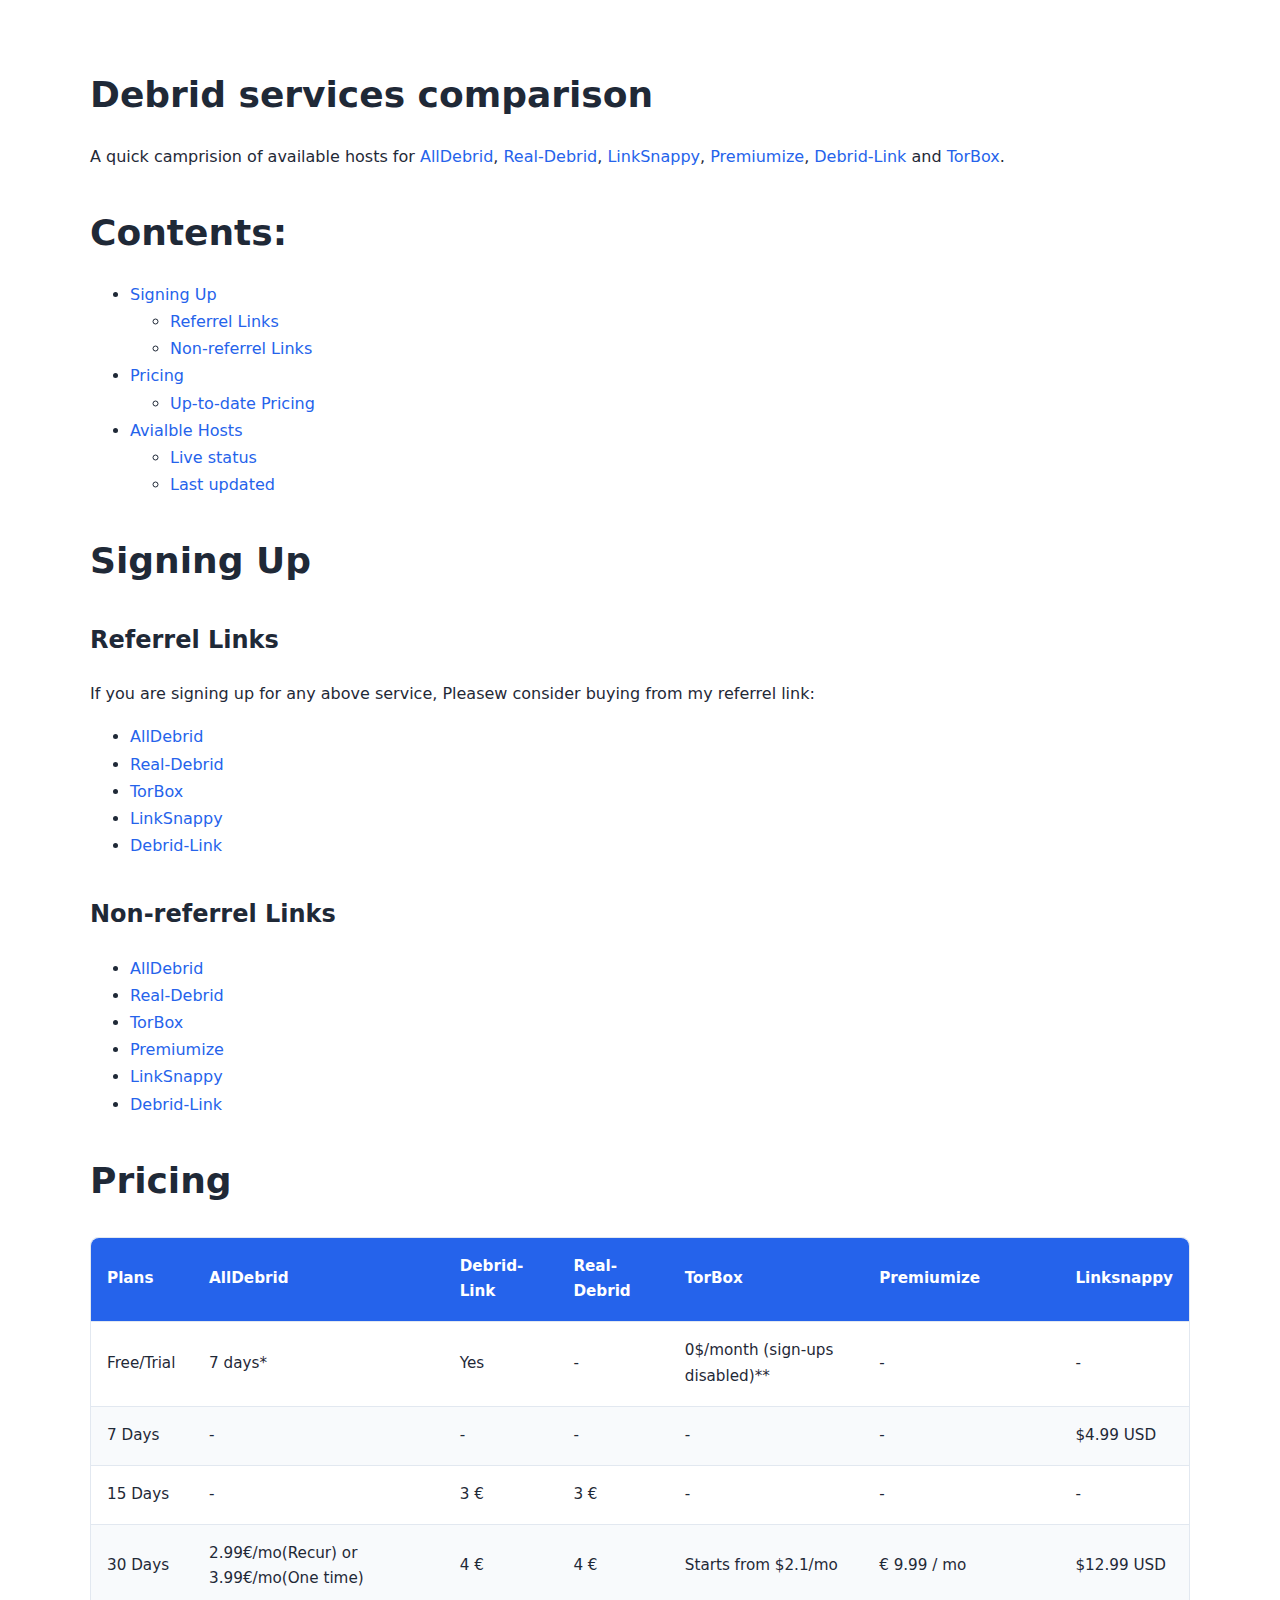
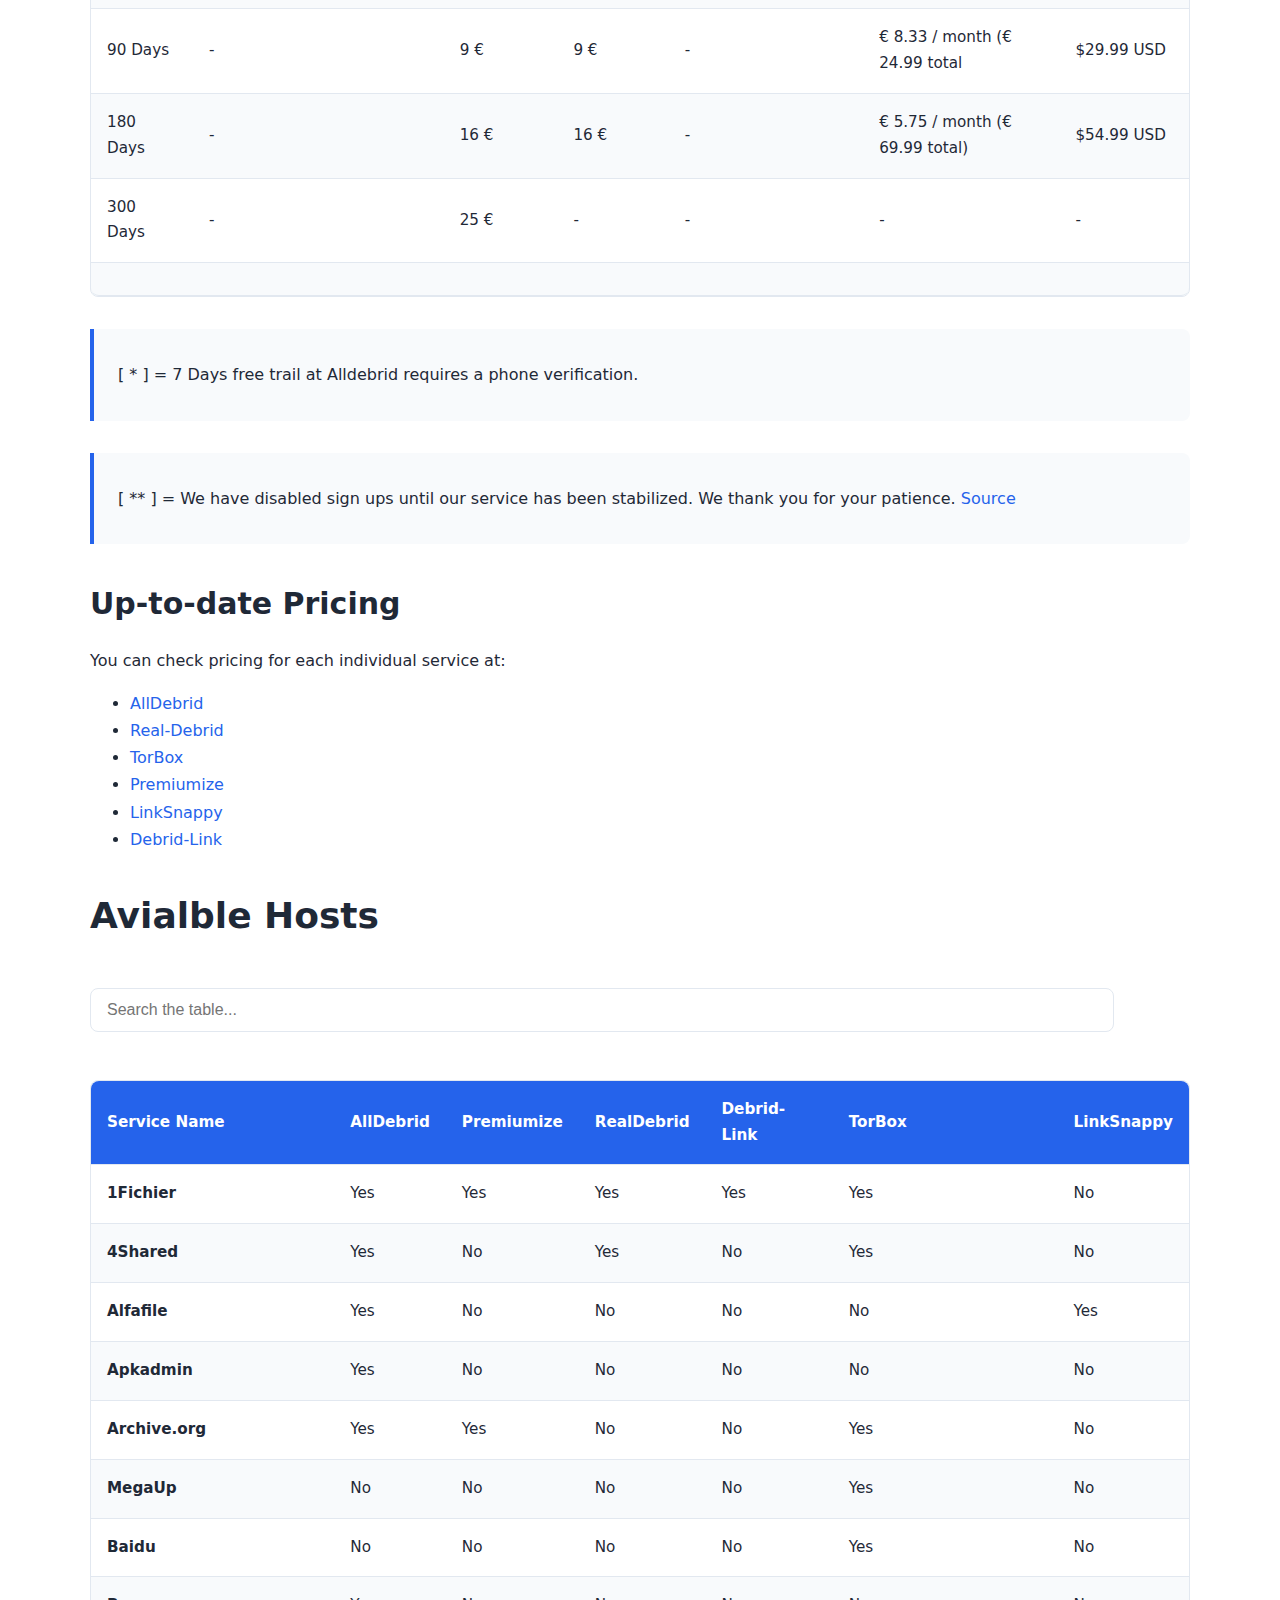
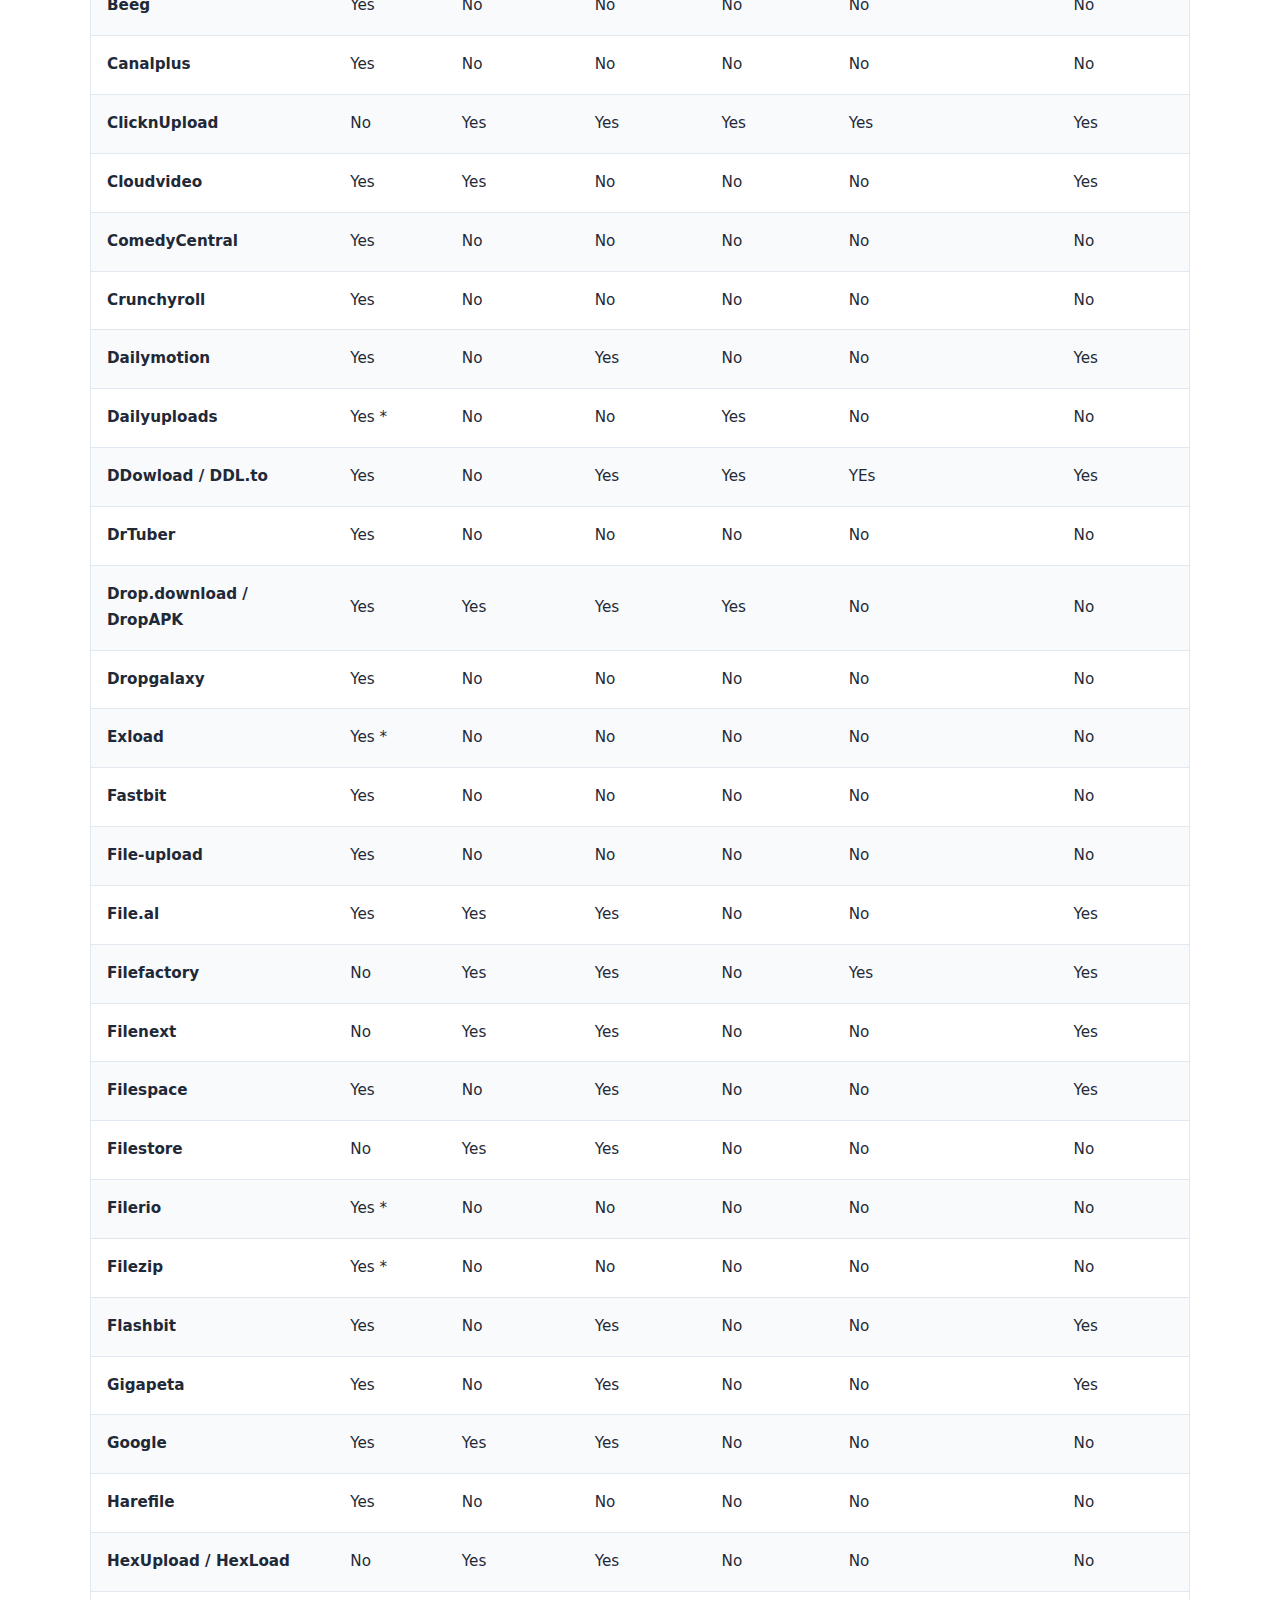
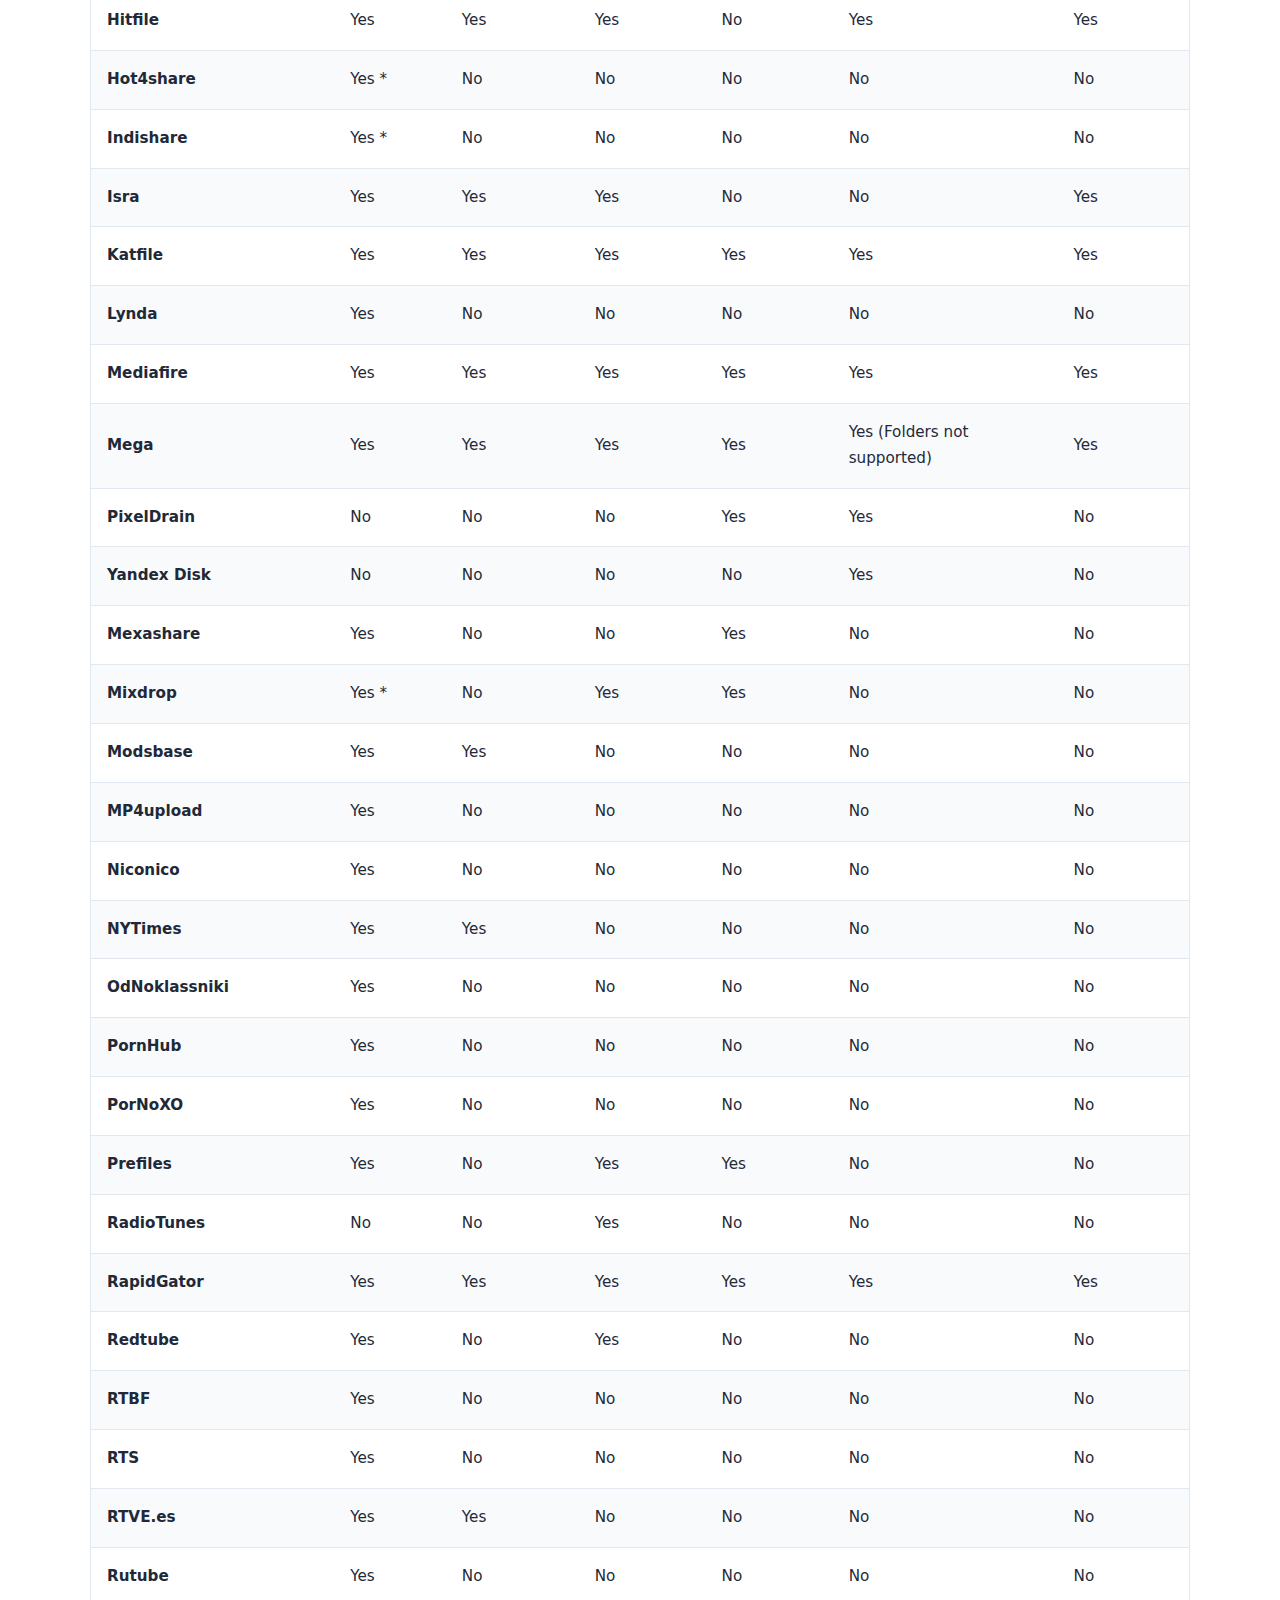
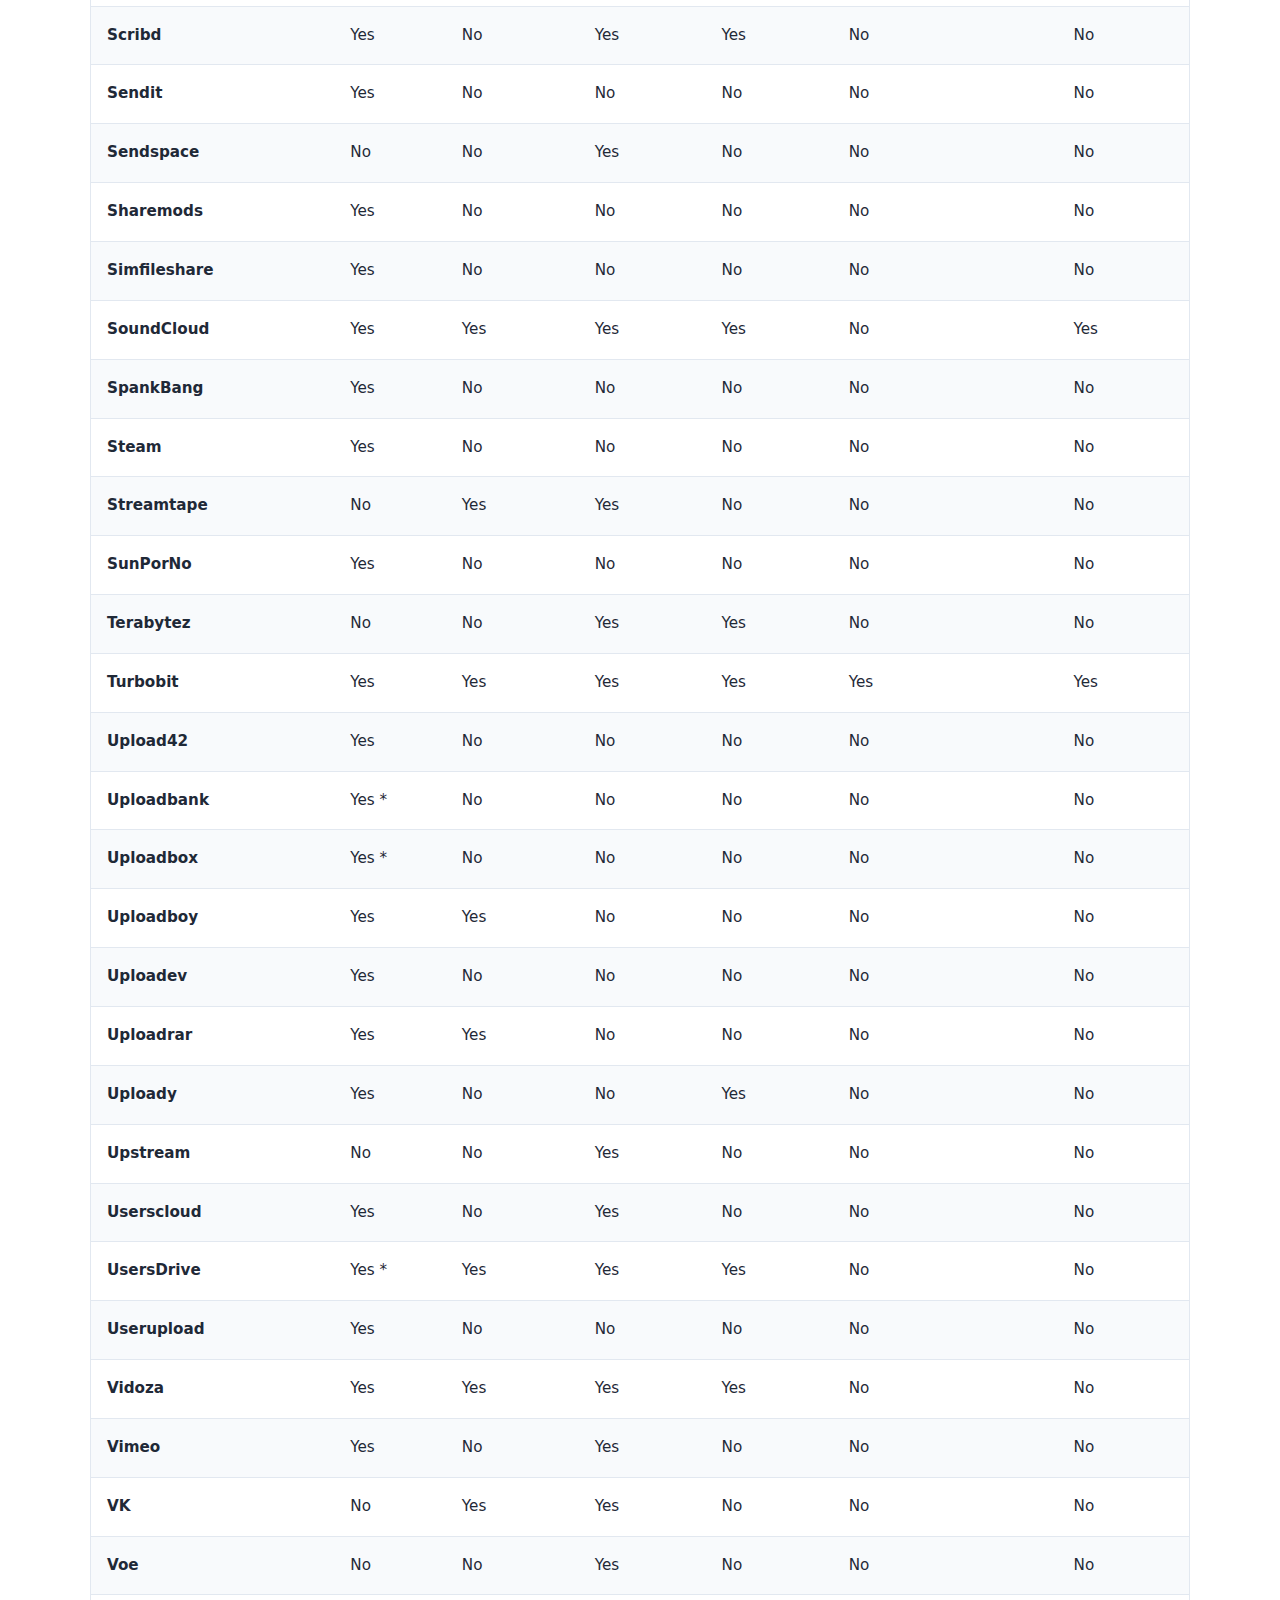
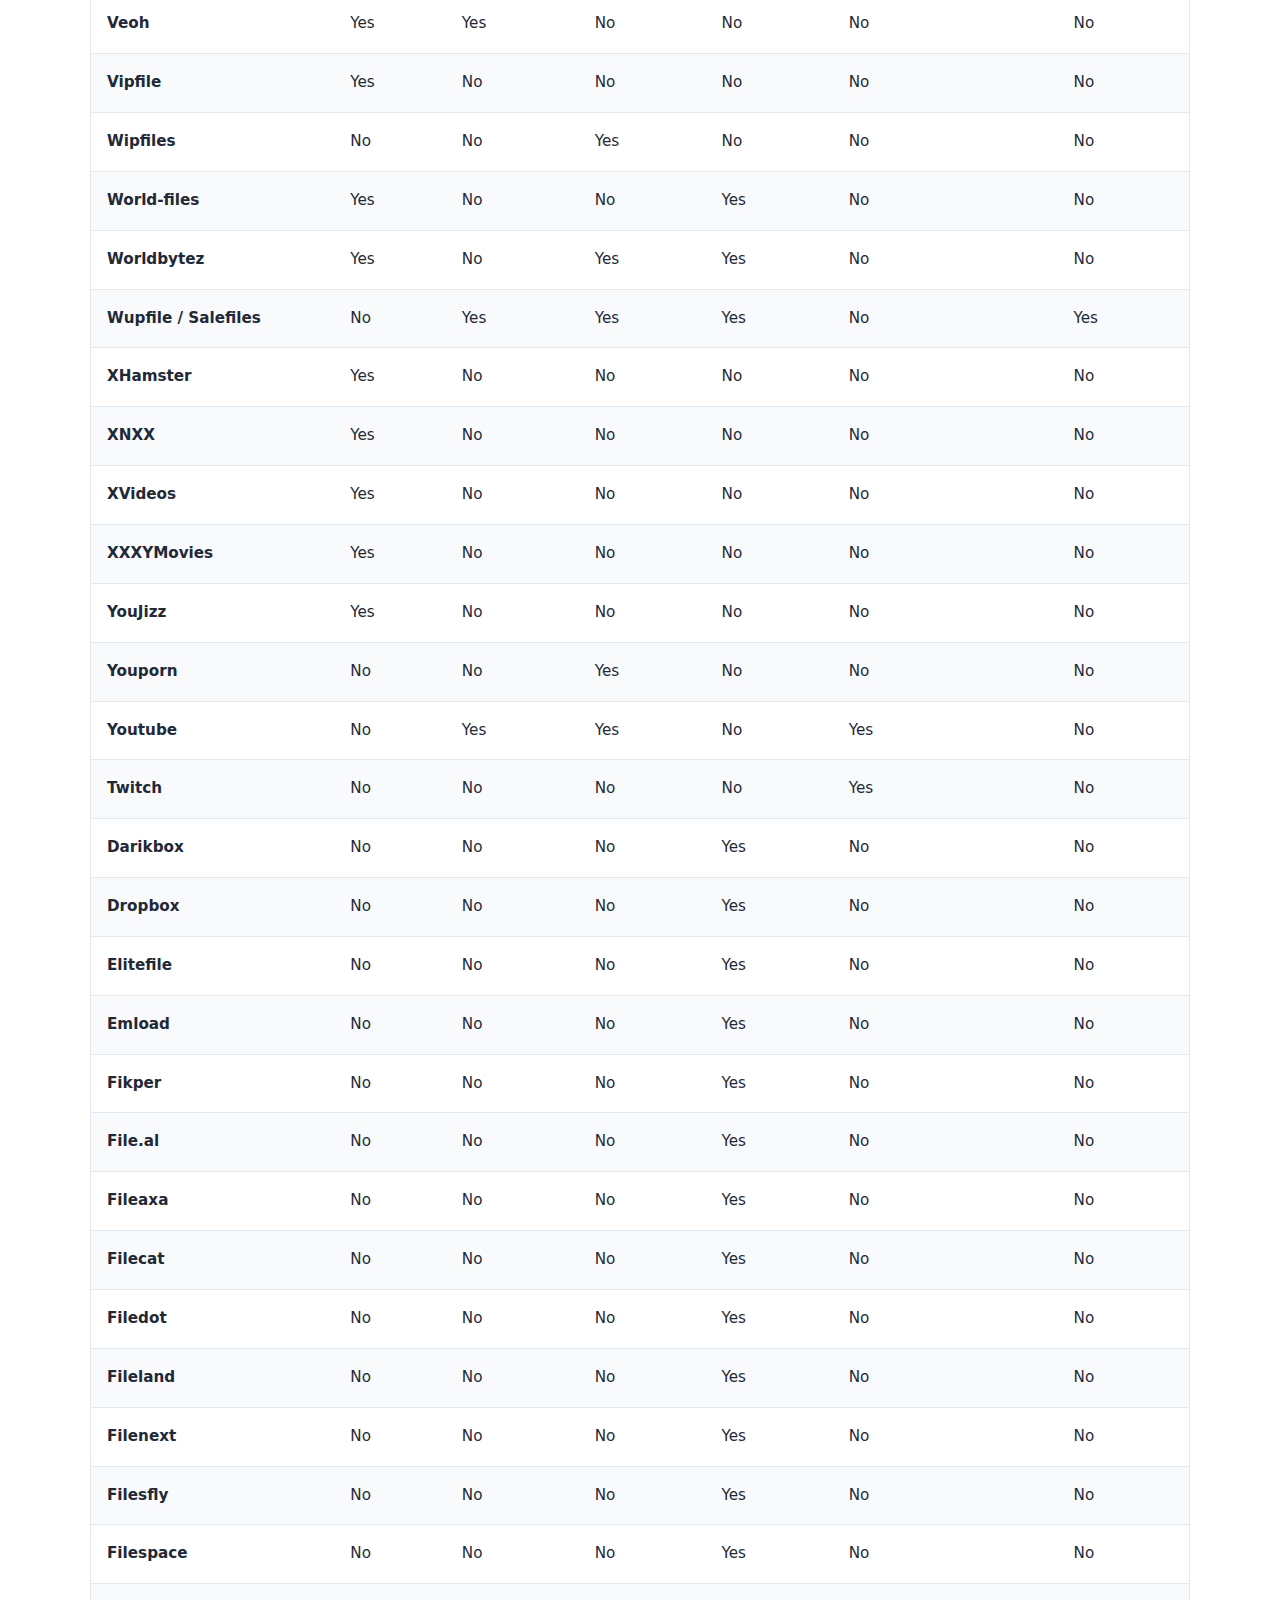
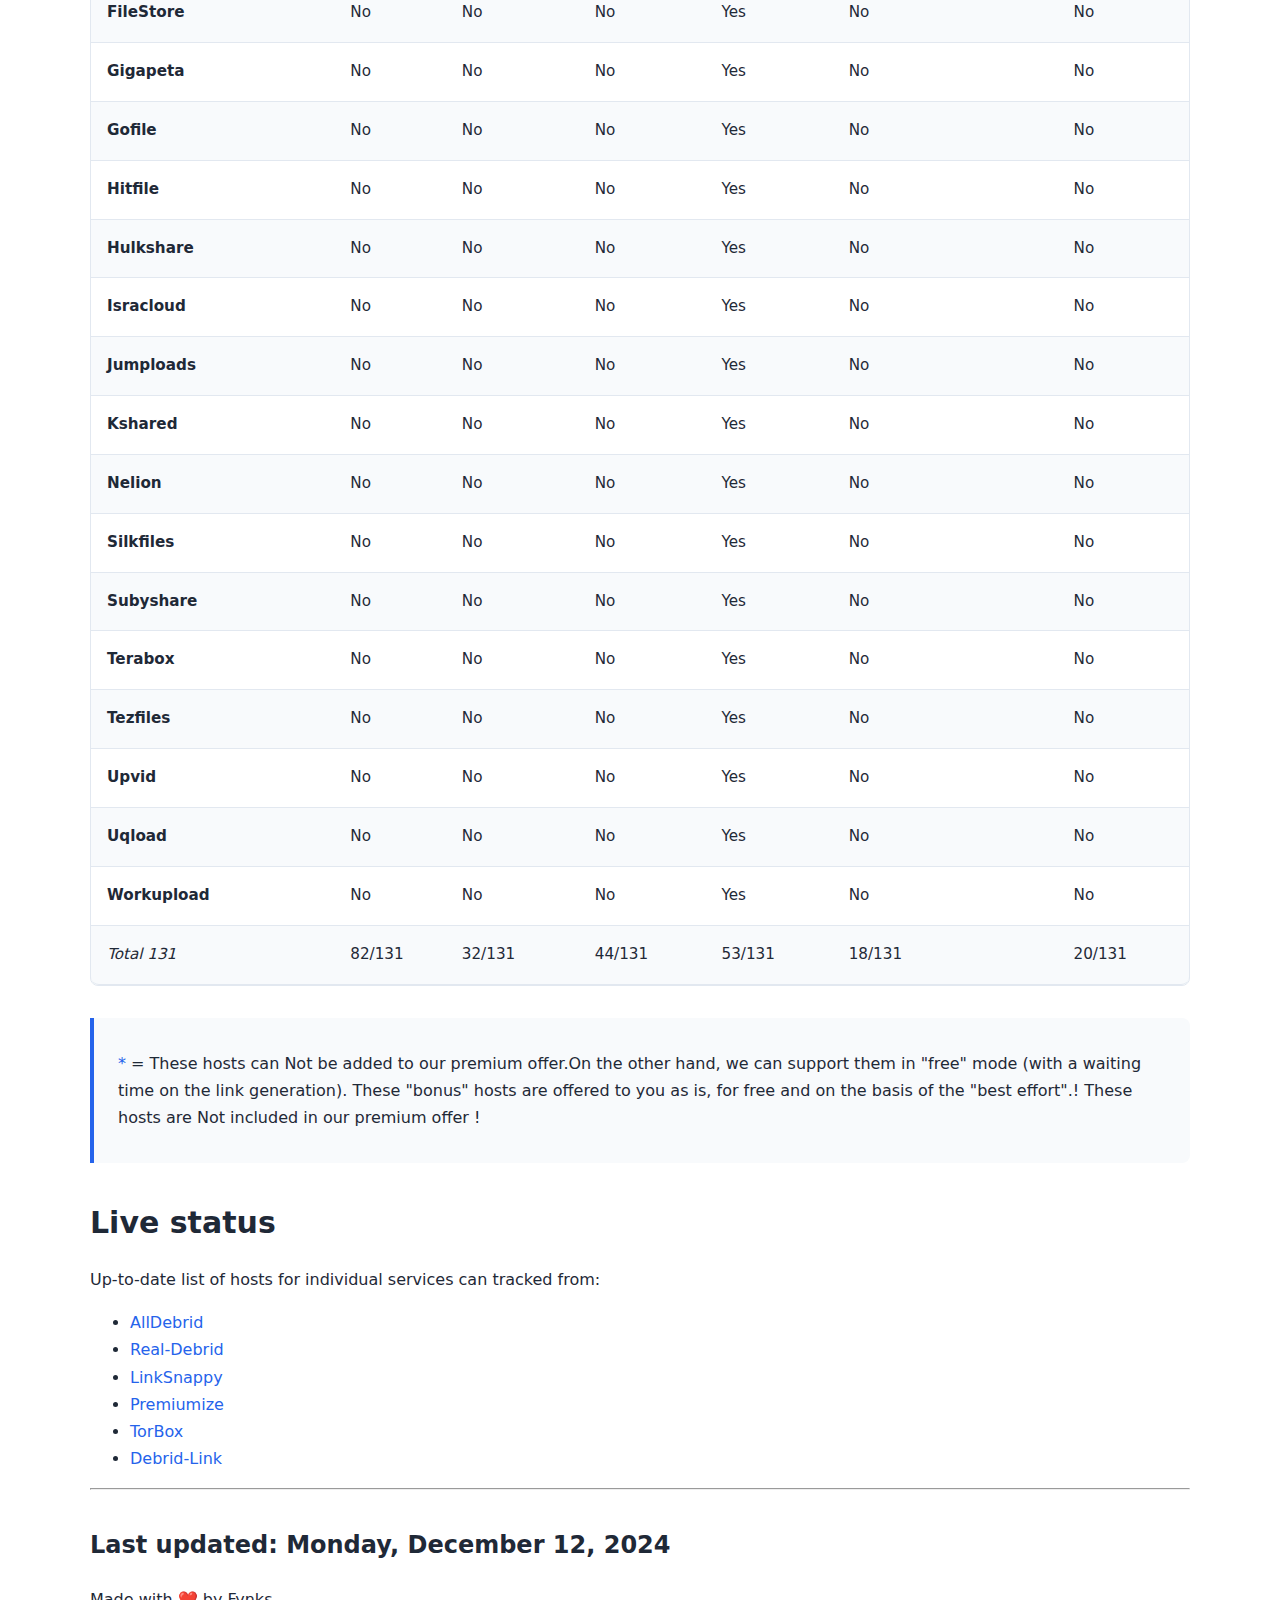
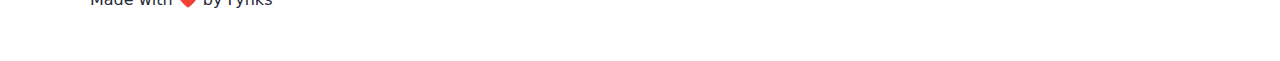
==== docs/index.html @ 80792c47 "move to custom web page" ====
<!DOCTYPE html>
<html lang="en">
<head>
    <meta charset="UTF-8">
    <meta name="viewport" content="width=device-width, initial-scale=1.0">
    <meta name="description" content="A quick comparison of available hosts for AllDebrid, Real-Debrid, LinkSnappy, Premiumize, Debrid-Link, and TorBox.">
    <meta name="keywords" content="Debrid services, AllDebrid, Real-Debrid, LinkSnappy, Premiumize, Debrid-Link, TorBox, comparison, pricing, hosts">
    <meta name="author" content="Your Name">
    <meta name="robots" content="index, follow">
    <title>Debrid Services Comparison</title>
    <meta name="theme-color" content="#0366d6">
    <link rel="stylesheet" href="styles.css">
    <title>Debrid Services Comparison</title>
</head>
<body>
    
    <header role="banner">
        <h1 class="title">Debrid services comparison</h1>
        <nav role="navigation" aria-label="Table of contents">
            
        </nav>
    </header>

    <main id="main-content" role="main">
        <p>A quick camprision of available hosts for <a
        href="https://alldebrid.com/">AllDebrid</a>, <a
        href="https://real-debrid.com/">Real-Debrid</a>, <a
        href="https://linksnappy.com/myaccount/status">LinkSnappy</a>,
        <a href="https://www.premiumize.me/services">Premiumize</a>, <a
        href="https://debrid-link.com/">Debrid-Link</a> and <a
        href="https://torbox.app/">TorBox</a>.</p>
        <h1 id="contents">Contents:</h1>
        <ul>
        <li><a href="#signing-up">Signing Up</a>
        <ul>
        <li><a href="#referrel-links">Referrel Links</a></li>
        <li><a href="#non-referrel-links">Non-referrel Links</a></li>
        </ul></li>
        <li><a href="#pricing">Pricing</a>
        <ul>
        <li><a href="#up-to-date-pricing">Up-to-date Pricing</a></li>
        </ul></li>
        <li><a href="#avialble-hosts">Avialble Hosts</a>
        <ul>
        <li><a href="#live-status">Live status</a></li>
        <li><a href="#last-updated-monday-december-12-2024">Last
        updated</a></li>
        </ul></li>
        </ul>
        <h1 id="signing-up">Signing Up</h1>
        <h3 id="referrel-links">Referrel Links</h3>
        <p>If you are signing up for any above service, Pleasew consider
        buying from my referrel link:</p>
        <ul>
        <li><a
        href="https://alldebrid.com/?uid=3wvya&amp;lang=en">AllDebrid</a></li>
        <li><a
        href="http://real-debrid.com/?id=10990901">Real-Debrid</a></li>
        <li><a
        href="https://torbox.app/subscription?referral=47eece72-46b8-483b-8b7a-79d6c16dedf2">TorBox</a></li>
        <li><a
        href="http://linksnappy.com/?ref=774668">LinkSnappy</a></li>
        <li><a
        href="https://debrid-link.com/id/7B3BO">Debrid-Link</a></li>
        </ul>
        <h3 id="non-referrel-links">Non-referrel Links</h3>
        <ul>
        <li><a href="https://alldebrid.com/register/">AllDebrid</a></li>
        <li><a href="http://real-debrid.com/">Real-Debrid</a></li>
        <li><a href="https://torbox.app/login">TorBox</a></li>
        <li><a
        href="https://www.premiumize.me/register">Premiumize</a></li>
        <li><a
        href="https://linksnappy.com/home#Register">LinkSnappy</a></li>
        <li><a
        href="https://debrid-link.com/webapp/register">Debrid-Link</a></li>
        </ul>
        <h1 id="pricing">Pricing</h1>
        <table>
        <thead>
        <tr class="header">
        <th>Plans</th>
        <th>AllDebrid</th>
        <th>Debrid-Link</th>
        <th>Real-Debrid</th>
        <th>TorBox</th>
        <th>Premiumize</th>
        <th>Linksnappy</th>
        </tr>
        </thead>
        <tbody>
        <tr class="odd">
        <td>Free/Trial</td>
        <td>7 days*</td>
        <td>Yes</td>
        <td>-</td>
        <td>0$/month (sign-ups disabled)**</td>
        <td>-</td>
        <td>-</td>
        </tr>
        <tr class="even">
        <td>7 Days</td>
        <td>-</td>
        <td>-</td>
        <td>-</td>
        <td>-</td>
        <td>-</td>
        <td>$4.99 USD</td>
        </tr>
        <tr class="odd">
        <td>15 Days</td>
        <td>-</td>
        <td>3 €</td>
        <td>3 €</td>
        <td>-</td>
        <td>-</td>
        <td>-</td>
        </tr>
        <tr class="even">
        <td>30 Days</td>
        <td>2.99€/mo(Recur) or 3.99€/mo(One time)</td>
        <td>4 €</td>
        <td>4 €</td>
        <td>Starts from $2.1/mo</td>
        <td>€ 9.99 / mo</td>
        <td>$12.99 USD</td>
        </tr>
        <tr class="odd">
        <td>90 Days</td>
        <td>-</td>
        <td>9 €</td>
        <td>9 €</td>
        <td>-</td>
        <td>€ 8.33 / month (€ 24.99 total</td>
        <td>$29.99 USD</td>
        </tr>
        <tr class="even">
        <td>180 Days</td>
        <td>-</td>
        <td>16 €</td>
        <td>16 €</td>
        <td>-</td>
        <td>€ 5.75 / month (€ 69.99 total)</td>
        <td>$54.99 USD</td>
        </tr>
        <tr class="odd">
        <td>300 Days</td>
        <td>-</td>
        <td>25 €</td>
        <td>-</td>
        <td>-</td>
        <td>-</td>
        <td>-</td>
        </tr>
        <tr class="even">
        <td></td>
        <td></td>
        <td></td>
        <td></td>
        <td></td>
        <td></td>
        <td></td>
        </tr>
        </tbody>
        </table>
        <blockquote>
        <p>[ * ] = 7 Days free trail at Alldebrid requires a phone
        verification.</p>
        </blockquote>
        <blockquote>
        <p>[ ** ] = We have disabled sign ups until our service has been
        stabilized. We thank you for your patience. <a
        href="https://torbox.app/login">Source</a></p>
        </blockquote>
        <h2 id="up-to-date-pricing">Up-to-date Pricing</h2>
        <p>You can check pricing for each individual service at:</p>
        <ul>
        <li><a href="https://alldebrid.com/offer/">AllDebrid</a></li>
        <li><a
        href="https://real-debrid.com/premium">Real-Debrid</a></li>
        <li><a href="https://torbox.app/pricing">TorBox</a></li>
        <li><a
        href="https://www.premiumize.me/premium">Premiumize</a></li>
        <li><a
        href="https://linksnappy.com/myaccount/extend">LinkSnappy</a></li>
        <li><a
        href="https://debrid-link.com/premium">Debrid-Link</a></li>
        </ul>
        <h1 id="avialble-hosts">Avialble Hosts</h1>
        <table>
        <thead>
        <tr class="header">
        <th><strong>Service Name</strong></th>
        <th><strong>AllDebrid</strong></th>
        <th><strong>Premiumize</strong></th>
        <th><strong>RealDebrid</strong></th>
        <th><strong>Debrid-Link</strong></th>
        <th><strong>TorBox</strong></th>
        <th><strong>LinkSnappy</strong></th>
        </tr>
        </thead>
        <tbody>
        <tr class="odd">
        <td><strong>1Fichier</strong></td>
        <td>Yes</td>
        <td>Yes</td>
        <td>Yes</td>
        <td>Yes</td>
        <td>Yes</td>
        <td>No</td>
        </tr>
        <tr class="even">
        <td><strong>4Shared</strong></td>
        <td>Yes</td>
        <td>No</td>
        <td>Yes</td>
        <td>No</td>
        <td>Yes</td>
        <td>No</td>
        </tr>
        <tr class="odd">
        <td><strong>Alfafile</strong></td>
        <td>Yes</td>
        <td>No</td>
        <td>No</td>
        <td>No</td>
        <td>No</td>
        <td>Yes</td>
        </tr>
        <tr class="even">
        <td><strong>Apkadmin</strong></td>
        <td>Yes</td>
        <td>No</td>
        <td>No</td>
        <td>No</td>
        <td>No</td>
        <td>No</td>
        </tr>
        <tr class="odd">
        <td><strong>Archive.org</strong></td>
        <td>Yes</td>
        <td>Yes</td>
        <td>No</td>
        <td>No</td>
        <td>Yes</td>
        <td>No</td>
        </tr>
        <tr class="even">
        <td><strong>MegaUp</strong></td>
        <td>No</td>
        <td>No</td>
        <td>No</td>
        <td>No</td>
        <td>Yes</td>
        <td>No</td>
        </tr>
        <tr class="odd">
        <td><strong>Baidu</strong></td>
        <td>No</td>
        <td>No</td>
        <td>No</td>
        <td>No</td>
        <td>Yes</td>
        <td>No</td>
        </tr>
        <tr class="even">
        <td><strong>Beeg</strong></td>
        <td>Yes</td>
        <td>No</td>
        <td>No</td>
        <td>No</td>
        <td>No</td>
        <td>No</td>
        </tr>
        <tr class="odd">
        <td><strong>Canalplus</strong></td>
        <td>Yes</td>
        <td>No</td>
        <td>No</td>
        <td>No</td>
        <td>No</td>
        <td>No</td>
        </tr>
        <tr class="even">
        <td><strong>ClicknUpload</strong></td>
        <td>No</td>
        <td>Yes</td>
        <td>Yes</td>
        <td>Yes</td>
        <td>Yes</td>
        <td>Yes</td>
        </tr>
        <tr class="odd">
        <td><strong>Cloudvideo</strong></td>
        <td>Yes</td>
        <td>Yes</td>
        <td>No</td>
        <td>No</td>
        <td>No</td>
        <td>Yes</td>
        </tr>
        <tr class="even">
        <td><strong>ComedyCentral</strong></td>
        <td>Yes</td>
        <td>No</td>
        <td>No</td>
        <td>No</td>
        <td>No</td>
        <td>No</td>
        </tr>
        <tr class="odd">
        <td><strong>Crunchyroll</strong></td>
        <td>Yes</td>
        <td>No</td>
        <td>No</td>
        <td>No</td>
        <td>No</td>
        <td>No</td>
        </tr>
        <tr class="even">
        <td><strong>Dailymotion</strong></td>
        <td>Yes</td>
        <td>No</td>
        <td>Yes</td>
        <td>No</td>
        <td>No</td>
        <td>Yes</td>
        </tr>
        <tr class="odd">
        <td><strong>Dailyuploads</strong></td>
        <td>Yes *</td>
        <td>No</td>
        <td>No</td>
        <td>Yes</td>
        <td>No</td>
        <td>No</td>
        </tr>
        <tr class="even">
        <td><strong>DDowload / DDL.to</strong></td>
        <td>Yes</td>
        <td>No</td>
        <td>Yes</td>
        <td>Yes</td>
        <td>YEs</td>
        <td>Yes</td>
        </tr>
        <tr class="odd">
        <td><strong>DrTuber</strong></td>
        <td>Yes</td>
        <td>No</td>
        <td>No</td>
        <td>No</td>
        <td>No</td>
        <td>No</td>
        </tr>
        <tr class="even">
        <td><strong>Drop.download / DropAPK</strong></td>
        <td>Yes</td>
        <td>Yes</td>
        <td>Yes</td>
        <td>Yes</td>
        <td>No</td>
        <td>No</td>
        </tr>
        <tr class="odd">
        <td><strong>Dropgalaxy</strong></td>
        <td>Yes</td>
        <td>No</td>
        <td>No</td>
        <td>No</td>
        <td>No</td>
        <td>No</td>
        </tr>
        <tr class="even">
        <td><strong>Exload</strong></td>
        <td>Yes *</td>
        <td>No</td>
        <td>No</td>
        <td>No</td>
        <td>No</td>
        <td>No</td>
        </tr>
        <tr class="odd">
        <td><strong>Fastbit</strong></td>
        <td>Yes</td>
        <td>No</td>
        <td>No</td>
        <td>No</td>
        <td>No</td>
        <td>No</td>
        </tr>
        <tr class="even">
        <td><strong>File-upload</strong></td>
        <td>Yes</td>
        <td>No</td>
        <td>No</td>
        <td>No</td>
        <td>No</td>
        <td>No</td>
        </tr>
        <tr class="odd">
        <td><strong>File.al</strong></td>
        <td>Yes</td>
        <td>Yes</td>
        <td>Yes</td>
        <td>No</td>
        <td>No</td>
        <td>Yes</td>
        </tr>
        <tr class="even">
        <td><strong>Filefactory</strong></td>
        <td>No</td>
        <td>Yes</td>
        <td>Yes</td>
        <td>No</td>
        <td>Yes</td>
        <td>Yes</td>
        </tr>
        <tr class="odd">
        <td><strong>Filenext</strong></td>
        <td>No</td>
        <td>Yes</td>
        <td>Yes</td>
        <td>No</td>
        <td>No</td>
        <td>Yes</td>
        </tr>
        <tr class="even">
        <td><strong>Filespace</strong></td>
        <td>Yes</td>
        <td>No</td>
        <td>Yes</td>
        <td>No</td>
        <td>No</td>
        <td>Yes</td>
        </tr>
        <tr class="odd">
        <td><strong>Filestore</strong></td>
        <td>No</td>
        <td>Yes</td>
        <td>Yes</td>
        <td>No</td>
        <td>No</td>
        <td>No</td>
        </tr>
        <tr class="even">
        <td><strong>Filerio</strong></td>
        <td>Yes *</td>
        <td>No</td>
        <td>No</td>
        <td>No</td>
        <td>No</td>
        <td>No</td>
        </tr>
        <tr class="odd">
        <td><strong>Filezip</strong></td>
        <td>Yes *</td>
        <td>No</td>
        <td>No</td>
        <td>No</td>
        <td>No</td>
        <td>No</td>
        </tr>
        <tr class="even">
        <td><strong>Flashbit</strong></td>
        <td>Yes</td>
        <td>No</td>
        <td>Yes</td>
        <td>No</td>
        <td>No</td>
        <td>Yes</td>
        </tr>
        <tr class="odd">
        <td><strong>Gigapeta</strong></td>
        <td>Yes</td>
        <td>No</td>
        <td>Yes</td>
        <td>No</td>
        <td>No</td>
        <td>Yes</td>
        </tr>
        <tr class="even">
        <td><strong>Google</strong></td>
        <td>Yes</td>
        <td>Yes</td>
        <td>Yes</td>
        <td>No</td>
        <td>No</td>
        <td>No</td>
        </tr>
        <tr class="odd">
        <td><strong>Harefile</strong></td>
        <td>Yes</td>
        <td>No</td>
        <td>No</td>
        <td>No</td>
        <td>No</td>
        <td>No</td>
        </tr>
        <tr class="even">
        <td><strong>HexUpload / HexLoad</strong></td>
        <td>No</td>
        <td>Yes</td>
        <td>Yes</td>
        <td>No</td>
        <td>No</td>
        <td>No</td>
        </tr>
        <tr class="odd">
        <td><strong>Hitfile</strong></td>
        <td>Yes</td>
        <td>Yes</td>
        <td>Yes</td>
        <td>No</td>
        <td>Yes</td>
        <td>Yes</td>
        </tr>
        <tr class="even">
        <td><strong>Hot4share</strong></td>
        <td>Yes *</td>
        <td>No</td>
        <td>No</td>
        <td>No</td>
        <td>No</td>
        <td>No</td>
        </tr>
        <tr class="odd">
        <td><strong>Indishare</strong></td>
        <td>Yes *</td>
        <td>No</td>
        <td>No</td>
        <td>No</td>
        <td>No</td>
        <td>No</td>
        </tr>
        <tr class="even">
        <td><strong>Isra</strong></td>
        <td>Yes</td>
        <td>Yes</td>
        <td>Yes</td>
        <td>No</td>
        <td>No</td>
        <td>Yes</td>
        </tr>
        <tr class="odd">
        <td><strong>Katfile</strong></td>
        <td>Yes</td>
        <td>Yes</td>
        <td>Yes</td>
        <td>Yes</td>
        <td>Yes</td>
        <td>Yes</td>
        </tr>
        <tr class="even">
        <td><strong>Lynda</strong></td>
        <td>Yes</td>
        <td>No</td>
        <td>No</td>
        <td>No</td>
        <td>No</td>
        <td>No</td>
        </tr>
        <tr class="odd">
        <td><strong>Mediafire</strong></td>
        <td>Yes</td>
        <td>Yes</td>
        <td>Yes</td>
        <td>Yes</td>
        <td>Yes</td>
        <td>Yes</td>
        </tr>
        <tr class="even">
        <td><strong>Mega</strong></td>
        <td>Yes</td>
        <td>Yes</td>
        <td>Yes</td>
        <td>Yes</td>
        <td>Yes (Folders not supported)</td>
        <td>Yes</td>
        </tr>
        <tr class="odd">
        <td><strong>PixelDrain</strong></td>
        <td>No</td>
        <td>No</td>
        <td>No</td>
        <td>Yes</td>
        <td>Yes</td>
        <td>No</td>
        </tr>
        <tr class="even">
        <td><strong>Yandex Disk</strong></td>
        <td>No</td>
        <td>No</td>
        <td>No</td>
        <td>No</td>
        <td>Yes</td>
        <td>No</td>
        </tr>
        <tr class="odd">
        <td><strong>Mexashare</strong></td>
        <td>Yes</td>
        <td>No</td>
        <td>No</td>
        <td>Yes</td>
        <td>No</td>
        <td>No</td>
        </tr>
        <tr class="even">
        <td><strong>Mixdrop</strong></td>
        <td>Yes *</td>
        <td>No</td>
        <td>Yes</td>
        <td>Yes</td>
        <td>No</td>
        <td>No</td>
        </tr>
        <tr class="odd">
        <td><strong>Modsbase</strong></td>
        <td>Yes</td>
        <td>Yes</td>
        <td>No</td>
        <td>No</td>
        <td>No</td>
        <td>No</td>
        </tr>
        <tr class="even">
        <td><strong>MP4upload</strong></td>
        <td>Yes</td>
        <td>No</td>
        <td>No</td>
        <td>No</td>
        <td>No</td>
        <td>No</td>
        </tr>
        <tr class="odd">
        <td><strong>Niconico</strong></td>
        <td>Yes</td>
        <td>No</td>
        <td>No</td>
        <td>No</td>
        <td>No</td>
        <td>No</td>
        </tr>
        <tr class="even">
        <td><strong>NYTimes</strong></td>
        <td>Yes</td>
        <td>Yes</td>
        <td>No</td>
        <td>No</td>
        <td>No</td>
        <td>No</td>
        </tr>
        <tr class="odd">
        <td><strong>OdNoklassniki</strong></td>
        <td>Yes</td>
        <td>No</td>
        <td>No</td>
        <td>No</td>
        <td>No</td>
        <td>No</td>
        </tr>
        <tr class="even">
        <td><strong>PornHub</strong></td>
        <td>Yes</td>
        <td>No</td>
        <td>No</td>
        <td>No</td>
        <td>No</td>
        <td>No</td>
        </tr>
        <tr class="odd">
        <td><strong>PorNoXO</strong></td>
        <td>Yes</td>
        <td>No</td>
        <td>No</td>
        <td>No</td>
        <td>No</td>
        <td>No</td>
        </tr>
        <tr class="even">
        <td><strong>Prefiles</strong></td>
        <td>Yes</td>
        <td>No</td>
        <td>Yes</td>
        <td>Yes</td>
        <td>No</td>
        <td>No</td>
        </tr>
        <tr class="odd">
        <td><strong>RadioTunes</strong></td>
        <td>No</td>
        <td>No</td>
        <td>Yes</td>
        <td>No</td>
        <td>No</td>
        <td>No</td>
        </tr>
        <tr class="even">
        <td><strong>RapidGator</strong></td>
        <td>Yes</td>
        <td>Yes</td>
        <td>Yes</td>
        <td>Yes</td>
        <td>Yes</td>
        <td>Yes</td>
        </tr>
        <tr class="odd">
        <td><strong>Redtube</strong></td>
        <td>Yes</td>
        <td>No</td>
        <td>Yes</td>
        <td>No</td>
        <td>No</td>
        <td>No</td>
        </tr>
        <tr class="even">
        <td><strong>RTBF</strong></td>
        <td>Yes</td>
        <td>No</td>
        <td>No</td>
        <td>No</td>
        <td>No</td>
        <td>No</td>
        </tr>
        <tr class="odd">
        <td><strong>RTS</strong></td>
        <td>Yes</td>
        <td>No</td>
        <td>No</td>
        <td>No</td>
        <td>No</td>
        <td>No</td>
        </tr>
        <tr class="even">
        <td><strong>RTVE.es</strong></td>
        <td>Yes</td>
        <td>Yes</td>
        <td>No</td>
        <td>No</td>
        <td>No</td>
        <td>No</td>
        </tr>
        <tr class="odd">
        <td><strong>Rutube</strong></td>
        <td>Yes</td>
        <td>No</td>
        <td>No</td>
        <td>No</td>
        <td>No</td>
        <td>No</td>
        </tr>
        <tr class="even">
        <td><strong>Scribd</strong></td>
        <td>Yes</td>
        <td>No</td>
        <td>Yes</td>
        <td>Yes</td>
        <td>No</td>
        <td>No</td>
        </tr>
        <tr class="odd">
        <td><strong>Sendit</strong></td>
        <td>Yes</td>
        <td>No</td>
        <td>No</td>
        <td>No</td>
        <td>No</td>
        <td>No</td>
        </tr>
        <tr class="even">
        <td><strong>Sendspace</strong></td>
        <td>No</td>
        <td>No</td>
        <td>Yes</td>
        <td>No</td>
        <td>No</td>
        <td>No</td>
        </tr>
        <tr class="odd">
        <td><strong>Sharemods</strong></td>
        <td>Yes</td>
        <td>No</td>
        <td>No</td>
        <td>No</td>
        <td>No</td>
        <td>No</td>
        </tr>
        <tr class="even">
        <td><strong>Simfileshare</strong></td>
        <td>Yes</td>
        <td>No</td>
        <td>No</td>
        <td>No</td>
        <td>No</td>
        <td>No</td>
        </tr>
        <tr class="odd">
        <td><strong>SoundCloud</strong></td>
        <td>Yes</td>
        <td>Yes</td>
        <td>Yes</td>
        <td>Yes</td>
        <td>No</td>
        <td>Yes</td>
        </tr>
        <tr class="even">
        <td><strong>SpankBang</strong></td>
        <td>Yes</td>
        <td>No</td>
        <td>No</td>
        <td>No</td>
        <td>No</td>
        <td>No</td>
        </tr>
        <tr class="odd">
        <td><strong>Steam</strong></td>
        <td>Yes</td>
        <td>No</td>
        <td>No</td>
        <td>No</td>
        <td>No</td>
        <td>No</td>
        </tr>
        <tr class="even">
        <td><strong>Streamtape</strong></td>
        <td>No</td>
        <td>Yes</td>
        <td>Yes</td>
        <td>No</td>
        <td>No</td>
        <td>No</td>
        </tr>
        <tr class="odd">
        <td><strong>SunPorNo</strong></td>
        <td>Yes</td>
        <td>No</td>
        <td>No</td>
        <td>No</td>
        <td>No</td>
        <td>No</td>
        </tr>
        <tr class="even">
        <td><strong>Terabytez</strong></td>
        <td>No</td>
        <td>No</td>
        <td>Yes</td>
        <td>Yes</td>
        <td>No</td>
        <td>No</td>
        </tr>
        <tr class="odd">
        <td><strong>Turbobit</strong></td>
        <td>Yes</td>
        <td>Yes</td>
        <td>Yes</td>
        <td>Yes</td>
        <td>Yes</td>
        <td>Yes</td>
        </tr>
        <tr class="even">
        <td><strong>Upload42</strong></td>
        <td>Yes</td>
        <td>No</td>
        <td>No</td>
        <td>No</td>
        <td>No</td>
        <td>No</td>
        </tr>
        <tr class="odd">
        <td><strong>Uploadbank</strong></td>
        <td>Yes *</td>
        <td>No</td>
        <td>No</td>
        <td>No</td>
        <td>No</td>
        <td>No</td>
        </tr>
        <tr class="even">
        <td><strong>Uploadbox</strong></td>
        <td>Yes *</td>
        <td>No</td>
        <td>No</td>
        <td>No</td>
        <td>No</td>
        <td>No</td>
        </tr>
        <tr class="odd">
        <td><strong>Uploadboy</strong></td>
        <td>Yes</td>
        <td>Yes</td>
        <td>No</td>
        <td>No</td>
        <td>No</td>
        <td>No</td>
        </tr>
        <tr class="even">
        <td><strong>Uploadev</strong></td>
        <td>Yes</td>
        <td>No</td>
        <td>No</td>
        <td>No</td>
        <td>No</td>
        <td>No</td>
        </tr>
        <tr class="odd">
        <td><strong>Uploadrar</strong></td>
        <td>Yes</td>
        <td>Yes</td>
        <td>No</td>
        <td>No</td>
        <td>No</td>
        <td>No</td>
        </tr>
        <tr class="even">
        <td><strong>Uploady</strong></td>
        <td>Yes</td>
        <td>No</td>
        <td>No</td>
        <td>Yes</td>
        <td>No</td>
        <td>No</td>
        </tr>
        <tr class="odd">
        <td><strong>Upstream</strong></td>
        <td>No</td>
        <td>No</td>
        <td>Yes</td>
        <td>No</td>
        <td>No</td>
        <td>No</td>
        </tr>
        <tr class="even">
        <td><strong>Userscloud</strong></td>
        <td>Yes</td>
        <td>No</td>
        <td>Yes</td>
        <td>No</td>
        <td>No</td>
        <td>No</td>
        </tr>
        <tr class="odd">
        <td><strong>UsersDrive</strong></td>
        <td>Yes *</td>
        <td>Yes</td>
        <td>Yes</td>
        <td>Yes</td>
        <td>No</td>
        <td>No</td>
        </tr>
        <tr class="even">
        <td><strong>Userupload</strong></td>
        <td>Yes</td>
        <td>No</td>
        <td>No</td>
        <td>No</td>
        <td>No</td>
        <td>No</td>
        </tr>
        <tr class="odd">
        <td><strong>Vidoza</strong></td>
        <td>Yes</td>
        <td>Yes</td>
        <td>Yes</td>
        <td>Yes</td>
        <td>No</td>
        <td>No</td>
        </tr>
        <tr class="even">
        <td><strong>Vimeo</strong></td>
        <td>Yes</td>
        <td>No</td>
        <td>Yes</td>
        <td>No</td>
        <td>No</td>
        <td>No</td>
        </tr>
        <tr class="odd">
        <td><strong>VK</strong></td>
        <td>No</td>
        <td>Yes</td>
        <td>Yes</td>
        <td>No</td>
        <td>No</td>
        <td>No</td>
        </tr>
        <tr class="even">
        <td><strong>Voe</strong></td>
        <td>No</td>
        <td>No</td>
        <td>Yes</td>
        <td>No</td>
        <td>No</td>
        <td>No</td>
        </tr>
        <tr class="odd">
        <td><strong>Veoh</strong></td>
        <td>Yes</td>
        <td>Yes</td>
        <td>No</td>
        <td>No</td>
        <td>No</td>
        <td>No</td>
        </tr>
        <tr class="even">
        <td><strong>Vipfile</strong></td>
        <td>Yes</td>
        <td>No</td>
        <td>No</td>
        <td>No</td>
        <td>No</td>
        <td>No</td>
        </tr>
        <tr class="odd">
        <td><strong>Wipfiles</strong></td>
        <td>No</td>
        <td>No</td>
        <td>Yes</td>
        <td>No</td>
        <td>No</td>
        <td>No</td>
        </tr>
        <tr class="even">
        <td><strong>World-files</strong></td>
        <td>Yes</td>
        <td>No</td>
        <td>No</td>
        <td>Yes</td>
        <td>No</td>
        <td>No</td>
        </tr>
        <tr class="odd">
        <td><strong>Worldbytez</strong></td>
        <td>Yes</td>
        <td>No</td>
        <td>Yes</td>
        <td>Yes</td>
        <td>No</td>
        <td>No</td>
        </tr>
        <tr class="even">
        <td><strong>Wupfile / Salefiles</strong></td>
        <td>No</td>
        <td>Yes</td>
        <td>Yes</td>
        <td>Yes</td>
        <td>No</td>
        <td>Yes</td>
        </tr>
        <tr class="odd">
        <td><strong>XHamster</strong></td>
        <td>Yes</td>
        <td>No</td>
        <td>No</td>
        <td>No</td>
        <td>No</td>
        <td>No</td>
        </tr>
        <tr class="even">
        <td><strong>XNXX</strong></td>
        <td>Yes</td>
        <td>No</td>
        <td>No</td>
        <td>No</td>
        <td>No</td>
        <td>No</td>
        </tr>
        <tr class="odd">
        <td><strong>XVideos</strong></td>
        <td>Yes</td>
        <td>No</td>
        <td>No</td>
        <td>No</td>
        <td>No</td>
        <td>No</td>
        </tr>
        <tr class="even">
        <td><strong>XXXYMovies</strong></td>
        <td>Yes</td>
        <td>No</td>
        <td>No</td>
        <td>No</td>
        <td>No</td>
        <td>No</td>
        </tr>
        <tr class="odd">
        <td><strong>YouJizz</strong></td>
        <td>Yes</td>
        <td>No</td>
        <td>No</td>
        <td>No</td>
        <td>No</td>
        <td>No</td>
        </tr>
        <tr class="even">
        <td><strong>Youporn</strong></td>
        <td>No</td>
        <td>No</td>
        <td>Yes</td>
        <td>No</td>
        <td>No</td>
        <td>No</td>
        </tr>
        <tr class="odd">
        <td><strong>Youtube</strong></td>
        <td>No</td>
        <td>Yes</td>
        <td>Yes</td>
        <td>No</td>
        <td>Yes</td>
        <td>No</td>
        </tr>
        <tr class="even">
        <td><strong>Twitch</strong></td>
        <td>No</td>
        <td>No</td>
        <td>No</td>
        <td>No</td>
        <td>Yes</td>
        <td>No</td>
        </tr>
        <tr class="odd">
        <td><strong>Darikbox</strong></td>
        <td>No</td>
        <td>No</td>
        <td>No</td>
        <td>Yes</td>
        <td>No</td>
        <td>No</td>
        </tr>
        <tr class="even">
        <td><strong>Dropbox</strong></td>
        <td>No</td>
        <td>No</td>
        <td>No</td>
        <td>Yes</td>
        <td>No</td>
        <td>No</td>
        </tr>
        <tr class="odd">
        <td><strong>Elitefile</strong></td>
        <td>No</td>
        <td>No</td>
        <td>No</td>
        <td>Yes</td>
        <td>No</td>
        <td>No</td>
        </tr>
        <tr class="even">
        <td><strong>Emload</strong></td>
        <td>No</td>
        <td>No</td>
        <td>No</td>
        <td>Yes</td>
        <td>No</td>
        <td>No</td>
        </tr>
        <tr class="odd">
        <td><strong>Fikper</strong></td>
        <td>No</td>
        <td>No</td>
        <td>No</td>
        <td>Yes</td>
        <td>No</td>
        <td>No</td>
        </tr>
        <tr class="even">
        <td><strong>File.al</strong></td>
        <td>No</td>
        <td>No</td>
        <td>No</td>
        <td>Yes</td>
        <td>No</td>
        <td>No</td>
        </tr>
        <tr class="odd">
        <td><strong>Fileaxa</strong></td>
        <td>No</td>
        <td>No</td>
        <td>No</td>
        <td>Yes</td>
        <td>No</td>
        <td>No</td>
        </tr>
        <tr class="even">
        <td><strong>Filecat</strong></td>
        <td>No</td>
        <td>No</td>
        <td>No</td>
        <td>Yes</td>
        <td>No</td>
        <td>No</td>
        </tr>
        <tr class="odd">
        <td><strong>Filedot</strong></td>
        <td>No</td>
        <td>No</td>
        <td>No</td>
        <td>Yes</td>
        <td>No</td>
        <td>No</td>
        </tr>
        <tr class="even">
        <td><strong>Fileland</strong></td>
        <td>No</td>
        <td>No</td>
        <td>No</td>
        <td>Yes</td>
        <td>No</td>
        <td>No</td>
        </tr>
        <tr class="odd">
        <td><strong>Filenext</strong></td>
        <td>No</td>
        <td>No</td>
        <td>No</td>
        <td>Yes</td>
        <td>No</td>
        <td>No</td>
        </tr>
        <tr class="even">
        <td><strong>Filesfly</strong></td>
        <td>No</td>
        <td>No</td>
        <td>No</td>
        <td>Yes</td>
        <td>No</td>
        <td>No</td>
        </tr>
        <tr class="odd">
        <td><strong>Filespace</strong></td>
        <td>No</td>
        <td>No</td>
        <td>No</td>
        <td>Yes</td>
        <td>No</td>
        <td>No</td>
        </tr>
        <tr class="even">
        <td><strong>FileStore</strong></td>
        <td>No</td>
        <td>No</td>
        <td>No</td>
        <td>Yes</td>
        <td>No</td>
        <td>No</td>
        </tr>
        <tr class="odd">
        <td><strong>Gigapeta</strong></td>
        <td>No</td>
        <td>No</td>
        <td>No</td>
        <td>Yes</td>
        <td>No</td>
        <td>No</td>
        </tr>
        <tr class="even">
        <td><strong>Gofile</strong></td>
        <td>No</td>
        <td>No</td>
        <td>No</td>
        <td>Yes</td>
        <td>No</td>
        <td>No</td>
        </tr>
        <tr class="odd">
        <td><strong>Hitfile</strong></td>
        <td>No</td>
        <td>No</td>
        <td>No</td>
        <td>Yes</td>
        <td>No</td>
        <td>No</td>
        </tr>
        <tr class="even">
        <td><strong>Hulkshare</strong></td>
        <td>No</td>
        <td>No</td>
        <td>No</td>
        <td>Yes</td>
        <td>No</td>
        <td>No</td>
        </tr>
        <tr class="odd">
        <td><strong>Isracloud</strong></td>
        <td>No</td>
        <td>No</td>
        <td>No</td>
        <td>Yes</td>
        <td>No</td>
        <td>No</td>
        </tr>
        <tr class="even">
        <td><strong>Jumploads</strong></td>
        <td>No</td>
        <td>No</td>
        <td>No</td>
        <td>Yes</td>
        <td>No</td>
        <td>No</td>
        </tr>
        <tr class="odd">
        <td><strong>Kshared</strong></td>
        <td>No</td>
        <td>No</td>
        <td>No</td>
        <td>Yes</td>
        <td>No</td>
        <td>No</td>
        </tr>
        <tr class="even">
        <td><strong>Nelion</strong></td>
        <td>No</td>
        <td>No</td>
        <td>No</td>
        <td>Yes</td>
        <td>No</td>
        <td>No</td>
        </tr>
        <tr class="odd">
        <td><strong>Silkfiles</strong></td>
        <td>No</td>
        <td>No</td>
        <td>No</td>
        <td>Yes</td>
        <td>No</td>
        <td>No</td>
        </tr>
        <tr class="even">
        <td><strong>Subyshare</strong></td>
        <td>No</td>
        <td>No</td>
        <td>No</td>
        <td>Yes</td>
        <td>No</td>
        <td>No</td>
        </tr>
        <tr class="odd">
        <td><strong>Terabox</strong></td>
        <td>No</td>
        <td>No</td>
        <td>No</td>
        <td>Yes</td>
        <td>No</td>
        <td>No</td>
        </tr>
        <tr class="even">
        <td><strong>Tezfiles</strong></td>
        <td>No</td>
        <td>No</td>
        <td>No</td>
        <td>Yes</td>
        <td>No</td>
        <td>No</td>
        </tr>
        <tr class="odd">
        <td><strong>Upvid</strong></td>
        <td>No</td>
        <td>No</td>
        <td>No</td>
        <td>Yes</td>
        <td>No</td>
        <td>No</td>
        </tr>
        <tr class="even">
        <td><strong>Uqload</strong></td>
        <td>No</td>
        <td>No</td>
        <td>No</td>
        <td>Yes</td>
        <td>No</td>
        <td>No</td>
        </tr>
        <tr class="odd">
        <td><strong>Workupload</strong></td>
        <td>No</td>
        <td>No</td>
        <td>No</td>
        <td>Yes</td>
        <td>No</td>
        <td>No</td>
        </tr>
        <tr class="even">
        <td><em>Total 131</em></td>
        <td>82/131</td>
        <td>32/131</td>
        <td>44/131</td>
        <td>53/131</td>
        <td>18/131</td>
        <td>20/131</td>
        </tr>
        </tbody>
        </table>
        <blockquote>
        <p><a href="https://help.alldebrid.com/en/faq/free-hosts">*</a>
        = These hosts can Not be added to our premium offer.On the other
        hand, we can support them in "free" mode (with a waiting time on
        the link generation). These "bonus" hosts are offered to you as
        is, for free and on the basis of the "best effort".! These hosts
        are Not included in our premium offer !</p>
        </blockquote>
        <h2 id="live-status">Live status</h2>
        <p>Up-to-date list of hosts for individual services can tracked
        from:</p>
        <ul>
        <li><a href="https://alldebrid.com/status/">AllDebrid</a></li>
        <li><a
        href="https://real-debrid.com/compare">Real-Debrid</a></li>
        <li><a
        href="https://linksnappy.com/myaccount/status">LinkSnappy</a></li>
        <li><a
        href="https://www.premiumize.me/services">Premiumize</a></li>
        <li><a
        href="https://support.torbox.app/en/articles/9837721-supported-debrid-hosters">TorBox</a></li>
        <li><a
        href="https://debrid-link.com/webapp/status">Debrid-Link</a></li>
        </ul>
        <hr />
        <h3 id="last-updated-monday-december-12-2024">Last updated:
        Monday, December 12, 2024</h3>
    </main>

    <footer role="contentinfo">
        <p>Made with ❤️ by Fynks</p>
    </footer>

    <script>
       document.addEventListener("DOMContentLoaded",(function(){const e=document.getElementById("avialble-hosts");if(e){const t=document.createElement("div");t.id="search-container",t.innerHTML='\n            <input type="text" id="search-input" placeholder="Search the table..." />\n        ',e.insertAdjacentElement("afterend",t);const n=document.getElementById("search-input");n.addEventListener("input",(function(){const e=n.value.toLowerCase(),t=document.querySelectorAll("table");if(t.length>1){const n=t[1].getElementsByTagName("tr");for(let t=1;t<n.length;t++){const o=n[t].getElementsByTagName("td");let a=!1;for(let t=0;t<o.length;t++)if(o[t].innerText.toLowerCase().includes(e)){a=!0;break}n[t].style.display=a?"":"none"}}}))}}));
    </script>
</body>
</html>
---- docs/styles.css ----
:root{--primary:#2563eb;--text:#1f2937;--text-light:#6b7280;--bg:#ffffff;--bg-alt:#f8fafc;--border:#e2e8f0;--radius:.5rem;--shadow:0 1px 3px rgba(0,0,0,.1);--transition:all .2s ease;}body{font-family:-apple-system,BlinkMacSystemFont,'Inter',system-ui,sans-serif;line-height:1.7;max-width:1100px;margin:0 auto;padding:2rem;color:var(--text);background:var(--bg);}h1,h2,h3,h4{margin-top:2.5rem;margin-bottom:1.5rem;font-weight:600;line-height:1.3;color:var(--text);}h1{font-size:2.25rem}h2{font-size:1.875rem}h3{font-size:1.5rem}a{color:var(--primary);text-decoration:none;transition:var(--transition);}a:hover{opacity:.8;text-decoration:underline;}table{width:100%;border-collapse:separate;border-spacing:0;margin:2rem 0;font-size:.95rem;border:1px solid var(--border);border-radius:var(--radius);}th,td{padding:1rem;text-align:left;border-bottom:1px solid var(--border);}th{background-color:var(--primary);color:white;rgba(107,114,128,.507);font-weight:600;top:0;}tr:nth-child(even){background:var(--bg-alt);}tr:hover{background:rgba(37,99,235,.05);transition:var(--transition);}th:first-child{border-top-left-radius:var(--radius);}th:last-child{border-top-right-radius:var(--radius);}tr:last-child td:first-child{border-bottom-left-radius:var(--radius);}tr:last-child td:last-child{border-bottom-right-radius:var(--radius);}#search-container{margin:2rem 0;top:1rem;z-index:100;background:var(--bg);padding:1rem 0;}#search-input{width:90%;padding:.75rem 1rem;border:1px solid var(--border);border-radius:var(--radius);font-size:1rem;transition:var(--transition);margin:auto;}#search-input:focus{outline:none;border-color:var(--primary);box-shadow:0 0 0 3px rgba(37,99,235,.1);}blockquote{margin:2rem 0;padding:1rem 1.5rem;border-left:4px solid var(--primary);background:var(--bg-alt);border-radius:0 var(--radius) var(--radius) 0;}code{background:var(--bg-alt);padding:.2em .4em;border-radius:var(--radius);font-size:.875em;font-family:ui-monospace,'Cascadia Code','Source Code Pro',Menlo,monospace;}@media (max-width:768px){body{padding:1rem}h1{font-size:1.875rem}h2{font-size:1.5rem}h3{font-size:1.25rem}table{border-radius:0;border-left:none;border-right:none}th,td{padding:.75rem;min-width:120px;font-size:.9rem}th{white-space:nowrap}}
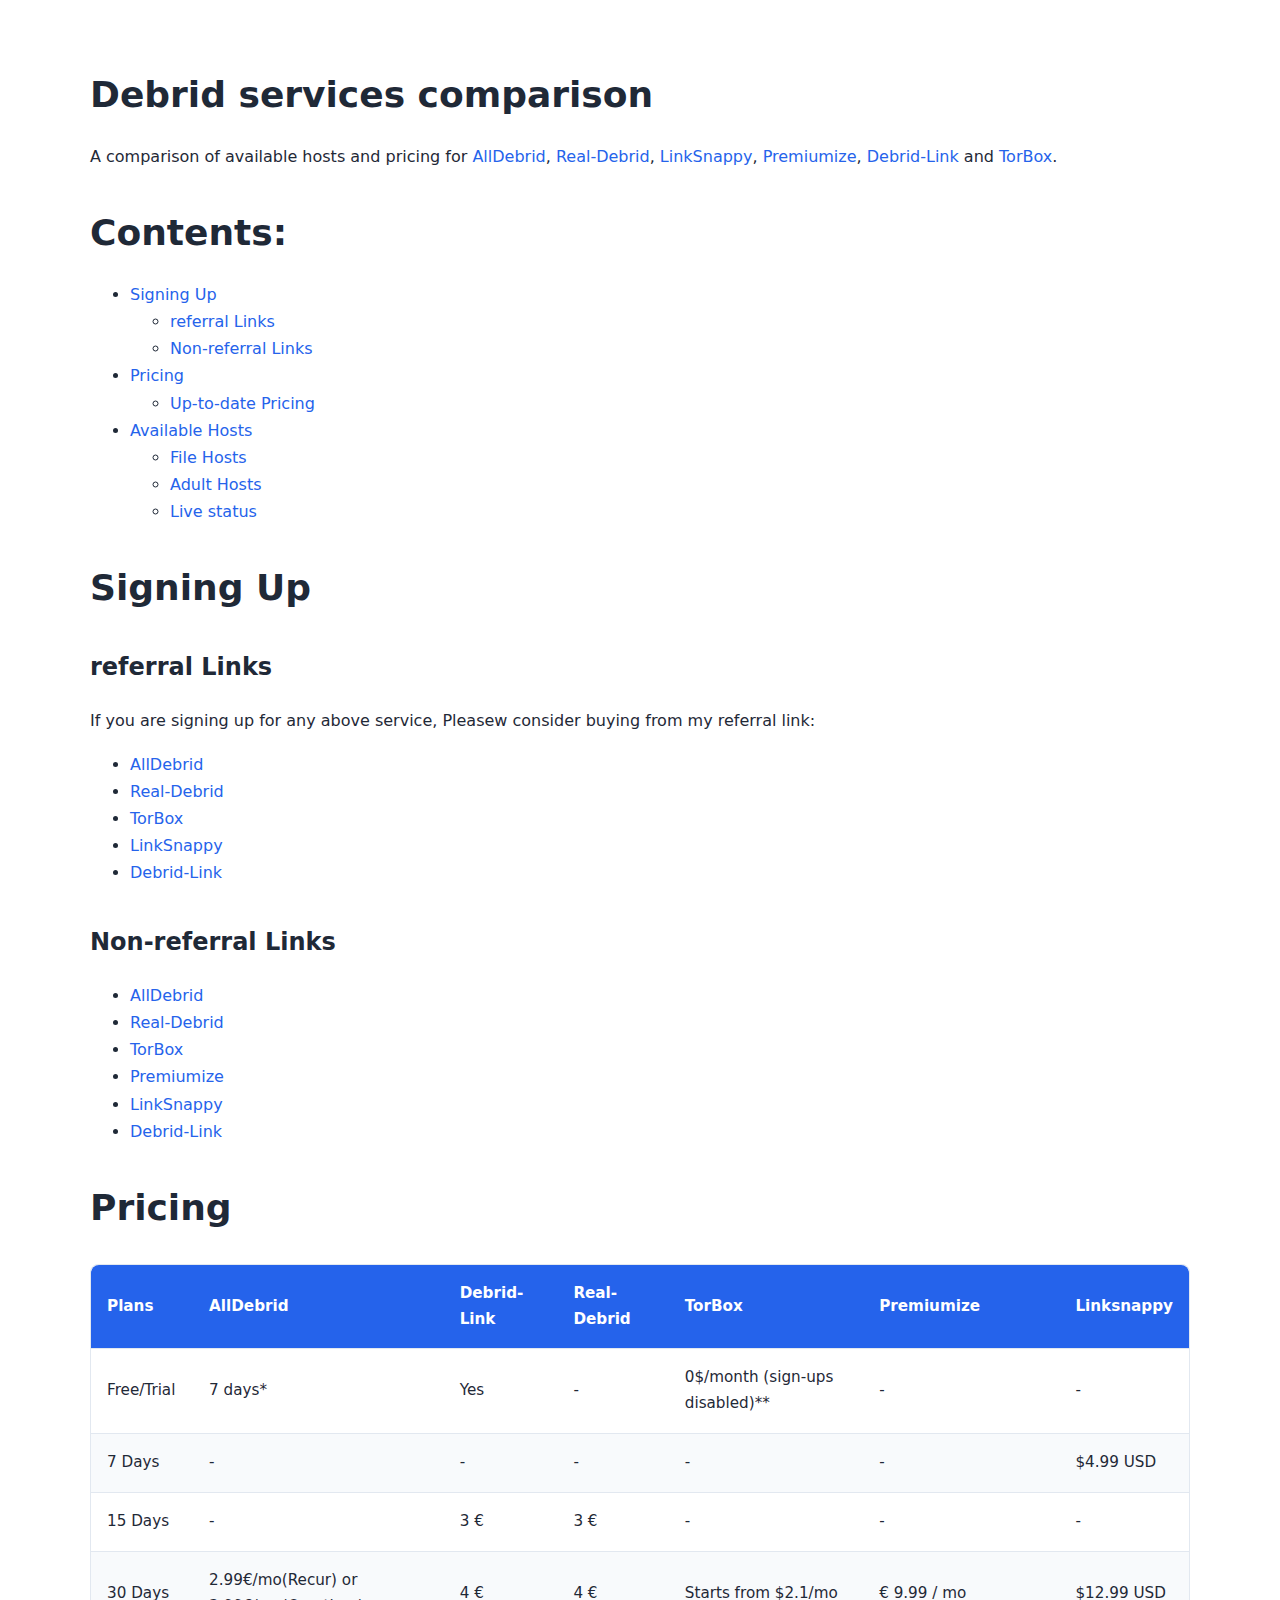
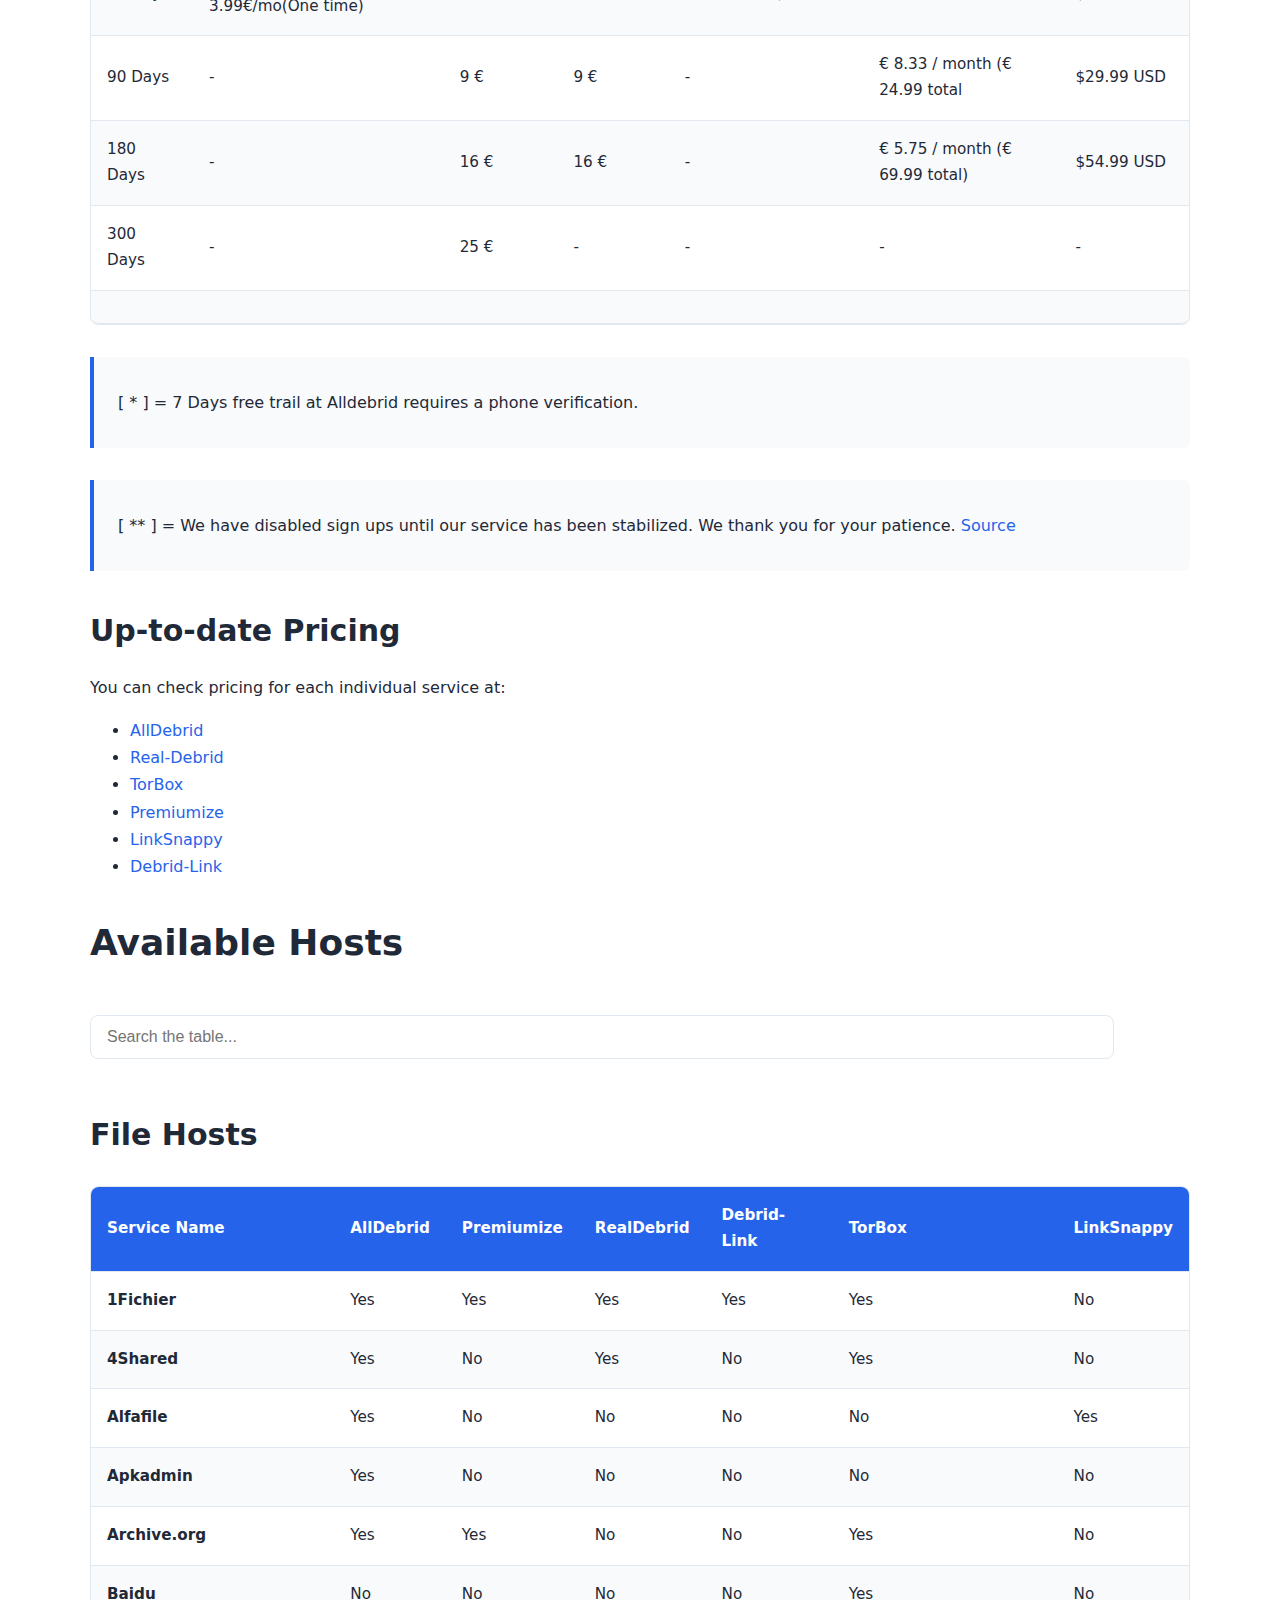
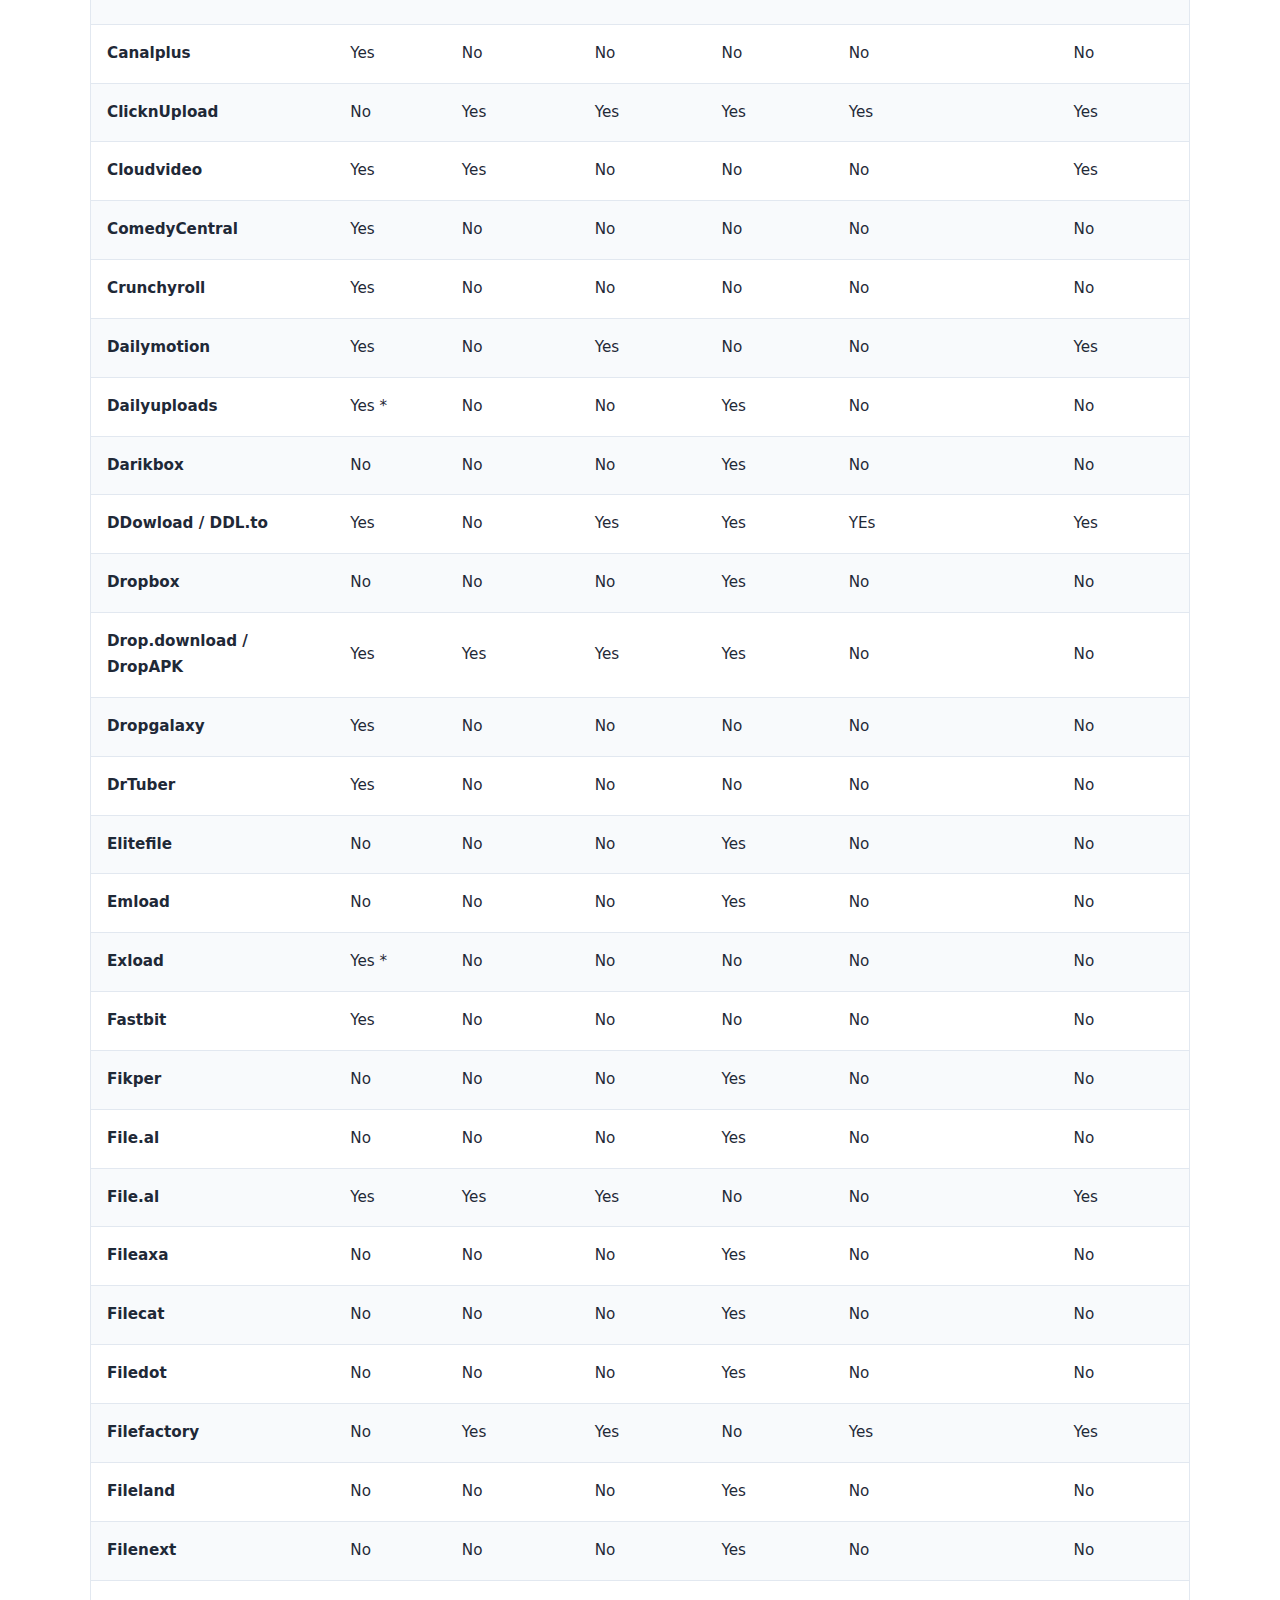
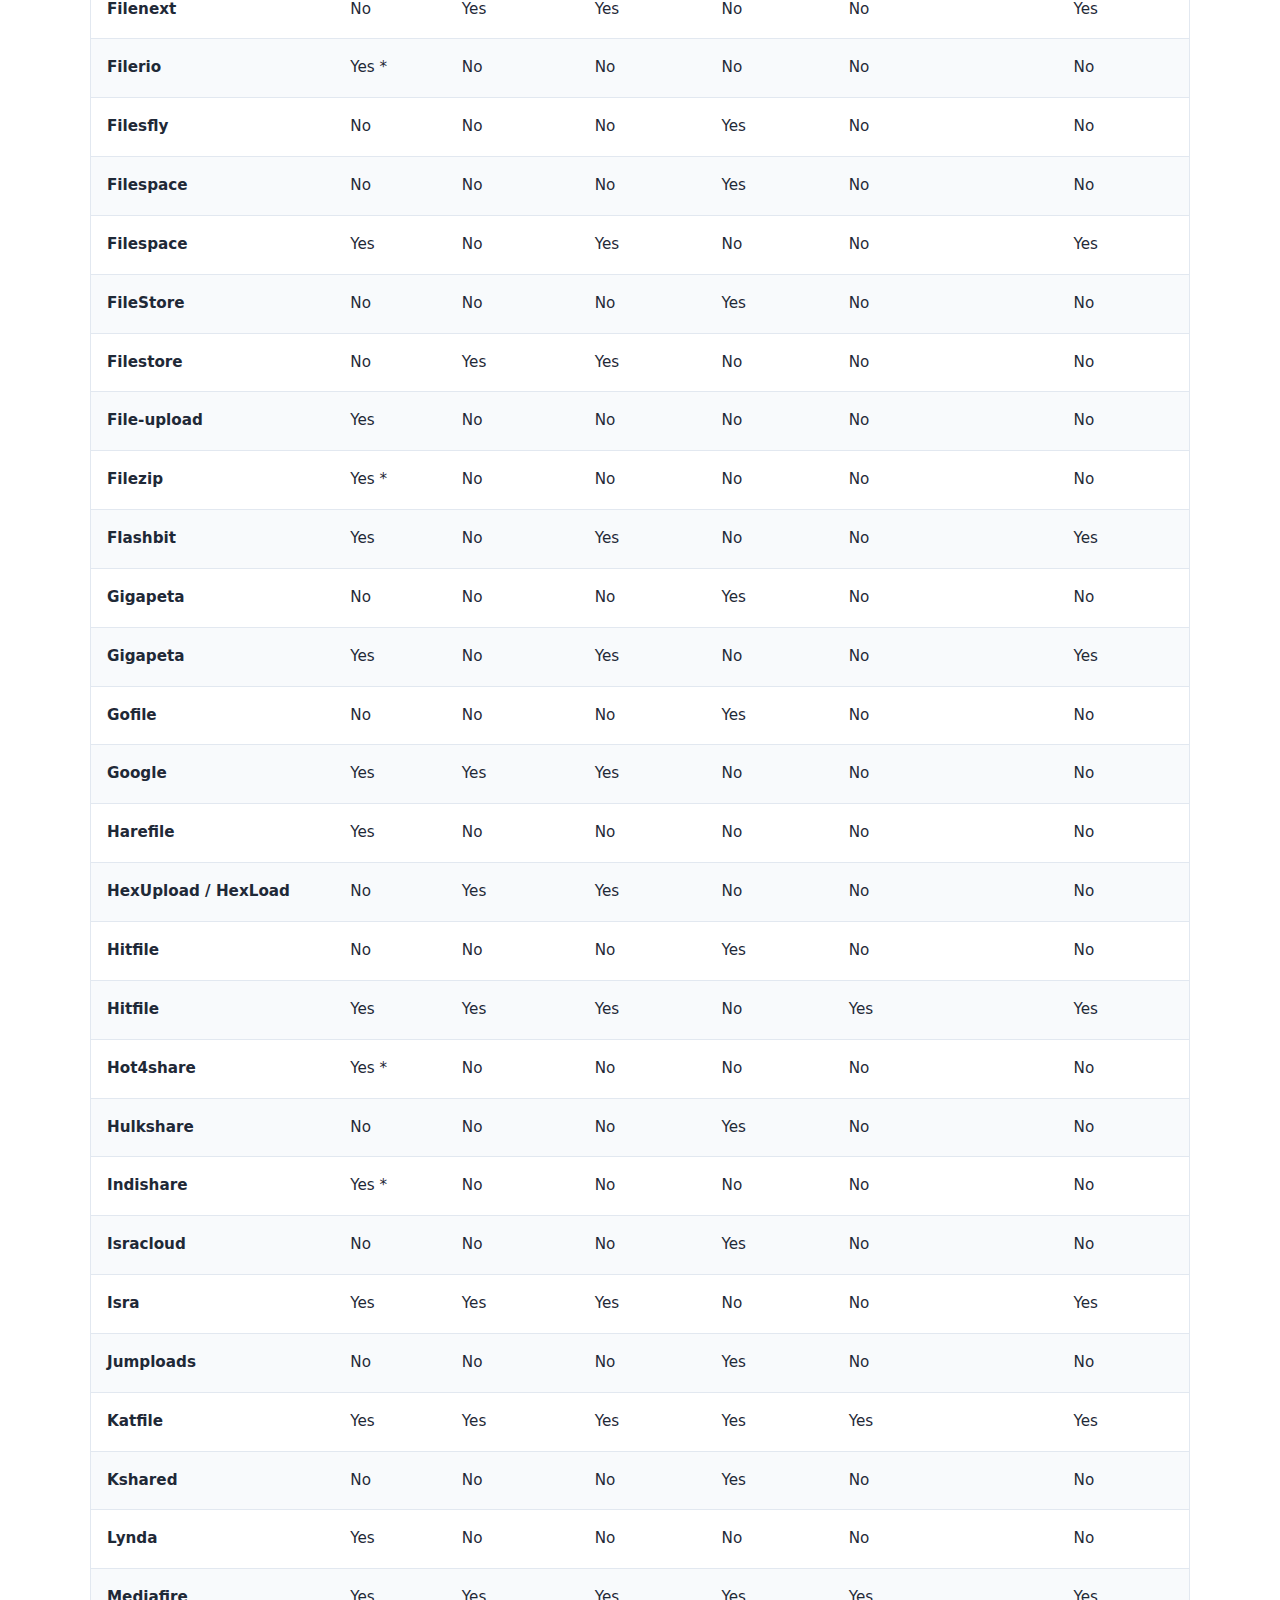
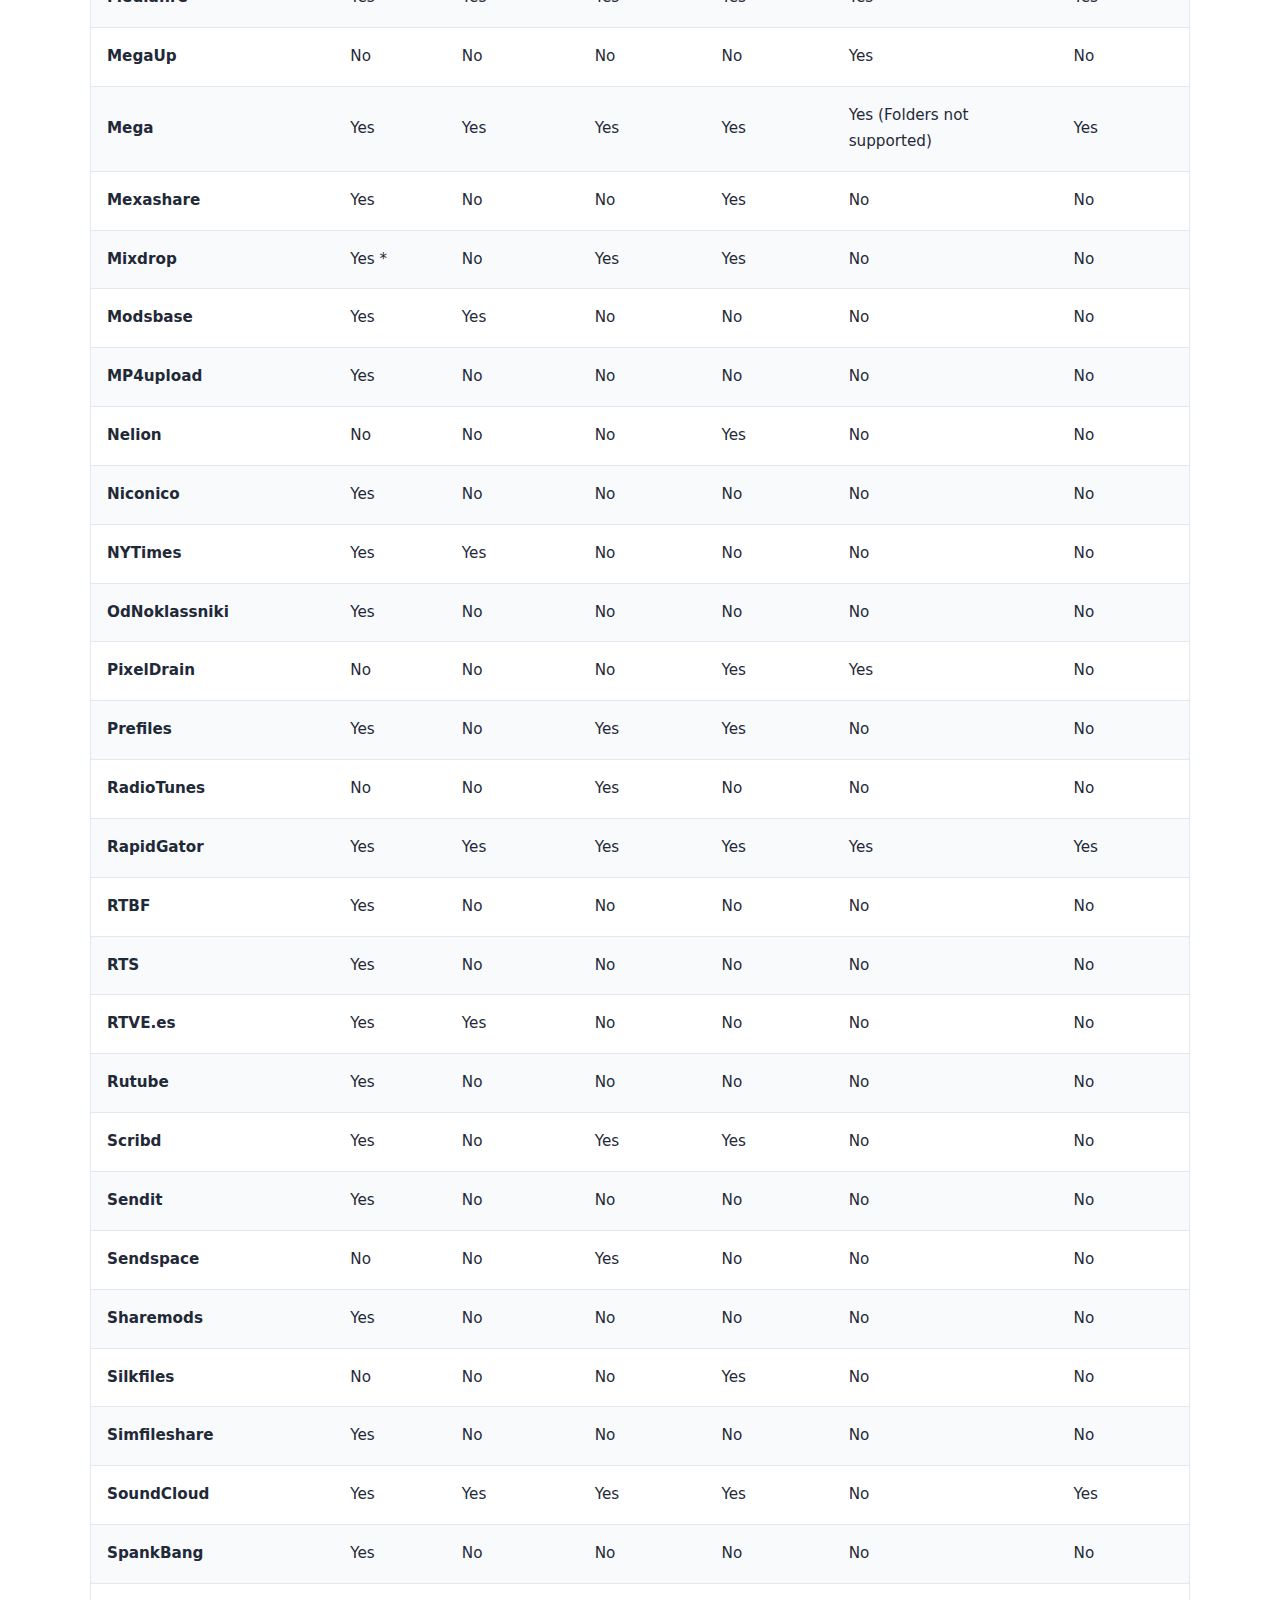
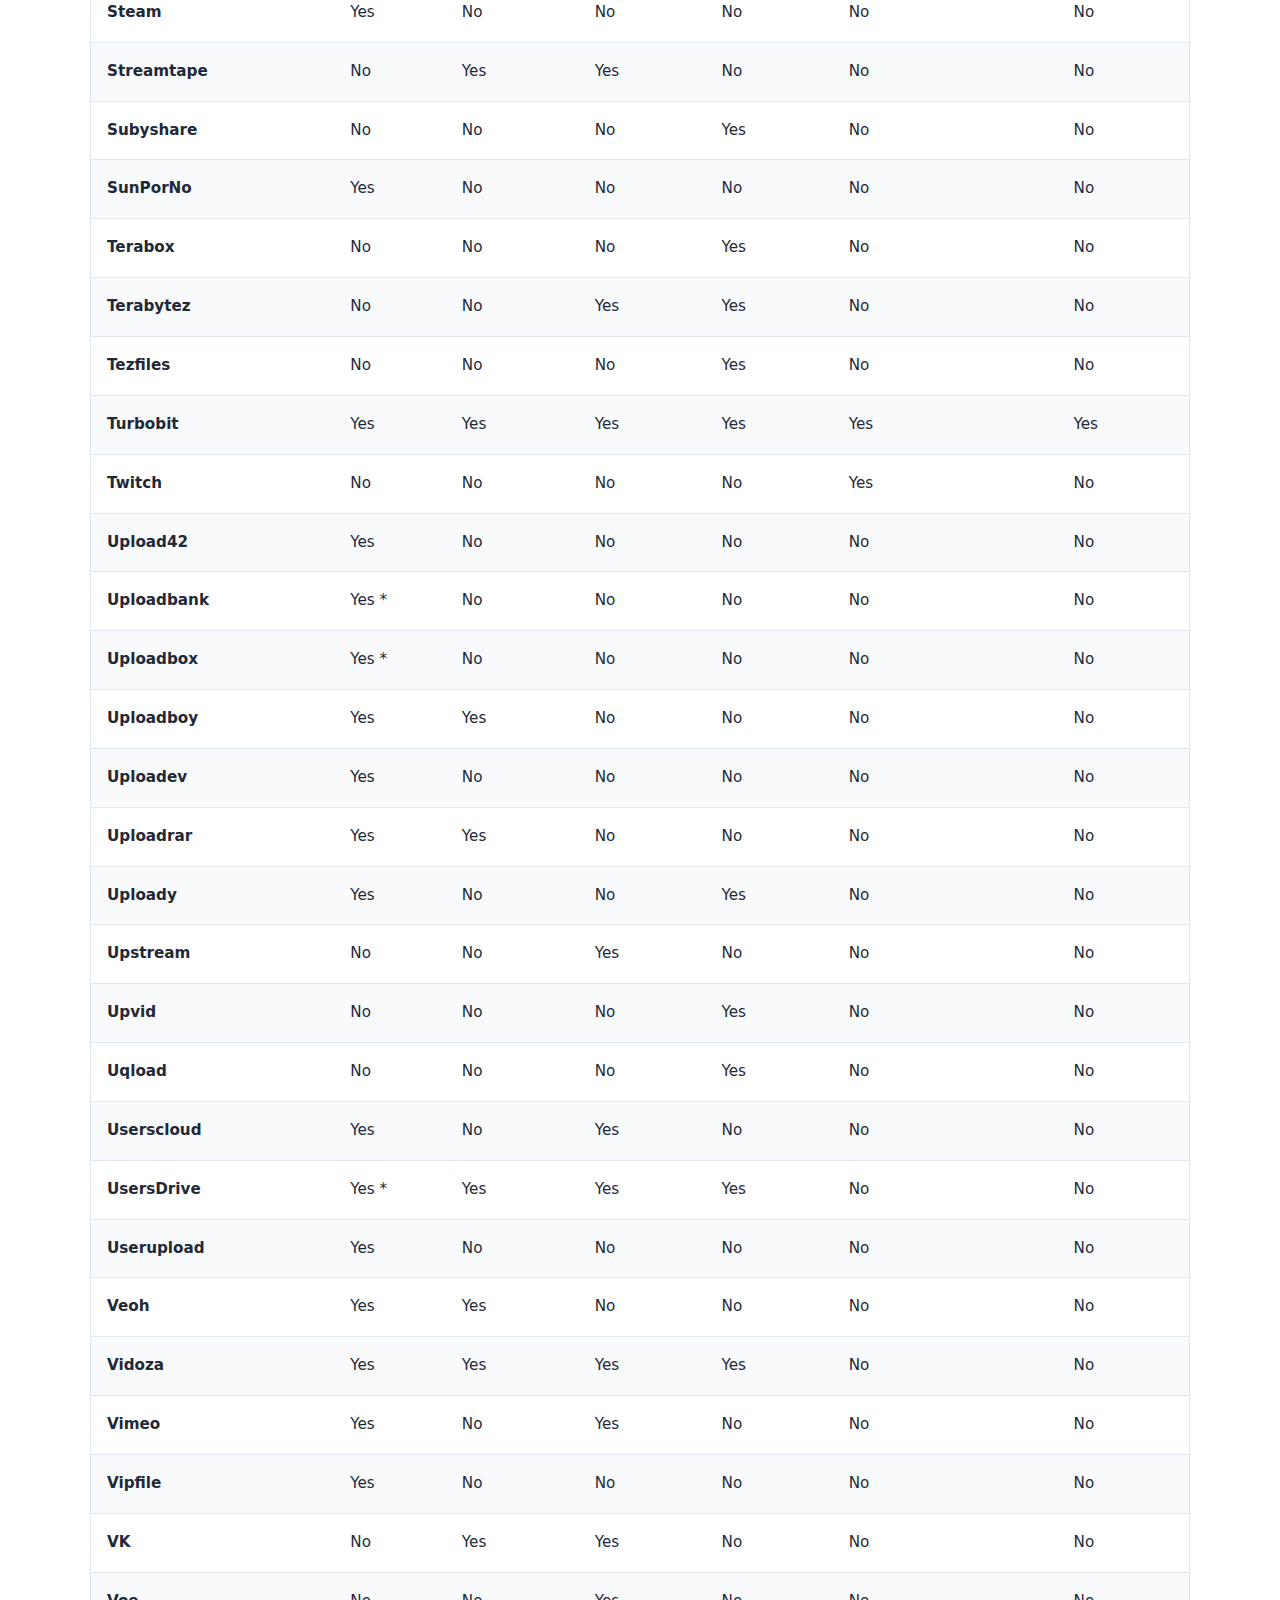
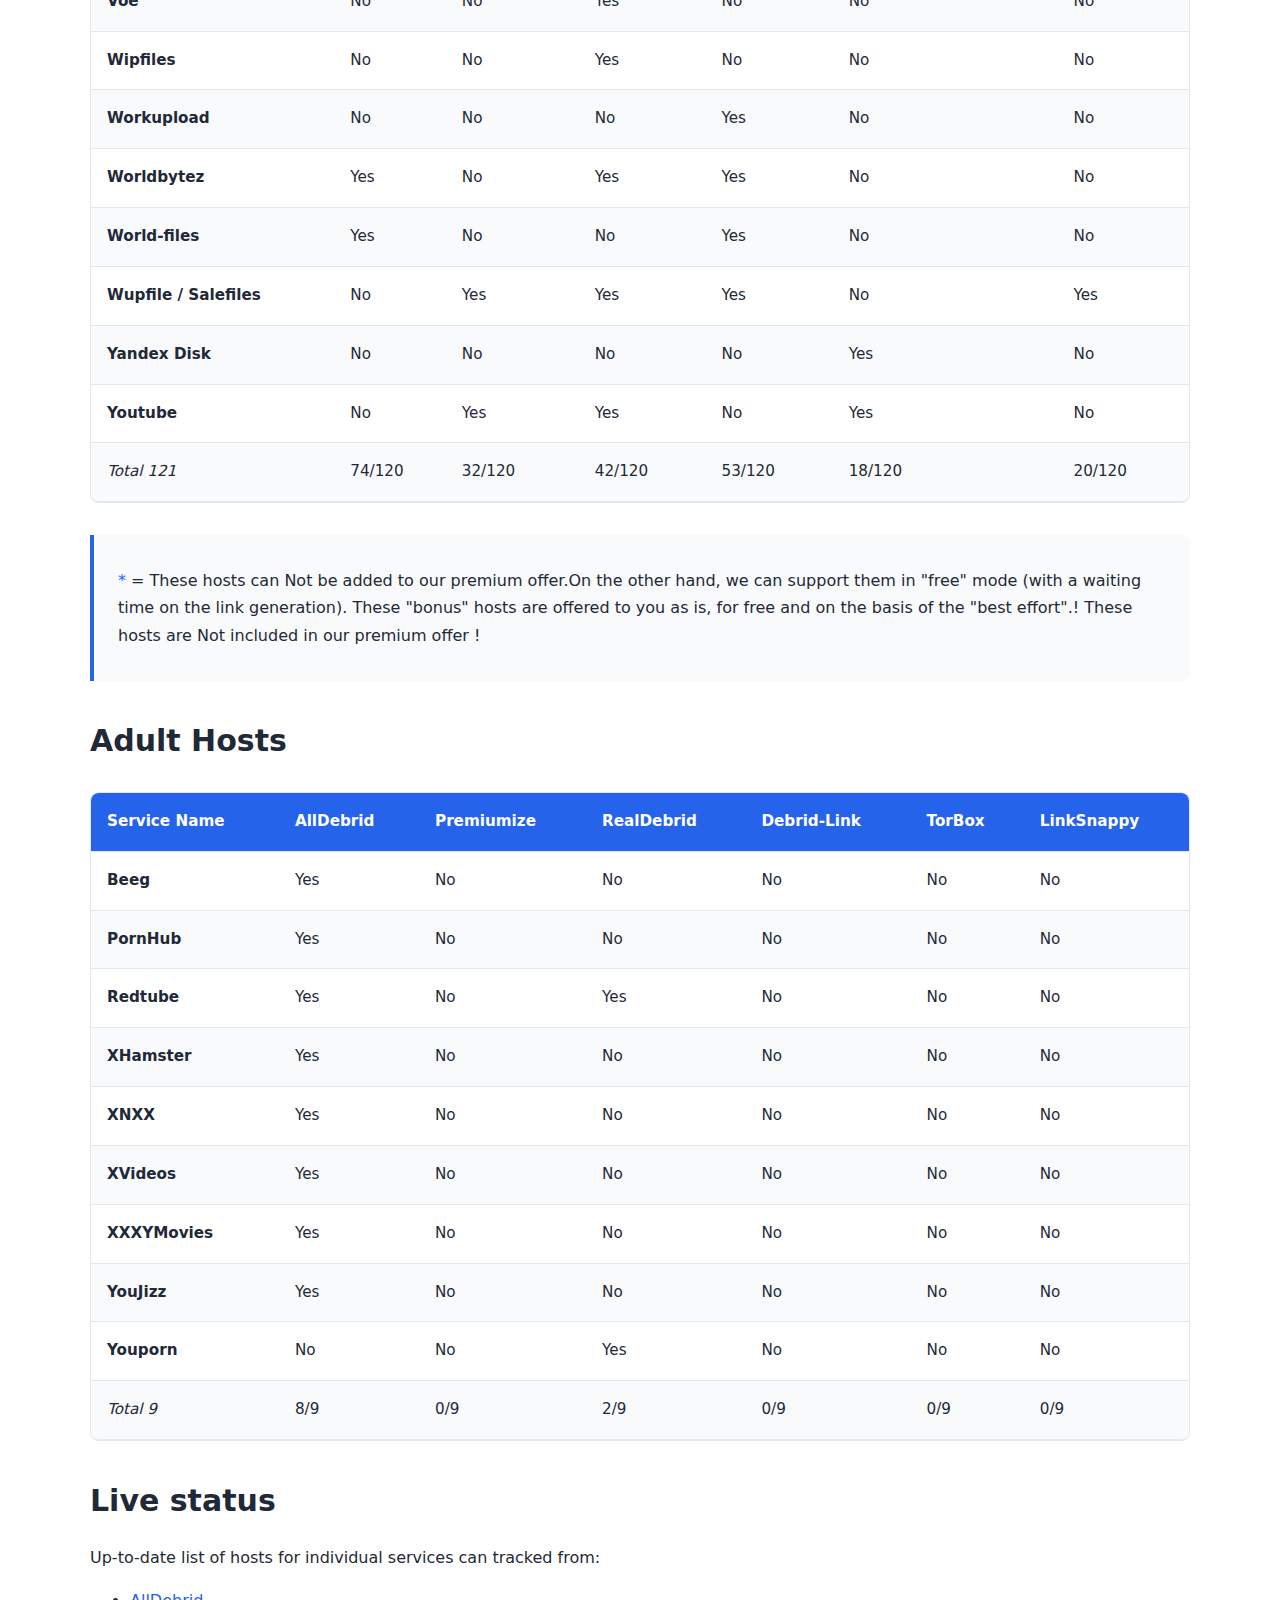
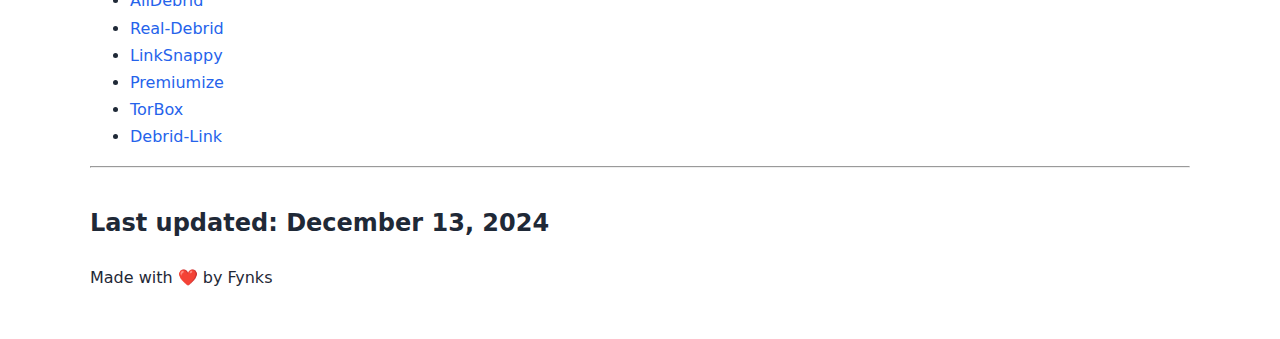
==== commit e0f283ea: "fixed typos" ====
--- a/docs/index.html
+++ b/docs/index.html
@@ -22,35 +22,36 @@
     </header>
 
     <main id="main-content" role="main">
-        <p>A quick camprision of available hosts for <a
+        <p>A comparison of available hosts and pricing for <a
         href="https://alldebrid.com/">AllDebrid</a>, <a
         href="https://real-debrid.com/">Real-Debrid</a>, <a
         href="https://linksnappy.com/myaccount/status">LinkSnappy</a>,
         <a href="https://www.premiumize.me/services">Premiumize</a>, <a
         href="https://debrid-link.com/">Debrid-Link</a> and <a
         href="https://torbox.app/">TorBox</a>.</p>
+        
         <h1 id="contents">Contents:</h1>
         <ul>
         <li><a href="#signing-up">Signing Up</a>
         <ul>
-        <li><a href="#referrel-links">Referrel Links</a></li>
-        <li><a href="#non-referrel-links">Non-referrel Links</a></li>
+        <li><a href="#referral-links">referral Links</a></li>
+        <li><a href="#non-referral-links">Non-referral Links</a></li>
         </ul></li>
         <li><a href="#pricing">Pricing</a>
         <ul>
         <li><a href="#up-to-date-pricing">Up-to-date Pricing</a></li>
         </ul></li>
-        <li><a href="#avialble-hosts">Avialble Hosts</a>
+        <li><a href="#available-hosts">Available Hosts</a>
         <ul>
+        <li><a href="#file-hosts">File Hosts</a></li>
+        <li><a href="#adult-hosts">Adult Hosts</a></li>
         <li><a href="#live-status">Live status</a></li>
-        <li><a href="#last-updated-monday-december-12-2024">Last
-        updated</a></li>
         </ul></li>
         </ul>
         <h1 id="signing-up">Signing Up</h1>
-        <h3 id="referrel-links">Referrel Links</h3>
+        <h3 id="referral-links">referral Links</h3>
         <p>If you are signing up for any above service, Pleasew consider
-        buying from my referrel link:</p>
+        buying from my referral link:</p>
         <ul>
         <li><a
         href="https://alldebrid.com/?uid=3wvya&amp;lang=en">AllDebrid</a></li>
@@ -63,7 +64,7 @@
         <li><a
         href="https://debrid-link.com/id/7B3BO">Debrid-Link</a></li>
         </ul>
-        <h3 id="non-referrel-links">Non-referrel Links</h3>
+        <h3 id="non-referral-links">Non-referral Links</h3>
         <ul>
         <li><a href="https://alldebrid.com/register/">AllDebrid</a></li>
         <li><a href="http://real-debrid.com/">Real-Debrid</a></li>
@@ -186,7 +187,8 @@
         <li><a
         href="https://debrid-link.com/premium">Debrid-Link</a></li>
         </ul>
-        <h1 id="avialble-hosts">Avialble Hosts</h1>
+        <h1 id="available-hosts">Available Hosts</h1>
+        <h2 id="file-hosts">File Hosts</h2>
         <table>
         <thead>
         <tr class="header">
@@ -246,30 +248,12 @@
         <td>No</td>
         </tr>
         <tr class="even">
-        <td><strong>MegaUp</strong></td>
-        <td>No</td>
-        <td>No</td>
-        <td>No</td>
-        <td>No</td>
-        <td>Yes</td>
-        <td>No</td>
-        </tr>
-        <tr class="odd">
         <td><strong>Baidu</strong></td>
         <td>No</td>
         <td>No</td>
         <td>No</td>
         <td>No</td>
         <td>Yes</td>
-        <td>No</td>
-        </tr>
-        <tr class="even">
-        <td><strong>Beeg</strong></td>
-        <td>Yes</td>
-        <td>No</td>
-        <td>No</td>
-        <td>No</td>
-        <td>No</td>
         <td>No</td>
         </tr>
         <tr class="odd">
@@ -336,6 +320,15 @@
         <td>No</td>
         </tr>
         <tr class="even">
+        <td><strong>Darikbox</strong></td>
+        <td>No</td>
+        <td>No</td>
+        <td>No</td>
+        <td>Yes</td>
+        <td>No</td>
+        <td>No</td>
+        </tr>
+        <tr class="odd">
         <td><strong>DDowload / DDL.to</strong></td>
         <td>Yes</td>
         <td>No</td>
@@ -344,6 +337,33 @@
         <td>YEs</td>
         <td>Yes</td>
         </tr>
+        <tr class="even">
+        <td><strong>Dropbox</strong></td>
+        <td>No</td>
+        <td>No</td>
+        <td>No</td>
+        <td>Yes</td>
+        <td>No</td>
+        <td>No</td>
+        </tr>
+        <tr class="odd">
+        <td><strong>Drop.download / DropAPK</strong></td>
+        <td>Yes</td>
+        <td>Yes</td>
+        <td>Yes</td>
+        <td>Yes</td>
+        <td>No</td>
+        <td>No</td>
+        </tr>
+        <tr class="even">
+        <td><strong>Dropgalaxy</strong></td>
+        <td>Yes</td>
+        <td>No</td>
+        <td>No</td>
+        <td>No</td>
+        <td>No</td>
+        <td>No</td>
+        </tr>
         <tr class="odd">
         <td><strong>DrTuber</strong></td>
         <td>Yes</td>
@@ -354,20 +374,20 @@
         <td>No</td>
         </tr>
         <tr class="even">
-        <td><strong>Drop.download / DropAPK</strong></td>
-        <td>Yes</td>
-        <td>Yes</td>
-        <td>Yes</td>
-        <td>Yes</td>
-        <td>No</td>
-        <td>No</td>
-        </tr>
-        <tr class="odd">
-        <td><strong>Dropgalaxy</strong></td>
-        <td>Yes</td>
-        <td>No</td>
-        <td>No</td>
-        <td>No</td>
+        <td><strong>Elitefile</strong></td>
+        <td>No</td>
+        <td>No</td>
+        <td>No</td>
+        <td>Yes</td>
+        <td>No</td>
+        <td>No</td>
+        </tr>
+        <tr class="odd">
+        <td><strong>Emload</strong></td>
+        <td>No</td>
+        <td>No</td>
+        <td>No</td>
+        <td>Yes</td>
         <td>No</td>
         <td>No</td>
         </tr>
@@ -390,22 +410,58 @@
         <td>No</td>
         </tr>
         <tr class="even">
-        <td><strong>File-upload</strong></td>
-        <td>Yes</td>
-        <td>No</td>
-        <td>No</td>
-        <td>No</td>
+        <td><strong>Fikper</strong></td>
+        <td>No</td>
+        <td>No</td>
+        <td>No</td>
+        <td>Yes</td>
         <td>No</td>
         <td>No</td>
         </tr>
         <tr class="odd">
         <td><strong>File.al</strong></td>
-        <td>Yes</td>
-        <td>Yes</td>
-        <td>Yes</td>
-        <td>No</td>
-        <td>No</td>
-        <td>Yes</td>
+        <td>No</td>
+        <td>No</td>
+        <td>No</td>
+        <td>Yes</td>
+        <td>No</td>
+        <td>No</td>
+        </tr>
+        <tr class="even">
+        <td><strong>File.al</strong></td>
+        <td>Yes</td>
+        <td>Yes</td>
+        <td>Yes</td>
+        <td>No</td>
+        <td>No</td>
+        <td>Yes</td>
+        </tr>
+        <tr class="odd">
+        <td><strong>Fileaxa</strong></td>
+        <td>No</td>
+        <td>No</td>
+        <td>No</td>
+        <td>Yes</td>
+        <td>No</td>
+        <td>No</td>
+        </tr>
+        <tr class="even">
+        <td><strong>Filecat</strong></td>
+        <td>No</td>
+        <td>No</td>
+        <td>No</td>
+        <td>Yes</td>
+        <td>No</td>
+        <td>No</td>
+        </tr>
+        <tr class="odd">
+        <td><strong>Filedot</strong></td>
+        <td>No</td>
+        <td>No</td>
+        <td>No</td>
+        <td>Yes</td>
+        <td>No</td>
+        <td>No</td>
         </tr>
         <tr class="even">
         <td><strong>Filefactory</strong></td>
@@ -417,31 +473,31 @@
         <td>Yes</td>
         </tr>
         <tr class="odd">
+        <td><strong>Fileland</strong></td>
+        <td>No</td>
+        <td>No</td>
+        <td>No</td>
+        <td>Yes</td>
+        <td>No</td>
+        <td>No</td>
+        </tr>
+        <tr class="even">
         <td><strong>Filenext</strong></td>
         <td>No</td>
-        <td>Yes</td>
-        <td>Yes</td>
-        <td>No</td>
-        <td>No</td>
-        <td>Yes</td>
-        </tr>
-        <tr class="even">
-        <td><strong>Filespace</strong></td>
-        <td>Yes</td>
-        <td>No</td>
-        <td>Yes</td>
-        <td>No</td>
-        <td>No</td>
-        <td>Yes</td>
-        </tr>
-        <tr class="odd">
-        <td><strong>Filestore</strong></td>
-        <td>No</td>
-        <td>Yes</td>
-        <td>Yes</td>
-        <td>No</td>
-        <td>No</td>
-        <td>No</td>
+        <td>No</td>
+        <td>No</td>
+        <td>Yes</td>
+        <td>No</td>
+        <td>No</td>
+        </tr>
+        <tr class="odd">
+        <td><strong>Filenext</strong></td>
+        <td>No</td>
+        <td>Yes</td>
+        <td>Yes</td>
+        <td>No</td>
+        <td>No</td>
+        <td>Yes</td>
         </tr>
         <tr class="even">
         <td><strong>Filerio</strong></td>
@@ -453,6 +509,60 @@
         <td>No</td>
         </tr>
         <tr class="odd">
+        <td><strong>Filesfly</strong></td>
+        <td>No</td>
+        <td>No</td>
+        <td>No</td>
+        <td>Yes</td>
+        <td>No</td>
+        <td>No</td>
+        </tr>
+        <tr class="even">
+        <td><strong>Filespace</strong></td>
+        <td>No</td>
+        <td>No</td>
+        <td>No</td>
+        <td>Yes</td>
+        <td>No</td>
+        <td>No</td>
+        </tr>
+        <tr class="odd">
+        <td><strong>Filespace</strong></td>
+        <td>Yes</td>
+        <td>No</td>
+        <td>Yes</td>
+        <td>No</td>
+        <td>No</td>
+        <td>Yes</td>
+        </tr>
+        <tr class="even">
+        <td><strong>FileStore</strong></td>
+        <td>No</td>
+        <td>No</td>
+        <td>No</td>
+        <td>Yes</td>
+        <td>No</td>
+        <td>No</td>
+        </tr>
+        <tr class="odd">
+        <td><strong>Filestore</strong></td>
+        <td>No</td>
+        <td>Yes</td>
+        <td>Yes</td>
+        <td>No</td>
+        <td>No</td>
+        <td>No</td>
+        </tr>
+        <tr class="even">
+        <td><strong>File-upload</strong></td>
+        <td>Yes</td>
+        <td>No</td>
+        <td>No</td>
+        <td>No</td>
+        <td>No</td>
+        <td>No</td>
+        </tr>
+        <tr class="odd">
         <td><strong>Filezip</strong></td>
         <td>Yes *</td>
         <td>No</td>
@@ -472,12 +582,30 @@
         </tr>
         <tr class="odd">
         <td><strong>Gigapeta</strong></td>
-        <td>Yes</td>
-        <td>No</td>
-        <td>Yes</td>
-        <td>No</td>
-        <td>No</td>
-        <td>Yes</td>
+        <td>No</td>
+        <td>No</td>
+        <td>No</td>
+        <td>Yes</td>
+        <td>No</td>
+        <td>No</td>
+        </tr>
+        <tr class="even">
+        <td><strong>Gigapeta</strong></td>
+        <td>Yes</td>
+        <td>No</td>
+        <td>Yes</td>
+        <td>No</td>
+        <td>No</td>
+        <td>Yes</td>
+        </tr>
+        <tr class="odd">
+        <td><strong>Gofile</strong></td>
+        <td>No</td>
+        <td>No</td>
+        <td>No</td>
+        <td>Yes</td>
+        <td>No</td>
+        <td>No</td>
         </tr>
         <tr class="even">
         <td><strong>Google</strong></td>
@@ -508,14 +636,23 @@
         </tr>
         <tr class="odd">
         <td><strong>Hitfile</strong></td>
-        <td>Yes</td>
-        <td>Yes</td>
-        <td>Yes</td>
-        <td>No</td>
-        <td>Yes</td>
-        <td>Yes</td>
-        </tr>
-        <tr class="even">
+        <td>No</td>
+        <td>No</td>
+        <td>No</td>
+        <td>Yes</td>
+        <td>No</td>
+        <td>No</td>
+        </tr>
+        <tr class="even">
+        <td><strong>Hitfile</strong></td>
+        <td>Yes</td>
+        <td>Yes</td>
+        <td>Yes</td>
+        <td>No</td>
+        <td>Yes</td>
+        <td>Yes</td>
+        </tr>
+        <tr class="odd">
         <td><strong>Hot4share</strong></td>
         <td>Yes *</td>
         <td>No</td>
@@ -524,6 +661,15 @@
         <td>No</td>
         <td>No</td>
         </tr>
+        <tr class="even">
+        <td><strong>Hulkshare</strong></td>
+        <td>No</td>
+        <td>No</td>
+        <td>No</td>
+        <td>Yes</td>
+        <td>No</td>
+        <td>No</td>
+        </tr>
         <tr class="odd">
         <td><strong>Indishare</strong></td>
         <td>Yes *</td>
@@ -534,6 +680,15 @@
         <td>No</td>
         </tr>
         <tr class="even">
+        <td><strong>Isracloud</strong></td>
+        <td>No</td>
+        <td>No</td>
+        <td>No</td>
+        <td>Yes</td>
+        <td>No</td>
+        <td>No</td>
+        </tr>
+        <tr class="odd">
         <td><strong>Isra</strong></td>
         <td>Yes</td>
         <td>Yes</td>
@@ -542,6 +697,15 @@
         <td>No</td>
         <td>Yes</td>
         </tr>
+        <tr class="even">
+        <td><strong>Jumploads</strong></td>
+        <td>No</td>
+        <td>No</td>
+        <td>No</td>
+        <td>Yes</td>
+        <td>No</td>
+        <td>No</td>
+        </tr>
         <tr class="odd">
         <td><strong>Katfile</strong></td>
         <td>Yes</td>
@@ -552,6 +716,15 @@
         <td>Yes</td>
         </tr>
         <tr class="even">
+        <td><strong>Kshared</strong></td>
+        <td>No</td>
+        <td>No</td>
+        <td>No</td>
+        <td>Yes</td>
+        <td>No</td>
+        <td>No</td>
+        </tr>
+        <tr class="odd">
         <td><strong>Lynda</strong></td>
         <td>Yes</td>
         <td>No</td>
@@ -560,7 +733,7 @@
         <td>No</td>
         <td>No</td>
         </tr>
-        <tr class="odd">
+        <tr class="even">
         <td><strong>Mediafire</strong></td>
         <td>Yes</td>
         <td>Yes</td>
@@ -569,6 +742,15 @@
         <td>Yes</td>
         <td>Yes</td>
         </tr>
+        <tr class="odd">
+        <td><strong>MegaUp</strong></td>
+        <td>No</td>
+        <td>No</td>
+        <td>No</td>
+        <td>No</td>
+        <td>Yes</td>
+        <td>No</td>
+        </tr>
         <tr class="even">
         <td><strong>Mega</strong></td>
         <td>Yes</td>
@@ -577,24 +759,6 @@
         <td>Yes</td>
         <td>Yes (Folders not supported)</td>
         <td>Yes</td>
-        </tr>
-        <tr class="odd">
-        <td><strong>PixelDrain</strong></td>
-        <td>No</td>
-        <td>No</td>
-        <td>No</td>
-        <td>Yes</td>
-        <td>Yes</td>
-        <td>No</td>
-        </tr>
-        <tr class="even">
-        <td><strong>Yandex Disk</strong></td>
-        <td>No</td>
-        <td>No</td>
-        <td>No</td>
-        <td>No</td>
-        <td>Yes</td>
-        <td>No</td>
         </tr>
         <tr class="odd">
         <td><strong>Mexashare</strong></td>
@@ -633,6 +797,15 @@
         <td>No</td>
         </tr>
         <tr class="odd">
+        <td><strong>Nelion</strong></td>
+        <td>No</td>
+        <td>No</td>
+        <td>No</td>
+        <td>Yes</td>
+        <td>No</td>
+        <td>No</td>
+        </tr>
+        <tr class="even">
         <td><strong>Niconico</strong></td>
         <td>Yes</td>
         <td>No</td>
@@ -641,7 +814,7 @@
         <td>No</td>
         <td>No</td>
         </tr>
-        <tr class="even">
+        <tr class="odd">
         <td><strong>NYTimes</strong></td>
         <td>Yes</td>
         <td>Yes</td>
@@ -650,7 +823,7 @@
         <td>No</td>
         <td>No</td>
         </tr>
-        <tr class="odd">
+        <tr class="even">
         <td><strong>OdNoklassniki</strong></td>
         <td>Yes</td>
         <td>No</td>
@@ -659,22 +832,13 @@
         <td>No</td>
         <td>No</td>
         </tr>
-        <tr class="even">
-        <td><strong>PornHub</strong></td>
-        <td>Yes</td>
-        <td>No</td>
-        <td>No</td>
-        <td>No</td>
-        <td>No</td>
-        <td>No</td>
-        </tr>
-        <tr class="odd">
-        <td><strong>PorNoXO</strong></td>
-        <td>Yes</td>
-        <td>No</td>
-        <td>No</td>
-        <td>No</td>
-        <td>No</td>
+        <tr class="odd">
+        <td><strong>PixelDrain</strong></td>
+        <td>No</td>
+        <td>No</td>
+        <td>No</td>
+        <td>Yes</td>
+        <td>Yes</td>
         <td>No</td>
         </tr>
         <tr class="even">
@@ -705,15 +869,6 @@
         <td>Yes</td>
         </tr>
         <tr class="odd">
-        <td><strong>Redtube</strong></td>
-        <td>Yes</td>
-        <td>No</td>
-        <td>Yes</td>
-        <td>No</td>
-        <td>No</td>
-        <td>No</td>
-        </tr>
-        <tr class="even">
         <td><strong>RTBF</strong></td>
         <td>Yes</td>
         <td>No</td>
@@ -722,7 +877,7 @@
         <td>No</td>
         <td>No</td>
         </tr>
-        <tr class="odd">
+        <tr class="even">
         <td><strong>RTS</strong></td>
         <td>Yes</td>
         <td>No</td>
@@ -731,7 +886,7 @@
         <td>No</td>
         <td>No</td>
         </tr>
-        <tr class="even">
+        <tr class="odd">
         <td><strong>RTVE.es</strong></td>
         <td>Yes</td>
         <td>Yes</td>
@@ -740,7 +895,7 @@
         <td>No</td>
         <td>No</td>
         </tr>
-        <tr class="odd">
+        <tr class="even">
         <td><strong>Rutube</strong></td>
         <td>Yes</td>
         <td>No</td>
@@ -749,7 +904,7 @@
         <td>No</td>
         <td>No</td>
         </tr>
-        <tr class="even">
+        <tr class="odd">
         <td><strong>Scribd</strong></td>
         <td>Yes</td>
         <td>No</td>
@@ -758,7 +913,7 @@
         <td>No</td>
         <td>No</td>
         </tr>
-        <tr class="odd">
+        <tr class="even">
         <td><strong>Sendit</strong></td>
         <td>Yes</td>
         <td>No</td>
@@ -767,7 +922,7 @@
         <td>No</td>
         <td>No</td>
         </tr>
-        <tr class="even">
+        <tr class="odd">
         <td><strong>Sendspace</strong></td>
         <td>No</td>
         <td>No</td>
@@ -776,7 +931,7 @@
         <td>No</td>
         <td>No</td>
         </tr>
-        <tr class="odd">
+        <tr class="even">
         <td><strong>Sharemods</strong></td>
         <td>Yes</td>
         <td>No</td>
@@ -785,6 +940,15 @@
         <td>No</td>
         <td>No</td>
         </tr>
+        <tr class="odd">
+        <td><strong>Silkfiles</strong></td>
+        <td>No</td>
+        <td>No</td>
+        <td>No</td>
+        <td>Yes</td>
+        <td>No</td>
+        <td>No</td>
+        </tr>
         <tr class="even">
         <td><strong>Simfileshare</strong></td>
         <td>Yes</td>
@@ -831,6 +995,15 @@
         <td>No</td>
         </tr>
         <tr class="odd">
+        <td><strong>Subyshare</strong></td>
+        <td>No</td>
+        <td>No</td>
+        <td>No</td>
+        <td>Yes</td>
+        <td>No</td>
+        <td>No</td>
+        </tr>
+        <tr class="even">
         <td><strong>SunPorNo</strong></td>
         <td>Yes</td>
         <td>No</td>
@@ -839,6 +1012,15 @@
         <td>No</td>
         <td>No</td>
         </tr>
+        <tr class="odd">
+        <td><strong>Terabox</strong></td>
+        <td>No</td>
+        <td>No</td>
+        <td>No</td>
+        <td>Yes</td>
+        <td>No</td>
+        <td>No</td>
+        </tr>
         <tr class="even">
         <td><strong>Terabytez</strong></td>
         <td>No</td>
@@ -849,6 +1031,15 @@
         <td>No</td>
         </tr>
         <tr class="odd">
+        <td><strong>Tezfiles</strong></td>
+        <td>No</td>
+        <td>No</td>
+        <td>No</td>
+        <td>Yes</td>
+        <td>No</td>
+        <td>No</td>
+        </tr>
+        <tr class="even">
         <td><strong>Turbobit</strong></td>
         <td>Yes</td>
         <td>Yes</td>
@@ -856,6 +1047,15 @@
         <td>Yes</td>
         <td>Yes</td>
         <td>Yes</td>
+        </tr>
+        <tr class="odd">
+        <td><strong>Twitch</strong></td>
+        <td>No</td>
+        <td>No</td>
+        <td>No</td>
+        <td>No</td>
+        <td>Yes</td>
+        <td>No</td>
         </tr>
         <tr class="even">
         <td><strong>Upload42</strong></td>
@@ -930,6 +1130,24 @@
         <td>No</td>
         </tr>
         <tr class="even">
+        <td><strong>Upvid</strong></td>
+        <td>No</td>
+        <td>No</td>
+        <td>No</td>
+        <td>Yes</td>
+        <td>No</td>
+        <td>No</td>
+        </tr>
+        <tr class="odd">
+        <td><strong>Uqload</strong></td>
+        <td>No</td>
+        <td>No</td>
+        <td>No</td>
+        <td>Yes</td>
+        <td>No</td>
+        <td>No</td>
+        </tr>
+        <tr class="even">
         <td><strong>Userscloud</strong></td>
         <td>Yes</td>
         <td>No</td>
@@ -957,6 +1175,15 @@
         <td>No</td>
         </tr>
         <tr class="odd">
+        <td><strong>Veoh</strong></td>
+        <td>Yes</td>
+        <td>Yes</td>
+        <td>No</td>
+        <td>No</td>
+        <td>No</td>
+        <td>No</td>
+        </tr>
+        <tr class="even">
         <td><strong>Vidoza</strong></td>
         <td>Yes</td>
         <td>Yes</td>
@@ -965,7 +1192,7 @@
         <td>No</td>
         <td>No</td>
         </tr>
-        <tr class="even">
+        <tr class="odd">
         <td><strong>Vimeo</strong></td>
         <td>Yes</td>
         <td>No</td>
@@ -974,6 +1201,15 @@
         <td>No</td>
         <td>No</td>
         </tr>
+        <tr class="even">
+        <td><strong>Vipfile</strong></td>
+        <td>Yes</td>
+        <td>No</td>
+        <td>No</td>
+        <td>No</td>
+        <td>No</td>
+        <td>No</td>
+        </tr>
         <tr class="odd">
         <td><strong>VK</strong></td>
         <td>No</td>
@@ -993,24 +1229,6 @@
         <td>No</td>
         </tr>
         <tr class="odd">
-        <td><strong>Veoh</strong></td>
-        <td>Yes</td>
-        <td>Yes</td>
-        <td>No</td>
-        <td>No</td>
-        <td>No</td>
-        <td>No</td>
-        </tr>
-        <tr class="even">
-        <td><strong>Vipfile</strong></td>
-        <td>Yes</td>
-        <td>No</td>
-        <td>No</td>
-        <td>No</td>
-        <td>No</td>
-        <td>No</td>
-        </tr>
-        <tr class="odd">
         <td><strong>Wipfiles</strong></td>
         <td>No</td>
         <td>No</td>
@@ -1020,6 +1238,24 @@
         <td>No</td>
         </tr>
         <tr class="even">
+        <td><strong>Workupload</strong></td>
+        <td>No</td>
+        <td>No</td>
+        <td>No</td>
+        <td>Yes</td>
+        <td>No</td>
+        <td>No</td>
+        </tr>
+        <tr class="odd">
+        <td><strong>Worldbytez</strong></td>
+        <td>Yes</td>
+        <td>No</td>
+        <td>Yes</td>
+        <td>Yes</td>
+        <td>No</td>
+        <td>No</td>
+        </tr>
+        <tr class="even">
         <td><strong>World-files</strong></td>
         <td>Yes</td>
         <td>No</td>
@@ -1029,15 +1265,6 @@
         <td>No</td>
         </tr>
         <tr class="odd">
-        <td><strong>Worldbytez</strong></td>
-        <td>Yes</td>
-        <td>No</td>
-        <td>Yes</td>
-        <td>Yes</td>
-        <td>No</td>
-        <td>No</td>
-        </tr>
-        <tr class="even">
         <td><strong>Wupfile / Salefiles</strong></td>
         <td>No</td>
         <td>Yes</td>
@@ -1046,58 +1273,13 @@
         <td>No</td>
         <td>Yes</td>
         </tr>
-        <tr class="odd">
-        <td><strong>XHamster</strong></td>
-        <td>Yes</td>
-        <td>No</td>
-        <td>No</td>
-        <td>No</td>
-        <td>No</td>
-        <td>No</td>
-        </tr>
-        <tr class="even">
-        <td><strong>XNXX</strong></td>
-        <td>Yes</td>
-        <td>No</td>
-        <td>No</td>
-        <td>No</td>
-        <td>No</td>
-        <td>No</td>
-        </tr>
-        <tr class="odd">
-        <td><strong>XVideos</strong></td>
-        <td>Yes</td>
-        <td>No</td>
-        <td>No</td>
-        <td>No</td>
-        <td>No</td>
-        <td>No</td>
-        </tr>
-        <tr class="even">
-        <td><strong>XXXYMovies</strong></td>
-        <td>Yes</td>
-        <td>No</td>
-        <td>No</td>
-        <td>No</td>
-        <td>No</td>
-        <td>No</td>
-        </tr>
-        <tr class="odd">
-        <td><strong>YouJizz</strong></td>
-        <td>Yes</td>
-        <td>No</td>
-        <td>No</td>
-        <td>No</td>
-        <td>No</td>
-        <td>No</td>
-        </tr>
-        <tr class="even">
-        <td><strong>Youporn</strong></td>
-        <td>No</td>
-        <td>No</td>
-        <td>Yes</td>
-        <td>No</td>
-        <td>No</td>
+        <tr class="even">
+        <td><strong>Yandex Disk</strong></td>
+        <td>No</td>
+        <td>No</td>
+        <td>No</td>
+        <td>No</td>
+        <td>Yes</td>
         <td>No</td>
         </tr>
         <tr class="odd">
@@ -1110,283 +1292,13 @@
         <td>No</td>
         </tr>
         <tr class="even">
-        <td><strong>Twitch</strong></td>
-        <td>No</td>
-        <td>No</td>
-        <td>No</td>
-        <td>No</td>
-        <td>Yes</td>
-        <td>No</td>
-        </tr>
-        <tr class="odd">
-        <td><strong>Darikbox</strong></td>
-        <td>No</td>
-        <td>No</td>
-        <td>No</td>
-        <td>Yes</td>
-        <td>No</td>
-        <td>No</td>
-        </tr>
-        <tr class="even">
-        <td><strong>Dropbox</strong></td>
-        <td>No</td>
-        <td>No</td>
-        <td>No</td>
-        <td>Yes</td>
-        <td>No</td>
-        <td>No</td>
-        </tr>
-        <tr class="odd">
-        <td><strong>Elitefile</strong></td>
-        <td>No</td>
-        <td>No</td>
-        <td>No</td>
-        <td>Yes</td>
-        <td>No</td>
-        <td>No</td>
-        </tr>
-        <tr class="even">
-        <td><strong>Emload</strong></td>
-        <td>No</td>
-        <td>No</td>
-        <td>No</td>
-        <td>Yes</td>
-        <td>No</td>
-        <td>No</td>
-        </tr>
-        <tr class="odd">
-        <td><strong>Fikper</strong></td>
-        <td>No</td>
-        <td>No</td>
-        <td>No</td>
-        <td>Yes</td>
-        <td>No</td>
-        <td>No</td>
-        </tr>
-        <tr class="even">
-        <td><strong>File.al</strong></td>
-        <td>No</td>
-        <td>No</td>
-        <td>No</td>
-        <td>Yes</td>
-        <td>No</td>
-        <td>No</td>
-        </tr>
-        <tr class="odd">
-        <td><strong>Fileaxa</strong></td>
-        <td>No</td>
-        <td>No</td>
-        <td>No</td>
-        <td>Yes</td>
-        <td>No</td>
-        <td>No</td>
-        </tr>
-        <tr class="even">
-        <td><strong>Filecat</strong></td>
-        <td>No</td>
-        <td>No</td>
-        <td>No</td>
-        <td>Yes</td>
-        <td>No</td>
-        <td>No</td>
-        </tr>
-        <tr class="odd">
-        <td><strong>Filedot</strong></td>
-        <td>No</td>
-        <td>No</td>
-        <td>No</td>
-        <td>Yes</td>
-        <td>No</td>
-        <td>No</td>
-        </tr>
-        <tr class="even">
-        <td><strong>Fileland</strong></td>
-        <td>No</td>
-        <td>No</td>
-        <td>No</td>
-        <td>Yes</td>
-        <td>No</td>
-        <td>No</td>
-        </tr>
-        <tr class="odd">
-        <td><strong>Filenext</strong></td>
-        <td>No</td>
-        <td>No</td>
-        <td>No</td>
-        <td>Yes</td>
-        <td>No</td>
-        <td>No</td>
-        </tr>
-        <tr class="even">
-        <td><strong>Filesfly</strong></td>
-        <td>No</td>
-        <td>No</td>
-        <td>No</td>
-        <td>Yes</td>
-        <td>No</td>
-        <td>No</td>
-        </tr>
-        <tr class="odd">
-        <td><strong>Filespace</strong></td>
-        <td>No</td>
-        <td>No</td>
-        <td>No</td>
-        <td>Yes</td>
-        <td>No</td>
-        <td>No</td>
-        </tr>
-        <tr class="even">
-        <td><strong>FileStore</strong></td>
-        <td>No</td>
-        <td>No</td>
-        <td>No</td>
-        <td>Yes</td>
-        <td>No</td>
-        <td>No</td>
-        </tr>
-        <tr class="odd">
-        <td><strong>Gigapeta</strong></td>
-        <td>No</td>
-        <td>No</td>
-        <td>No</td>
-        <td>Yes</td>
-        <td>No</td>
-        <td>No</td>
-        </tr>
-        <tr class="even">
-        <td><strong>Gofile</strong></td>
-        <td>No</td>
-        <td>No</td>
-        <td>No</td>
-        <td>Yes</td>
-        <td>No</td>
-        <td>No</td>
-        </tr>
-        <tr class="odd">
-        <td><strong>Hitfile</strong></td>
-        <td>No</td>
-        <td>No</td>
-        <td>No</td>
-        <td>Yes</td>
-        <td>No</td>
-        <td>No</td>
-        </tr>
-        <tr class="even">
-        <td><strong>Hulkshare</strong></td>
-        <td>No</td>
-        <td>No</td>
-        <td>No</td>
-        <td>Yes</td>
-        <td>No</td>
-        <td>No</td>
-        </tr>
-        <tr class="odd">
-        <td><strong>Isracloud</strong></td>
-        <td>No</td>
-        <td>No</td>
-        <td>No</td>
-        <td>Yes</td>
-        <td>No</td>
-        <td>No</td>
-        </tr>
-        <tr class="even">
-        <td><strong>Jumploads</strong></td>
-        <td>No</td>
-        <td>No</td>
-        <td>No</td>
-        <td>Yes</td>
-        <td>No</td>
-        <td>No</td>
-        </tr>
-        <tr class="odd">
-        <td><strong>Kshared</strong></td>
-        <td>No</td>
-        <td>No</td>
-        <td>No</td>
-        <td>Yes</td>
-        <td>No</td>
-        <td>No</td>
-        </tr>
-        <tr class="even">
-        <td><strong>Nelion</strong></td>
-        <td>No</td>
-        <td>No</td>
-        <td>No</td>
-        <td>Yes</td>
-        <td>No</td>
-        <td>No</td>
-        </tr>
-        <tr class="odd">
-        <td><strong>Silkfiles</strong></td>
-        <td>No</td>
-        <td>No</td>
-        <td>No</td>
-        <td>Yes</td>
-        <td>No</td>
-        <td>No</td>
-        </tr>
-        <tr class="even">
-        <td><strong>Subyshare</strong></td>
-        <td>No</td>
-        <td>No</td>
-        <td>No</td>
-        <td>Yes</td>
-        <td>No</td>
-        <td>No</td>
-        </tr>
-        <tr class="odd">
-        <td><strong>Terabox</strong></td>
-        <td>No</td>
-        <td>No</td>
-        <td>No</td>
-        <td>Yes</td>
-        <td>No</td>
-        <td>No</td>
-        </tr>
-        <tr class="even">
-        <td><strong>Tezfiles</strong></td>
-        <td>No</td>
-        <td>No</td>
-        <td>No</td>
-        <td>Yes</td>
-        <td>No</td>
-        <td>No</td>
-        </tr>
-        <tr class="odd">
-        <td><strong>Upvid</strong></td>
-        <td>No</td>
-        <td>No</td>
-        <td>No</td>
-        <td>Yes</td>
-        <td>No</td>
-        <td>No</td>
-        </tr>
-        <tr class="even">
-        <td><strong>Uqload</strong></td>
-        <td>No</td>
-        <td>No</td>
-        <td>No</td>
-        <td>Yes</td>
-        <td>No</td>
-        <td>No</td>
-        </tr>
-        <tr class="odd">
-        <td><strong>Workupload</strong></td>
-        <td>No</td>
-        <td>No</td>
-        <td>No</td>
-        <td>Yes</td>
-        <td>No</td>
-        <td>No</td>
-        </tr>
-        <tr class="even">
-        <td><em>Total 131</em></td>
-        <td>82/131</td>
-        <td>32/131</td>
-        <td>44/131</td>
-        <td>53/131</td>
-        <td>18/131</td>
-        <td>20/131</td>
+        <td><em>Total 121</em></td>
+        <td>74/120</td>
+        <td>32/120</td>
+        <td>42/120</td>
+        <td>53/120</td>
+        <td>18/120</td>
+        <td>20/120</td>
         </tr>
         </tbody>
         </table>
@@ -1398,6 +1310,112 @@
         is, for free and on the basis of the "best effort".! These hosts
         are Not included in our premium offer !</p>
         </blockquote>
+        <h2 id="adult-hosts">Adult Hosts</h2>
+        <table>
+        <thead>
+        <tr class="header">
+        <th><strong>Service Name</strong></th>
+        <th><strong>AllDebrid</strong></th>
+        <th><strong>Premiumize</strong></th>
+        <th><strong>RealDebrid</strong></th>
+        <th><strong>Debrid-Link</strong></th>
+        <th><strong>TorBox</strong></th>
+        <th><strong>LinkSnappy</strong></th>
+        </tr>
+        </thead>
+        <tbody>
+        <tr class="odd">
+        <td><strong>Beeg</strong></td>
+        <td>Yes</td>
+        <td>No</td>
+        <td>No</td>
+        <td>No</td>
+        <td>No</td>
+        <td>No</td>
+        </tr>
+        <tr class="even">
+        <td><strong>PornHub</strong></td>
+        <td>Yes</td>
+        <td>No</td>
+        <td>No</td>
+        <td>No</td>
+        <td>No</td>
+        <td>No</td>
+        </tr>
+        <tr class="odd">
+        <td><strong>Redtube</strong></td>
+        <td>Yes</td>
+        <td>No</td>
+        <td>Yes</td>
+        <td>No</td>
+        <td>No</td>
+        <td>No</td>
+        </tr>
+        <tr class="even">
+        <td><strong>XHamster</strong></td>
+        <td>Yes</td>
+        <td>No</td>
+        <td>No</td>
+        <td>No</td>
+        <td>No</td>
+        <td>No</td>
+        </tr>
+        <tr class="odd">
+        <td><strong>XNXX</strong></td>
+        <td>Yes</td>
+        <td>No</td>
+        <td>No</td>
+        <td>No</td>
+        <td>No</td>
+        <td>No</td>
+        </tr>
+        <tr class="even">
+        <td><strong>XVideos</strong></td>
+        <td>Yes</td>
+        <td>No</td>
+        <td>No</td>
+        <td>No</td>
+        <td>No</td>
+        <td>No</td>
+        </tr>
+        <tr class="odd">
+        <td><strong>XXXYMovies</strong></td>
+        <td>Yes</td>
+        <td>No</td>
+        <td>No</td>
+        <td>No</td>
+        <td>No</td>
+        <td>No</td>
+        </tr>
+        <tr class="even">
+        <td><strong>YouJizz</strong></td>
+        <td>Yes</td>
+        <td>No</td>
+        <td>No</td>
+        <td>No</td>
+        <td>No</td>
+        <td>No</td>
+        </tr>
+        <tr class="odd">
+        <td><strong>Youporn</strong></td>
+        <td>No</td>
+        <td>No</td>
+        <td>Yes</td>
+        <td>No</td>
+        <td>No</td>
+        <td>No</td>
+        </tr>
+        <tr class="even">
+        <td><em>Total 9</em></td>
+        <td>8/9</td>
+        <td>0/9</td>
+        <td>2/9</td>
+        <td>0/9</td>
+        <td>0/9</td>
+        <td>0/9</td>
+        </tr>
+        </tbody>
+        </table>
         <h2 id="live-status">Live status</h2>
         <p>Up-to-date list of hosts for individual services can tracked
         from:</p>
@@ -1415,8 +1433,8 @@
         href="https://debrid-link.com/webapp/status">Debrid-Link</a></li>
         </ul>
         <hr />
-        <h3 id="last-updated-monday-december-12-2024">Last updated:
-        Monday, December 12, 2024</h3>
+        <h3 id="last-updated-december-13-2024">Last updated: December
+        13, 2024</h3>
     </main>
 
     <footer role="contentinfo">
@@ -1424,7 +1442,7 @@
     </footer>
 
     <script>
-       document.addEventListener("DOMContentLoaded",(function(){const e=document.getElementById("avialble-hosts");if(e){const t=document.createElement("div");t.id="search-container",t.innerHTML='\n            <input type="text" id="search-input" placeholder="Search the table..." />\n        ',e.insertAdjacentElement("afterend",t);const n=document.getElementById("search-input");n.addEventListener("input",(function(){const e=n.value.toLowerCase(),t=document.querySelectorAll("table");if(t.length>1){const n=t[1].getElementsByTagName("tr");for(let t=1;t<n.length;t++){const o=n[t].getElementsByTagName("td");let a=!1;for(let t=0;t<o.length;t++)if(o[t].innerText.toLowerCase().includes(e)){a=!0;break}n[t].style.display=a?"":"none"}}}))}}));
+       document.addEventListener("DOMContentLoaded",(function(){const e=document.getElementById("available-hosts");if(e){const t=document.createElement("div");t.id="search-container",t.innerHTML='\n            <input type="text" id="search-input" placeholder="Search the table..." />\n        ',e.insertAdjacentElement("afterend",t);const n=document.getElementById("search-input");n.addEventListener("input",(function(){const e=n.value.toLowerCase(),t=document.querySelectorAll("table");if(t.length>1){const n=t[1].getElementsByTagName("tr");for(let t=1;t<n.length;t++){const o=n[t].getElementsByTagName("td");let a=!1;for(let t=0;t<o.length;t++)if(o[t].innerText.toLowerCase().includes(e)){a=!0;break}n[t].style.display=a?"":"none"}}}))}}));
     </script>
 </body>
 </html>
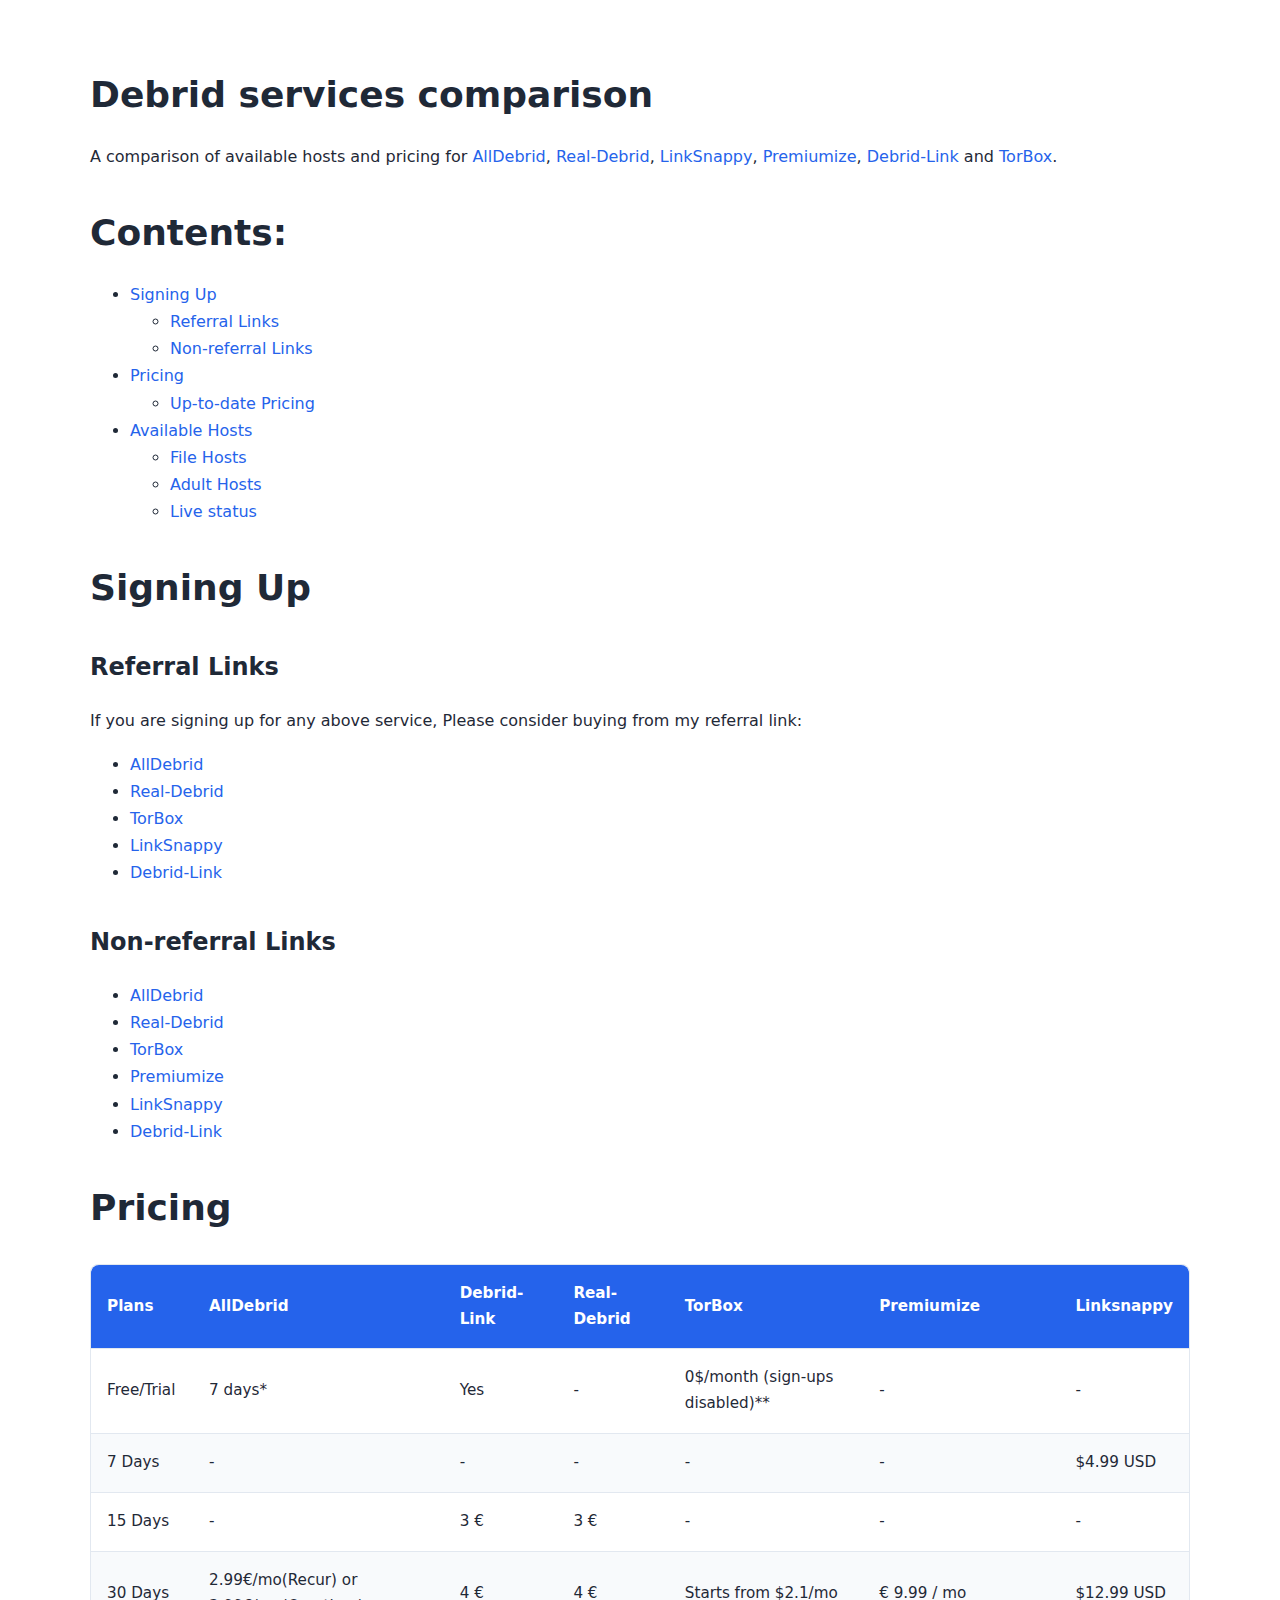
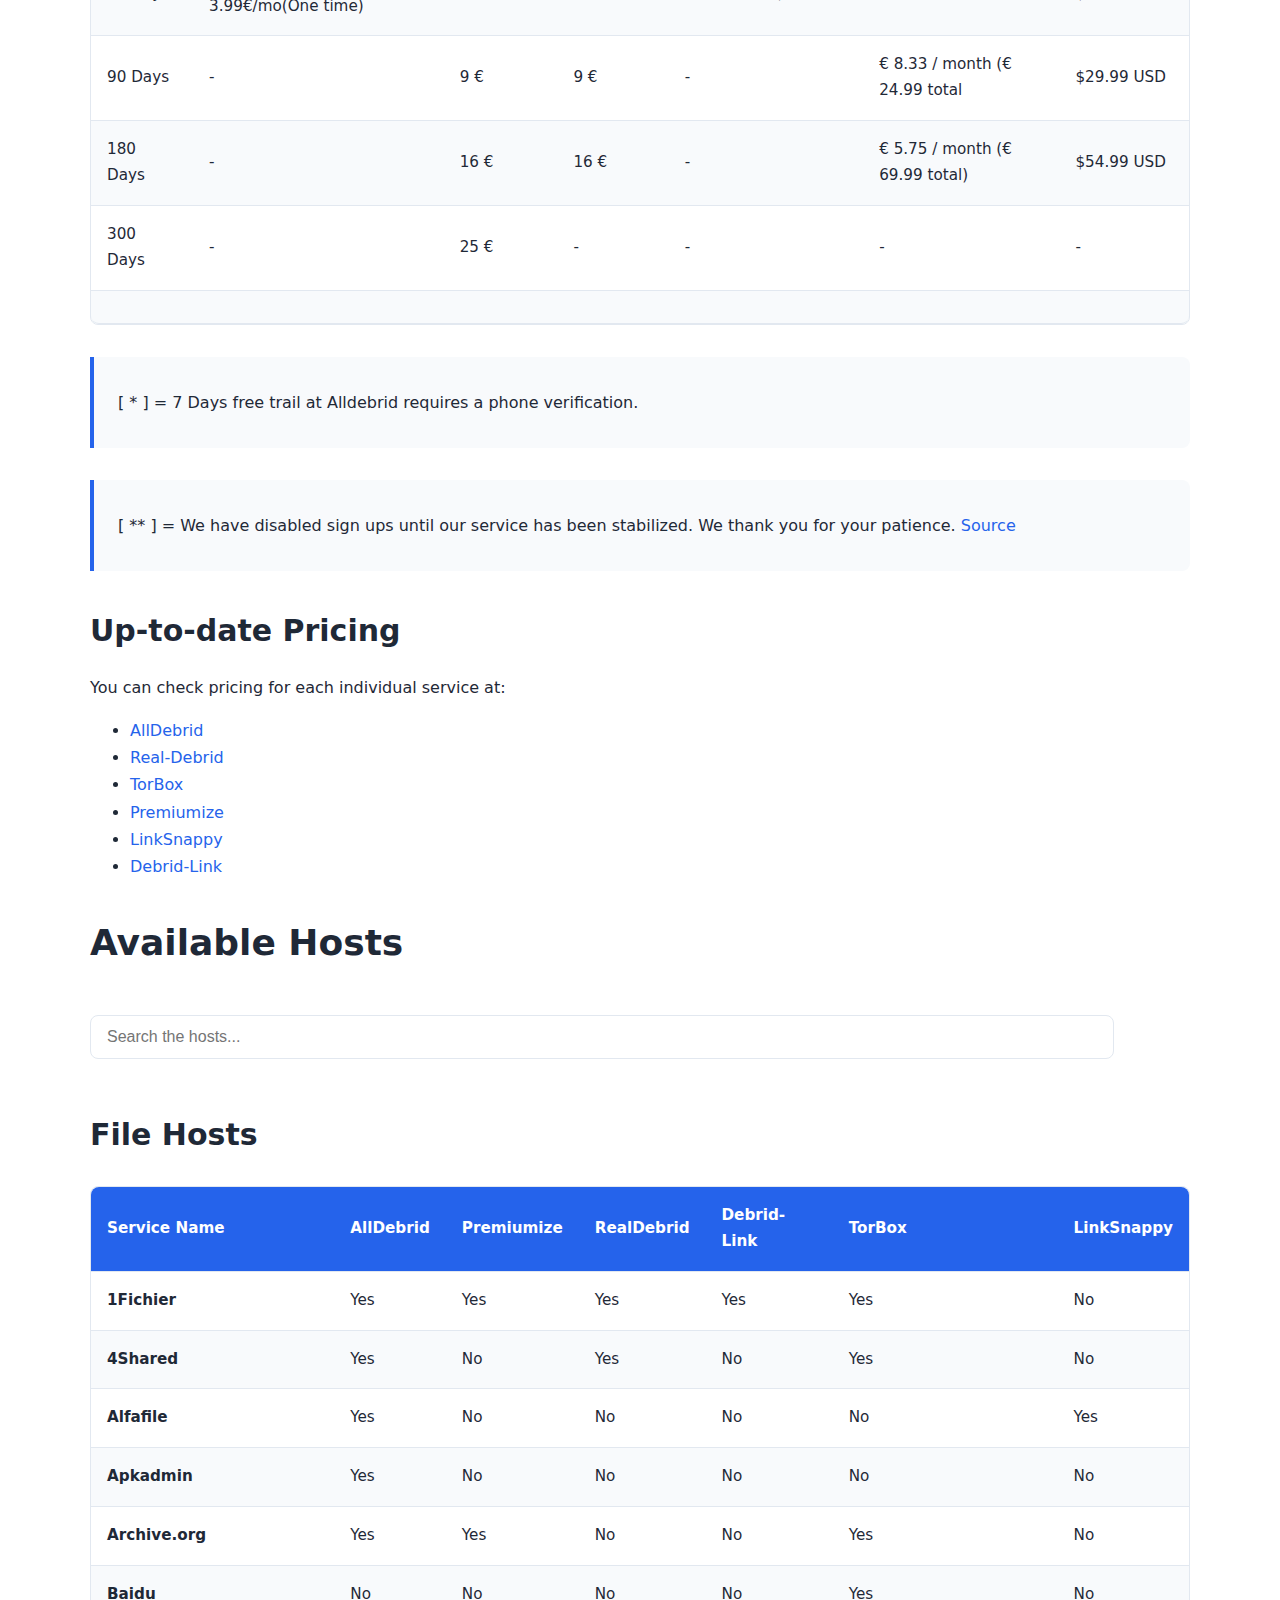
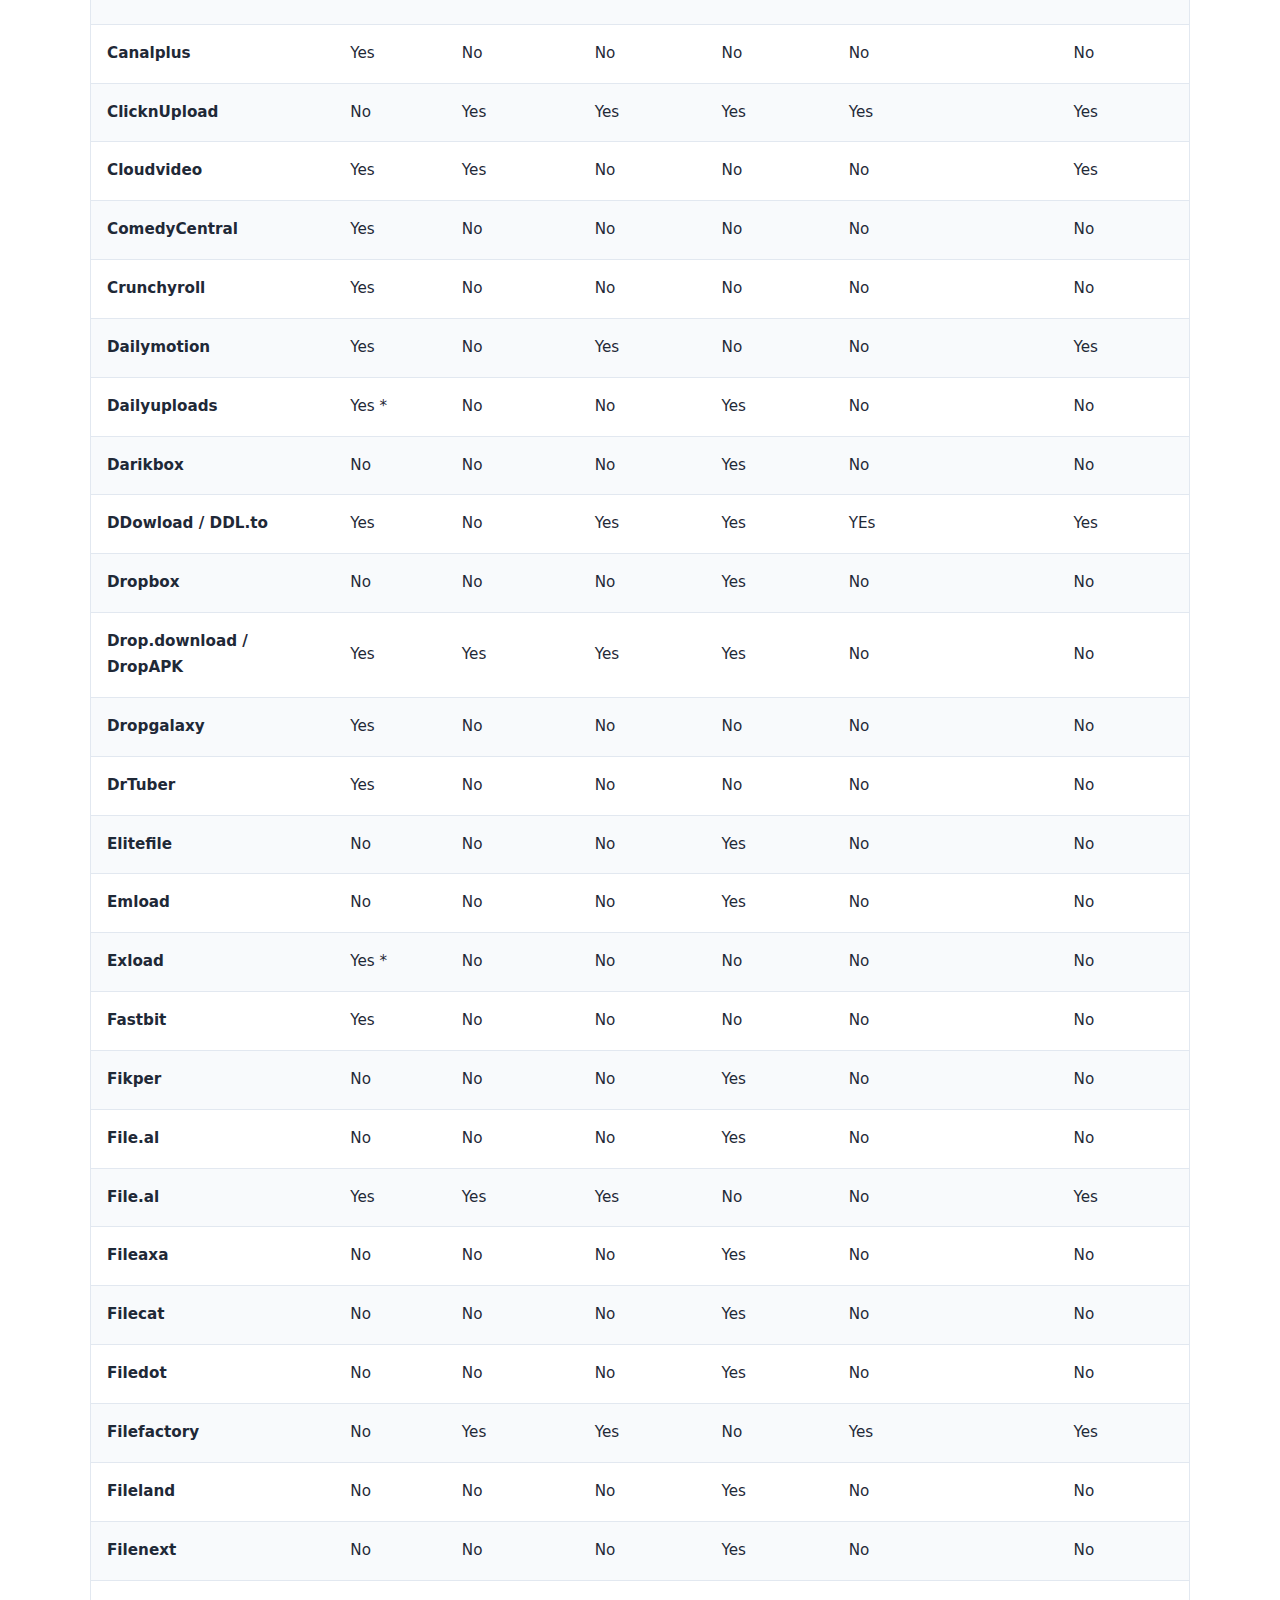
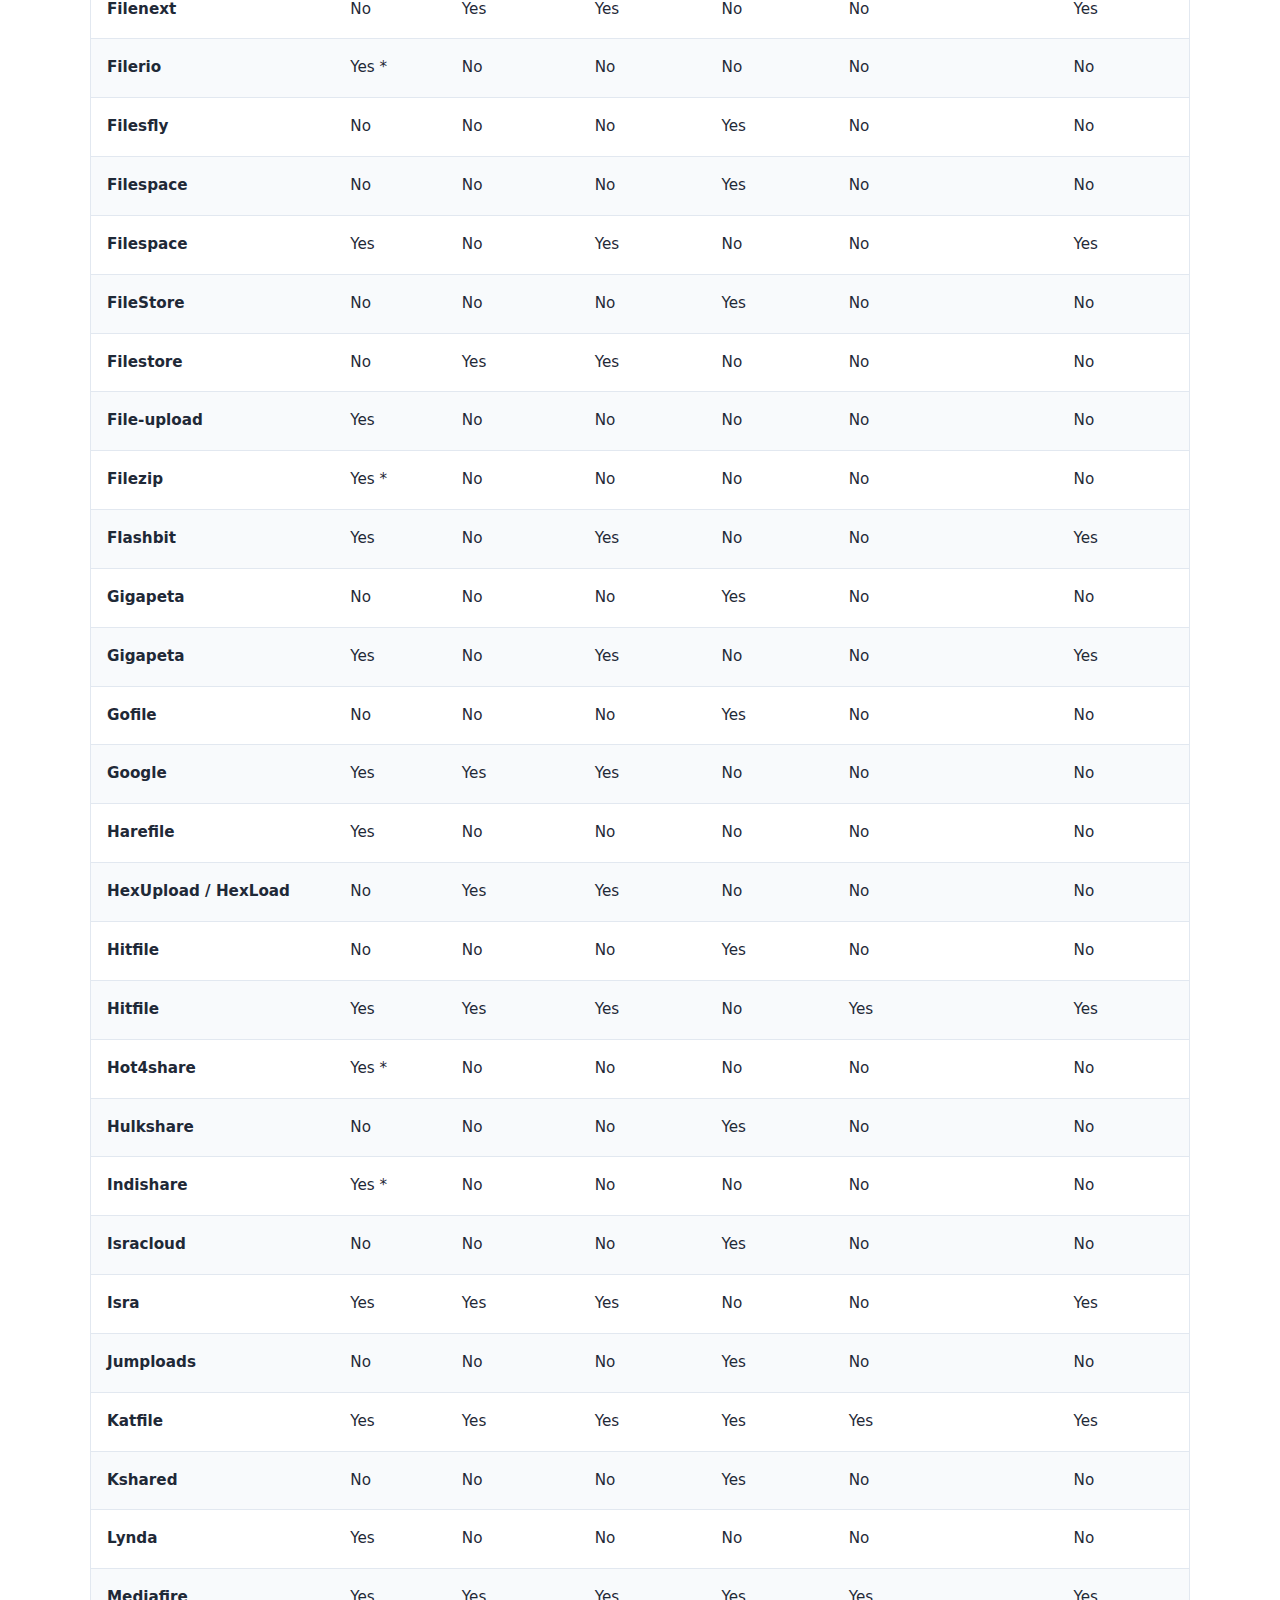
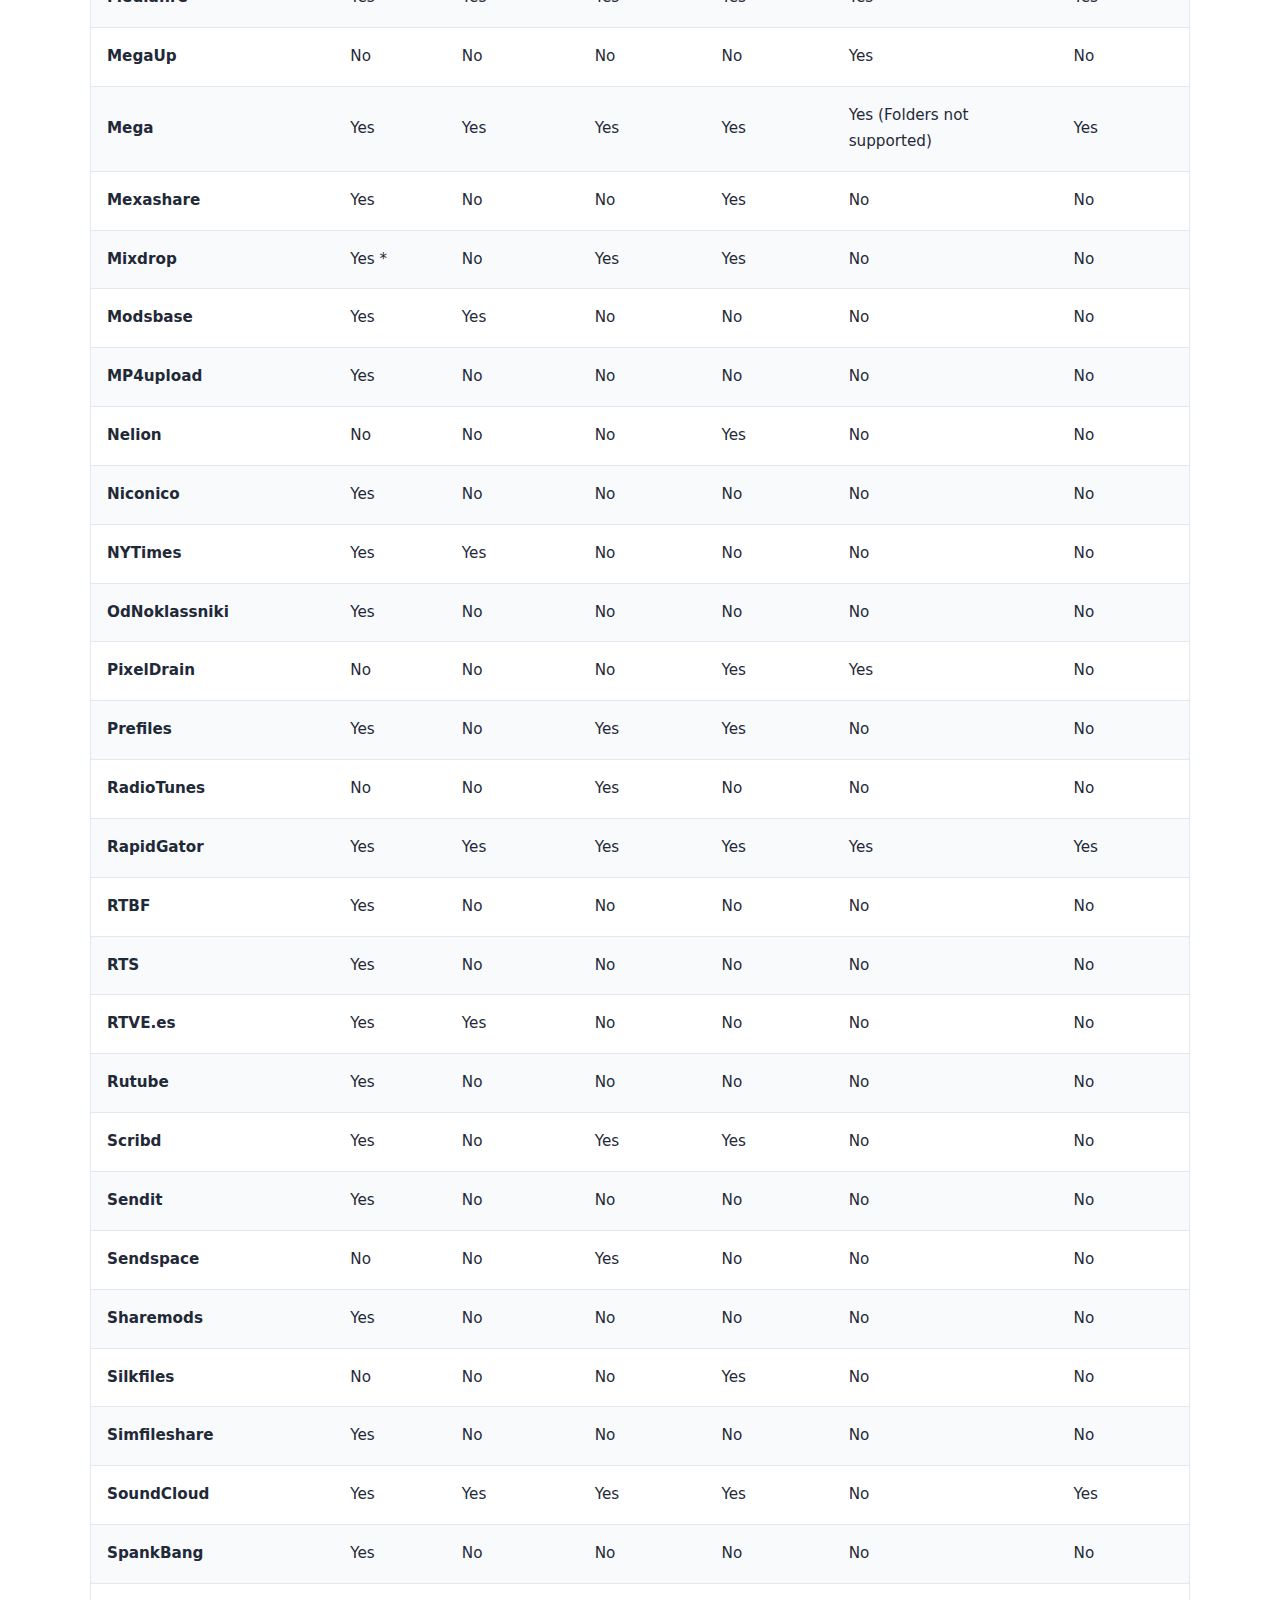
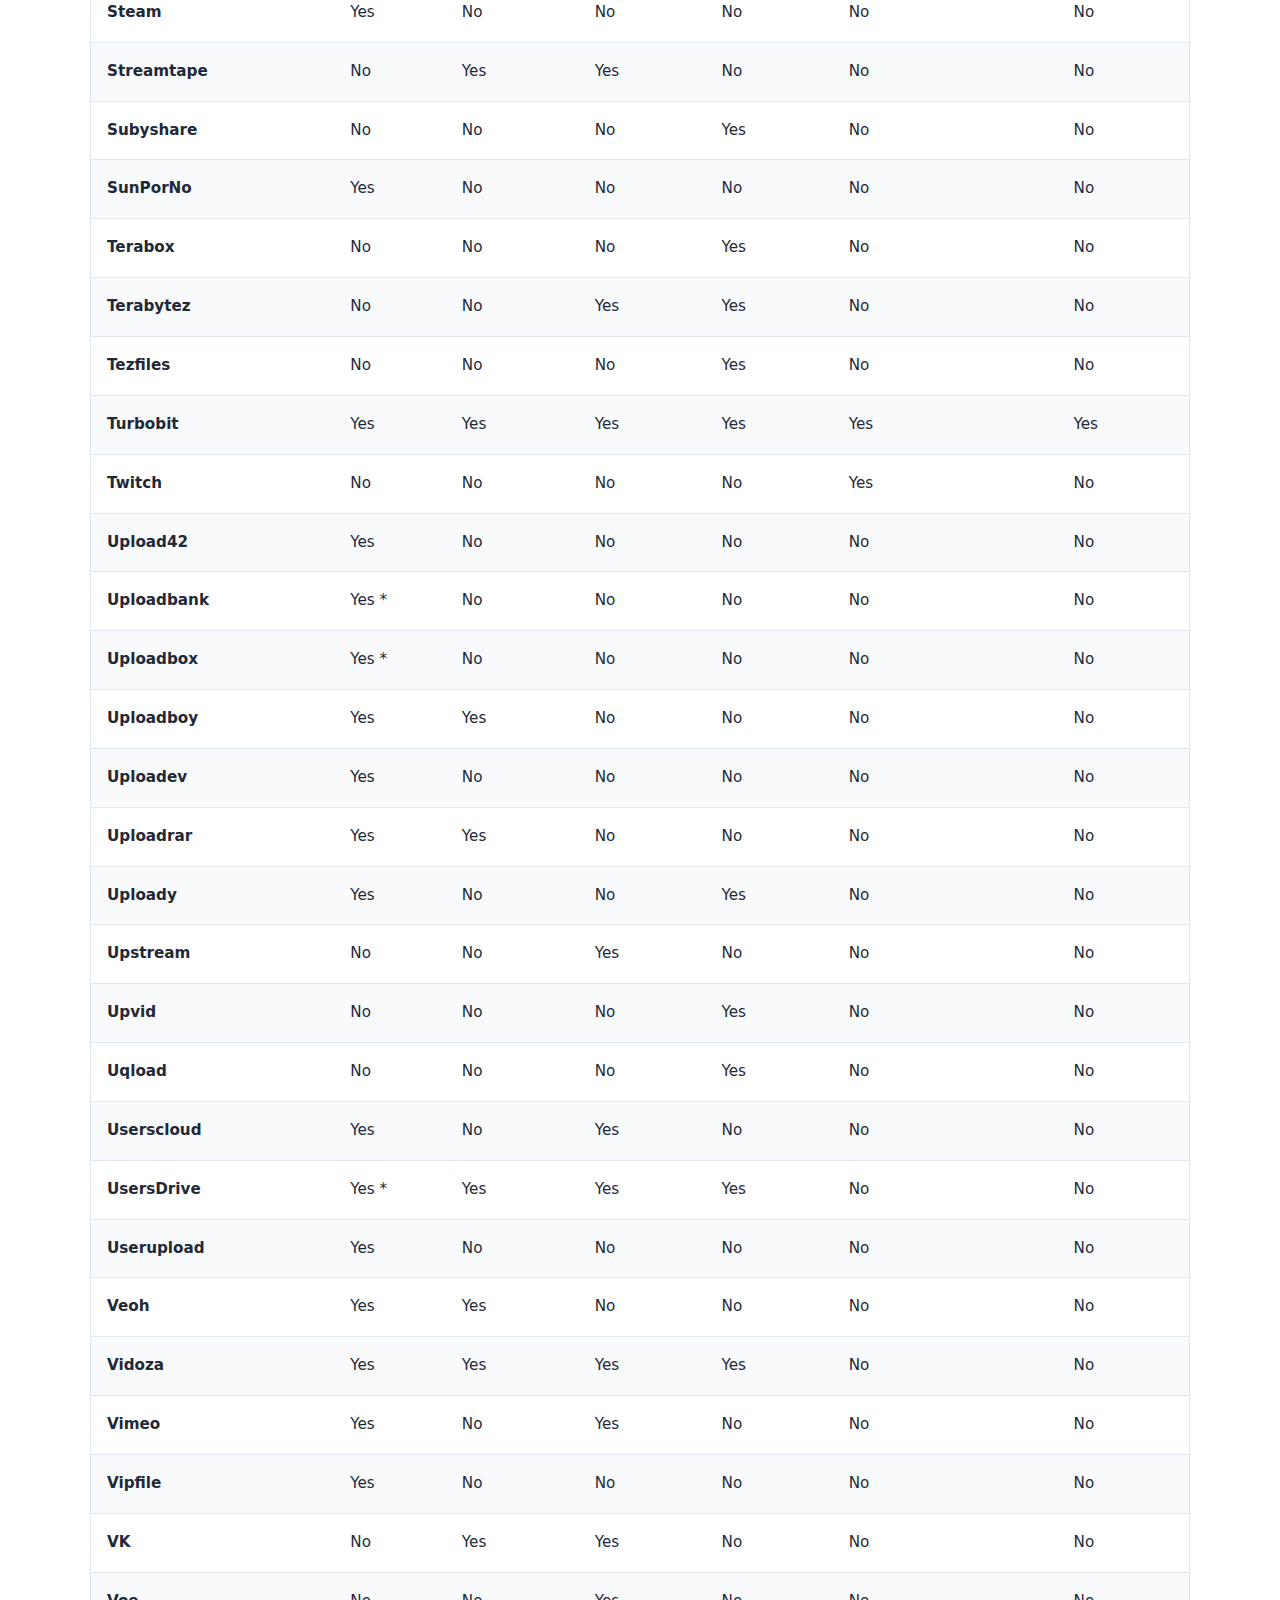
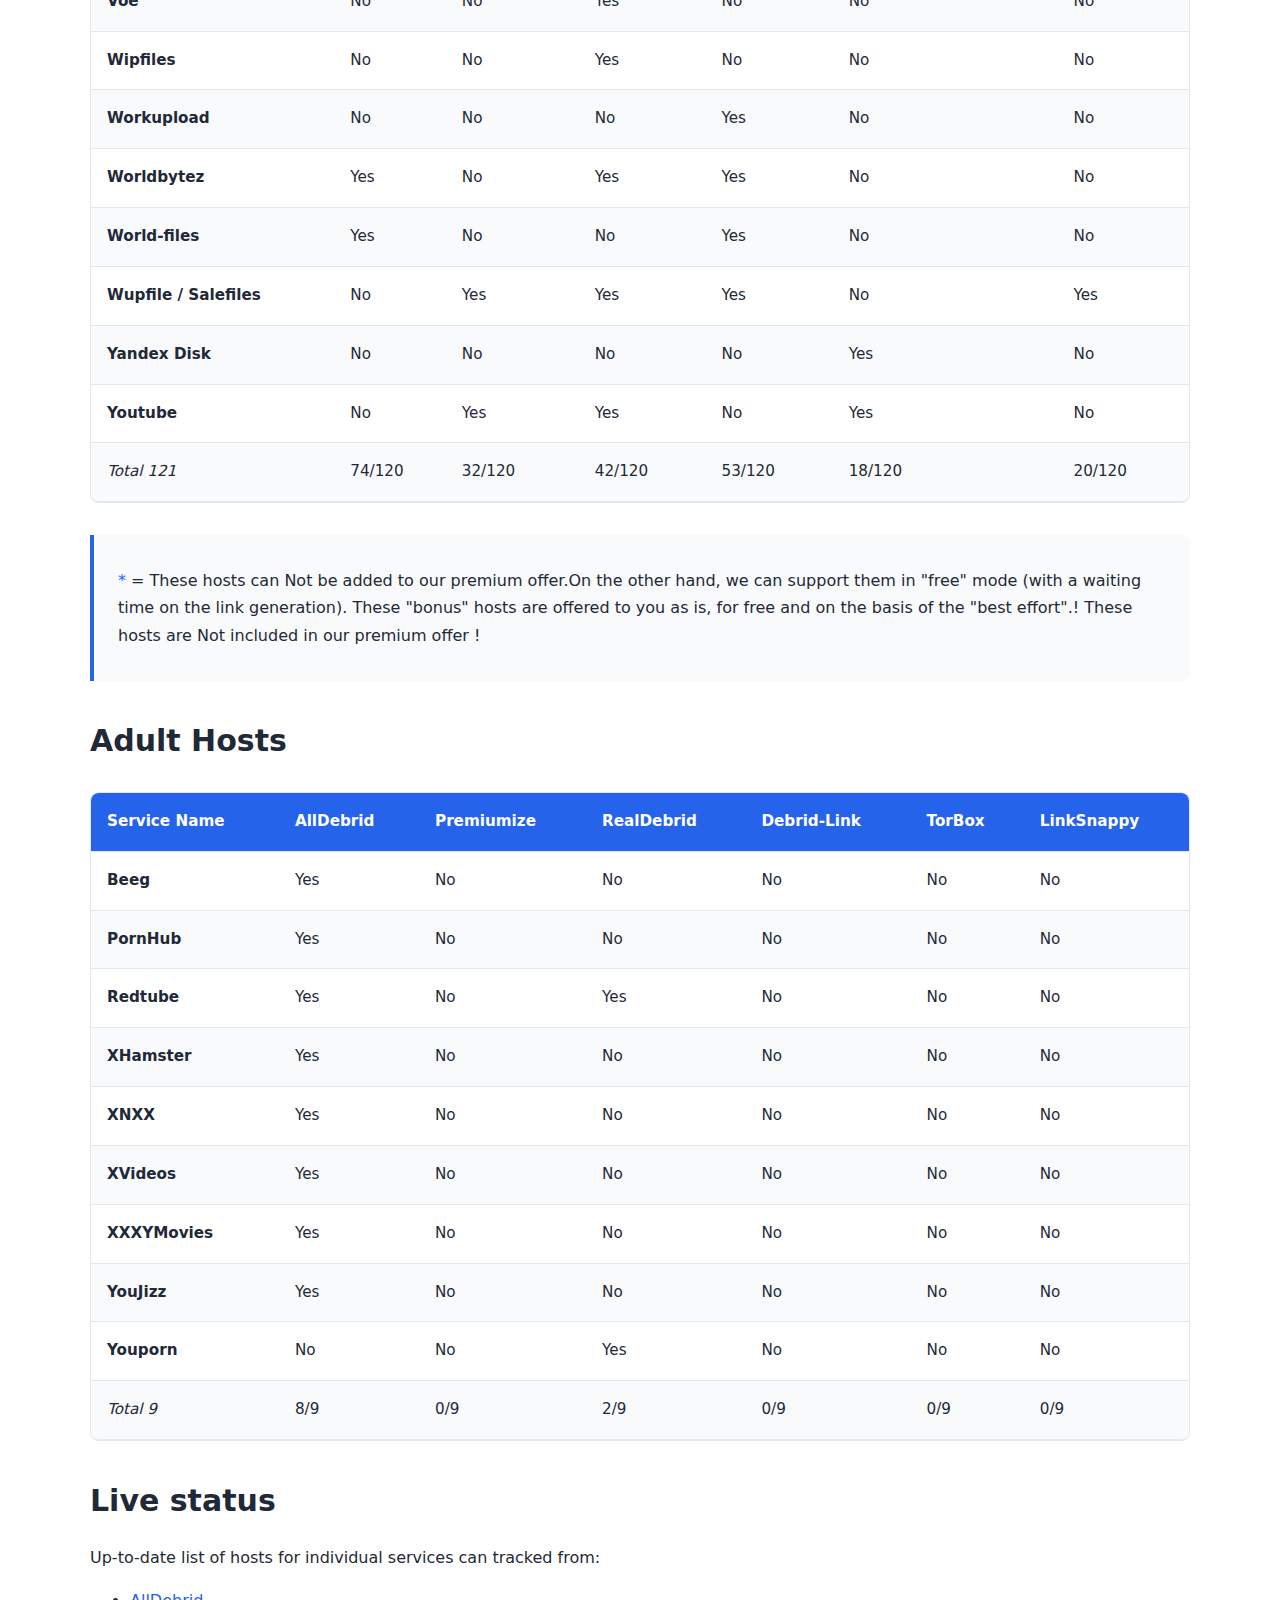
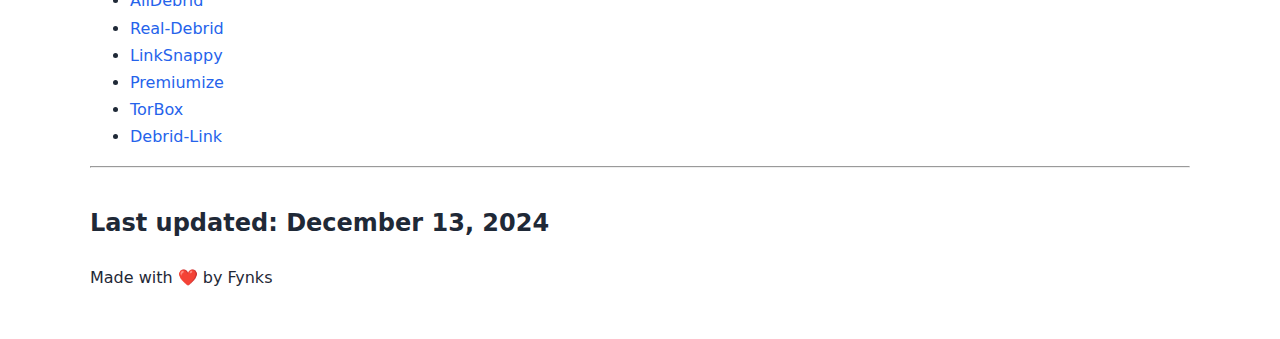
==== commit 5378aaae: "fixed typo" ====
--- a/docs/index.html
+++ b/docs/index.html
@@ -4,12 +4,25 @@
     <meta charset="UTF-8">
     <meta name="viewport" content="width=device-width, initial-scale=1.0">
     <meta name="description" content="A quick comparison of available hosts for AllDebrid, Real-Debrid, LinkSnappy, Premiumize, Debrid-Link, and TorBox.">
-    <meta name="keywords" content="Debrid services, AllDebrid, Real-Debrid, LinkSnappy, Premiumize, Debrid-Link, TorBox, comparison, pricing, hosts">
-    <meta name="author" content="Your Name">
+    <meta name="keywords" content="Debrid services, AllDebrid, Real-Debrid, LinkSnappy, Premiumize, Debrid-Link, TorBox, comparison, pricing, hosts, file hosts, downloading, free downloading, mediafire, mega.nz, mega free download, turbobit free download, rapidgator free download, nitroflare">
+    <meta name="author" content="Fynks">
     <meta name="robots" content="index, follow">
-    <title>Debrid Services Comparison</title>
     <meta name="theme-color" content="#0366d6">
     <link rel="stylesheet" href="styles.css">
+        
+    <!-- Open Graph / Facebook -->
+    <meta property="og:type" content="website">
+    <meta property="og:url" content="https://debrid-services-comparison.netlify.app/">
+    <meta property="og:title" content="Debrid Services Comparison">
+    <meta property="og:description" content="A quick comparison of available hosts for AllDebrid, Real-Debrid, LinkSnappy, Premiumize, Debrid-Link, and TorBox.">
+    <meta property="og:image" content="https://debrid-services-comparison.netlify.app/image.png">
+
+    <!-- Twitter -->
+    <meta property="twitter:card" content="summary_large_image">
+    <meta property="twitter:url" content="https://debrid-services-comparison.netlify.app/">
+    <meta property="twitter:title" content="Debrid Services Comparison">
+    <meta property="twitter:description" content="A quick comparison of available hosts for AllDebrid, Real-Debrid, LinkSnappy, Premiumize, Debrid-Link, and TorBox.">
+    <meta property="twitter:image" content="https://debrid-services-comparison.netlify.app/image.png">
     <title>Debrid Services Comparison</title>
 </head>
 <body>
@@ -29,12 +42,11 @@
         <a href="https://www.premiumize.me/services">Premiumize</a>, <a
         href="https://debrid-link.com/">Debrid-Link</a> and <a
         href="https://torbox.app/">TorBox</a>.</p>
-        
         <h1 id="contents">Contents:</h1>
         <ul>
         <li><a href="#signing-up">Signing Up</a>
         <ul>
-        <li><a href="#referral-links">referral Links</a></li>
+        <li><a href="#referral-links">Referral Links</a></li>
         <li><a href="#non-referral-links">Non-referral Links</a></li>
         </ul></li>
         <li><a href="#pricing">Pricing</a>
@@ -49,8 +61,8 @@
         </ul></li>
         </ul>
         <h1 id="signing-up">Signing Up</h1>
-        <h3 id="referral-links">referral Links</h3>
-        <p>If you are signing up for any above service, Pleasew consider
+        <h3 id="referral-links">Referral Links</h3>
+        <p>If you are signing up for any above service, Please consider
         buying from my referral link:</p>
         <ul>
         <li><a
@@ -1442,7 +1454,7 @@
     </footer>
 
     <script>
-       document.addEventListener("DOMContentLoaded",(function(){const e=document.getElementById("available-hosts");if(e){const t=document.createElement("div");t.id="search-container",t.innerHTML='\n            <input type="text" id="search-input" placeholder="Search the table..." />\n        ',e.insertAdjacentElement("afterend",t);const n=document.getElementById("search-input");n.addEventListener("input",(function(){const e=n.value.toLowerCase(),t=document.querySelectorAll("table");if(t.length>1){const n=t[1].getElementsByTagName("tr");for(let t=1;t<n.length;t++){const o=n[t].getElementsByTagName("td");let a=!1;for(let t=0;t<o.length;t++)if(o[t].innerText.toLowerCase().includes(e)){a=!0;break}n[t].style.display=a?"":"none"}}}))}}));
+       document.addEventListener("DOMContentLoaded",(function(){const e=document.getElementById("available-hosts");if(e){const t=document.createElement("div");t.id="search-container",t.innerHTML='\n            <input type="text" id="search-input" placeholder="Search the hosts..." />\n        ',e.insertAdjacentElement("afterend",t);const n=document.getElementById("search-input");n.addEventListener("input",(function(){const e=n.value.toLowerCase(),t=document.querySelectorAll("table");if(t.length>1){const n=t[1].getElementsByTagName("tr");for(let t=1;t<n.length;t++){const o=n[t].getElementsByTagName("td");let a=!1;for(let t=0;t<o.length;t++)if(o[t].innerText.toLowerCase().includes(e)){a=!0;break}n[t].style.display=a?"":"none"}}}))}}));
     </script>
 </body>
 </html>
